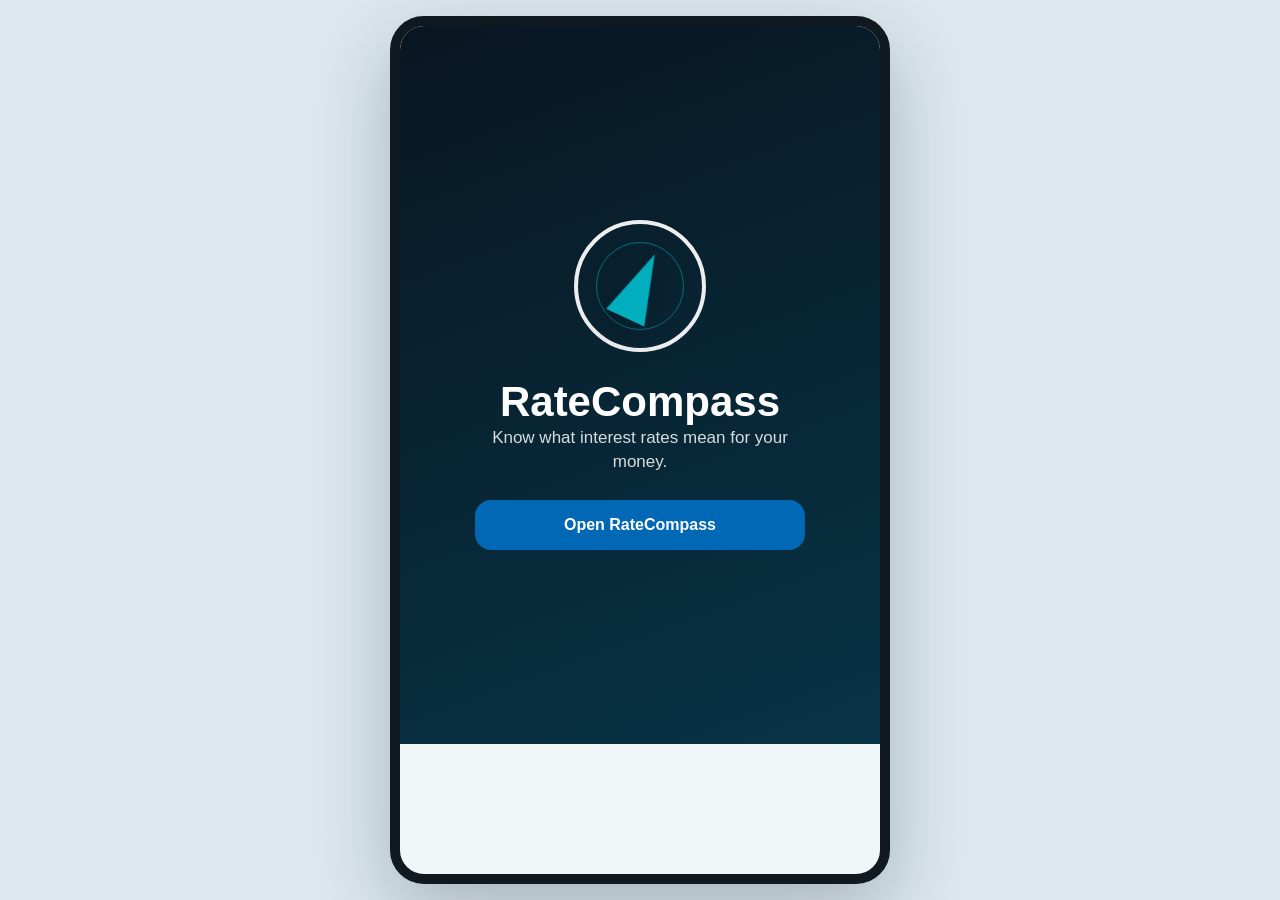
==== docs/index.html @ f4883182 "Add plans paywall prototype" ====
<!doctype html>
<html lang="en">
<head>
  <meta charset="utf-8" />
  <meta name="viewport" content="width=device-width, initial-scale=1" />
  <title>RateCompass Preview</title>
  <style>
    :root {
      --ink: #091622;
      --blue: #0068b4;
      --cyan: #00aebe;
      --green: #24ae7c;
      --amber: #f4a320;
      --mist: #f1f6f9;
      --text: #243342;
      --muted: #6b7886;
      --card: #ffffff;
    }

    * { box-sizing: border-box; }

    body {
      margin: 0;
      min-height: 100vh;
      background: #dce8ee;
      color: var(--text);
      font-family: -apple-system, BlinkMacSystemFont, "SF Pro Display", "Segoe UI", sans-serif;
      display: grid;
      place-items: center;
      padding: 16px;
    }

    .phone {
      width: min(500px, calc(100vw - 32px));
      height: min(940px, calc(100vh - 32px));
      background: var(--mist);
      overflow: hidden;
      position: relative;
      box-shadow: 0 28px 80px rgba(9, 22, 34, 0.24);
    }

    .screen {
      display: none;
      height: 100%;
      overflow: auto;
      padding: 22px 20px 108px;
    }

    .screen.active { display: block; }

    .onboarding {
      display: flex;
      flex-direction: column;
      align-items: center;
      justify-content: center;
      gap: 26px;
      min-height: 100%;
      text-align: center;
      color: white;
      background: linear-gradient(160deg, var(--ink), #073446);
      margin: -22px -20px -92px;
      padding: 40px 24px;
    }

    .logo {
      width: 132px;
      height: 132px;
      border: 4px solid rgba(255,255,255,.92);
      border-radius: 50%;
      display: grid;
      place-items: center;
      position: relative;
    }

    .logo::before {
      content: "";
      position: absolute;
      inset: 18px;
      border: 1px solid rgba(0,174,190,.55);
      border-radius: 50%;
    }

    .arrow {
      width: 0;
      height: 0;
      border-left: 21px solid transparent;
      border-right: 21px solid transparent;
      border-bottom: 70px solid var(--cyan);
      transform: rotate(25deg);
      filter: drop-shadow(0 8px 18px rgba(0,0,0,.24));
    }

    h1 {
      color: var(--ink);
      margin: 0;
      font-size: 36px;
      letter-spacing: 0;
    }

    h2 {
      margin: 0;
      font-size: 22px;
      color: var(--ink);
    }

    p {
      margin: 0;
      color: var(--muted);
      line-height: 1.4;
    }

    .onboarding h1 {
      color: white;
      font-size: 42px;
    }

    .onboarding p {
      color: rgba(255,255,255,.84);
      font-size: 17px;
      max-width: 320px;
    }

    .button {
      appearance: none;
      border: 0;
      width: 100%;
      max-width: 330px;
      border-radius: 16px;
      background: var(--blue);
      color: white;
      padding: 16px 18px;
      font-size: 16px;
      font-weight: 700;
      cursor: pointer;
    }

    .secondary-button {
      appearance: none;
      border: 1px solid rgba(255,255,255,.48);
      width: 100%;
      max-width: 330px;
      border-radius: 16px;
      background: transparent;
      color: white;
      padding: 16px 18px;
      font-size: 16px;
      font-weight: 700;
      cursor: pointer;
    }

    .ghost-button {
      appearance: none;
      border: 0;
      background: transparent;
      color: rgba(255,255,255,.74);
      padding: 10px 18px;
      font-size: 15px;
      font-weight: 700;
      cursor: pointer;
    }

    .header {
      margin: 8px 0 18px;
    }

    .header .sub {
      font-size: 14px;
      font-weight: 600;
      color: var(--muted);
      margin-top: 4px;
    }

    .card {
      background: var(--card);
      border-radius: 8px;
      padding: 18px;
      margin-bottom: 14px;
      box-shadow: 0 1px 0 rgba(9, 22, 34, .04);
    }

    .hero {
      color: white;
      background: linear-gradient(135deg, var(--ink), var(--blue));
    }

    .hero h2,
    .hero p {
      color: white;
    }

    .hero p {
      color: rgba(255,255,255,.84);
      margin-top: 10px;
    }

    .hero-top,
    .row,
    .section-title,
    .metric {
      display: flex;
      align-items: center;
      gap: 12px;
    }

    .section-title {
      color: var(--ink);
      font-size: 20px;
      font-weight: 800;
      margin: 22px 0 12px;
    }

    .icon {
      width: 54px;
      height: 54px;
      border-radius: 12px;
      display: grid;
      place-items: center;
      background: var(--green);
      color: white;
      font-size: 27px;
      font-weight: 900;
      flex: 0 0 auto;
    }

    .gauge {
      margin-top: 16px;
      display: flex;
      align-items: center;
      gap: 12px;
    }

    .ring {
      width: 58px;
      height: 58px;
      border-radius: 50%;
      background:
        radial-gradient(circle at center, var(--ink) 48%, transparent 50%),
        conic-gradient(var(--green) 0 260deg, rgba(255,255,255,.18) 260deg);
      display: grid;
      place-items: center;
      color: white;
      font-size: 13px;
      font-weight: 800;
    }

    .prob-grid,
    .snapshot-grid {
      display: grid;
      grid-template-columns: repeat(3, 1fr);
      gap: 10px;
      margin-top: 14px;
    }

    .snapshot-grid {
      grid-template-columns: repeat(2, 1fr);
    }

    .pill,
    .snapshot {
      background: var(--mist);
      border-radius: 8px;
      padding: 12px;
    }

    .pill span,
    .snapshot span {
      display: block;
      color: var(--muted);
      font-size: 12px;
      font-weight: 700;
    }

    .pill strong,
    .snapshot strong {
      display: block;
      color: var(--blue);
      margin-top: 4px;
      font-size: 20px;
    }

    #rates .prob-grid .pill {
      padding: 10px 8px;
    }

    #rates .prob-grid .pill span {
      font-size: 10.5px;
      line-height: 1.15;
    }

    #rates .prob-grid .pill strong {
      font-size: 15px;
      line-height: 1.15;
    }

    #home .prob-grid .pill strong {
      font-size: 16px;
      line-height: 1.15;
    }

    .source-note,
    .why-note {
      color: var(--muted);
      font-size: 12px;
      font-weight: 600;
      line-height: 1.35;
      margin-top: 10px;
    }

    .hero .source-note {
      color: rgba(255,255,255,.72);
    }

    .source-row {
      display: grid;
      gap: 4px;
      padding: 10px 0;
      border-top: 1px solid #edf2f5;
    }

    .source-row:first-of-type {
      border-top: 0;
      padding-top: 0;
    }

    .source-row-head {
      display: flex;
      justify-content: space-between;
      gap: 10px;
      align-items: center;
      color: var(--ink);
      font-weight: 800;
    }

    .status-badge {
      border-radius: 8px;
      padding: 4px 8px;
      background: rgba(36, 174, 124, .14);
      color: var(--green);
      font-size: 11px;
      font-weight: 900;
      white-space: nowrap;
    }

    .status-badge.sample {
      background: rgba(244, 163, 32, .16);
      color: #9a620f;
    }

    .status-badge.later {
      background: #edf2f5;
      color: var(--muted);
    }

    .snapshot strong {
      font-size: 17px;
    }

    .metric {
      justify-content: space-between;
      padding: 12px 0;
      border-top: 1px solid #edf2f5;
    }

    .metric:first-of-type {
      border-top: 0;
      padding-top: 0;
    }

    .metric strong {
      color: var(--green);
      font-size: 19px;
      white-space: nowrap;
    }

    .segmented {
      display: grid;
      grid-template-columns: repeat(4, 1fr);
      gap: 4px;
      background: #e3edf2;
      padding: 4px;
      border-radius: 10px;
      margin-bottom: 16px;
    }

    .segmented button {
      border: 0;
      border-radius: 8px;
      padding: 9px 4px;
      background: transparent;
      color: var(--muted);
      font-weight: 700;
      cursor: pointer;
    }

    .segmented button.active {
      background: white;
      color: var(--ink);
      box-shadow: 0 1px 4px rgba(9,22,34,.10);
    }

    .term-panel {
      display: grid;
      gap: 10px;
      margin-bottom: 16px;
    }

    .term-panel[hidden],
    #prime-reference-card[hidden] {
      display: none !important;
    }

    .term-label {
      color: var(--ink);
      font-size: 15px;
      font-weight: 800;
    }

    .term-strip {
      display: grid;
      grid-template-columns: repeat(3, minmax(0, 1fr));
      gap: 6px;
      padding: 2px 0;
    }

    .term-strip button {
      border: 1px solid #dfe7ec;
      border-radius: 999px;
      background: white;
      color: var(--ink);
      min-width: 0;
      width: 100%;
      height: 32px;
      padding: 0 6px;
      font-size: 11px;
      font-weight: 800;
      cursor: pointer;
      white-space: nowrap;
    }

    .term-strip button.active {
      border-color: var(--blue);
      background: var(--blue);
      color: white;
    }

    .term-note {
      color: var(--muted);
      font-size: 12px;
      font-weight: 600;
      line-height: 1.35;
    }

    .reference-top {
      display: flex;
      align-items: center;
      justify-content: space-between;
      gap: 12px;
      margin-bottom: 14px;
    }

    .reference-badge {
      border-radius: 8px;
      background: var(--mist);
      color: var(--ink);
      padding: 6px 10px;
      font-size: 12px;
      font-weight: 800;
    }

    .reference-grid {
      display: grid;
      grid-template-columns: repeat(2, 1fr);
      gap: 10px;
      margin-bottom: 12px;
    }

    .reference-metric {
      border-radius: 8px;
      background: var(--mist);
      padding: 12px;
    }

    .reference-metric span {
      display: block;
      color: var(--muted);
      font-size: 12px;
      font-weight: 700;
      line-height: 1.3;
    }

    .reference-metric strong {
      display: block;
      color: var(--blue);
      margin-top: 5px;
      font-size: 20px;
    }

    .rate-row {
      display: flex;
      justify-content: space-between;
      align-items: center;
      background: white;
      border-radius: 8px;
      padding: 16px;
      margin-bottom: 10px;
      cursor: grab;
      user-select: none;
      transition: opacity .14s ease, transform .14s ease, box-shadow .14s ease;
    }

    .rate-row.dragging {
      opacity: .52;
      transform: scale(.99);
      box-shadow: 0 8px 18px rgba(9, 22, 34, .12);
    }

    .rate-main {
      display: flex;
      align-items: center;
      gap: 10px;
      min-width: 0;
    }

    .drag-handle {
      color: var(--muted);
      font-size: 17px;
      font-weight: 900;
      line-height: 1;
      cursor: grab;
      flex: 0 0 auto;
    }

    .rate-row strong {
      color: var(--blue);
      font-size: 18px;
    }

    .watchlist-note {
      display: flex;
      justify-content: space-between;
      gap: 12px;
      align-items: center;
      color: var(--muted);
      font-size: 12px;
      font-weight: 600;
      line-height: 1.35;
      margin: -2px 0 12px;
    }

    .plus-badge {
      border-radius: 8px;
      background: rgba(244, 163, 32, .16);
      color: #9a620f;
      padding: 5px 8px;
      font-size: 11px;
      font-weight: 900;
      white-space: nowrap;
    }

    .slider-card label {
      display: flex;
      justify-content: space-between;
      font-weight: 800;
      color: var(--ink);
      margin-bottom: 8px;
    }

    .slider-card h2 {
      margin-bottom: 14px;
    }

    .premium-title {
      display: grid;
      gap: 8px;
      margin: 14px 0 2px;
      padding: 14px;
      border-radius: 8px;
      background: var(--mist);
    }

    .premium-title-top,
    .summary-row {
      display: flex;
      justify-content: space-between;
      align-items: flex-start;
      gap: 12px;
    }

    .premium-title label {
      margin: 0;
    }

    .premium-title input {
      width: 100%;
      border: 1px solid #dfe7ec;
      border-radius: 12px;
      background: white;
      color: var(--muted);
      padding: 12px;
      font: inherit;
      font-weight: 700;
    }

    .summary-row {
      padding: 12px 0;
      border-top: 1px solid #edf2f5;
    }

    .summary-row:first-of-type {
      border-top: 0;
      padding-top: 0;
    }

    .summary-row b {
      display: block;
      color: var(--ink);
      margin-bottom: 4px;
    }

    .summary-row strong {
      color: var(--blue);
      text-align: right;
      white-space: nowrap;
    }

    .scenario-card {
      margin-top: 0;
    }

    .quote-grid {
      display: grid;
      gap: 12px;
    }

    .quote-field {
      display: grid;
      gap: 7px;
    }

    .quote-field label {
      margin: 0;
      color: var(--ink);
      font-size: 13px;
      font-weight: 800;
    }

    .quote-field select,
    .quote-field input[type="number"] {
      width: 100%;
      border: 0;
      border-radius: 12px;
      background: var(--mist);
      color: var(--ink);
      padding: 13px;
      font: inherit;
      font-weight: 750;
    }

    .quote-field[hidden] {
      display: none !important;
    }

    .quote-meter {
      display: grid;
      gap: 12px;
      padding: 14px;
      border-radius: 8px;
      background: var(--mist);
    }

    .quote-meter-top {
      display: flex;
      justify-content: space-between;
      gap: 12px;
      align-items: flex-start;
    }

    .quote-rating {
      color: var(--green);
      font-size: 22px;
      font-weight: 900;
    }

    .benchmark-pill {
      border-radius: 8px;
      background: white;
      color: var(--blue);
      padding: 6px 9px;
      font-size: 12px;
      font-weight: 900;
      white-space: nowrap;
    }

    .meter-bars {
      display: grid;
      grid-template-columns: repeat(4, 1fr);
      gap: 5px;
    }

    .meter-bars span {
      display: block;
      height: 9px;
      border-radius: 4px;
      background: #dfe7ec;
    }

    .guide-card {
      display: grid;
      gap: 12px;
    }

    .guide-top {
      display: flex;
      align-items: flex-start;
      gap: 12px;
    }

    .guide-icon {
      width: 42px;
      height: 42px;
      border-radius: 8px;
      display: grid;
      place-items: center;
      background: var(--mist);
      color: var(--blue);
      font-size: 22px;
      font-weight: 900;
      flex: 0 0 auto;
    }

    .guide-tag {
      display: inline-block;
      margin-top: 4px;
      color: var(--blue);
      font-size: 12px;
      font-weight: 900;
    }

    .guide-steps {
      display: grid;
      gap: 8px;
      padding: 12px;
      border-radius: 8px;
      background: var(--mist);
    }

    .guide-step {
      display: grid;
      grid-template-columns: 22px 1fr;
      gap: 8px;
      color: var(--ink);
      font-size: 13px;
      font-weight: 650;
      line-height: 1.35;
    }

    .guide-step span {
      width: 22px;
      height: 22px;
      border-radius: 50%;
      display: grid;
      place-items: center;
      background: rgba(36, 174, 124, .14);
      color: var(--green);
      font-size: 12px;
      font-weight: 900;
    }

    .date-row {
      display: grid;
      gap: 8px;
      margin-top: 14px;
    }

    .date-row label {
      margin-bottom: 0;
    }

    .date-row input {
      width: 100%;
      border: 0;
      border-radius: 14px;
      background: var(--mist);
      color: var(--ink);
      padding: 14px;
      font: inherit;
      font-weight: 700;
    }

    .upgrade-row {
      display: flex;
      align-items: flex-start;
      gap: 12px;
      margin-top: 16px;
      padding: 14px;
      border-radius: 8px;
      background: var(--mist);
    }

    .upgrade-button,
    .premium-title.upgrade-button,
    .watchlist-note.upgrade-button {
      width: 100%;
      border: 0;
      color: inherit;
      font: inherit;
      text-align: left;
      cursor: pointer;
    }

    .upgrade-button:hover,
    .premium-title.upgrade-button:hover,
    .watchlist-note.upgrade-button:hover {
      box-shadow: inset 0 0 0 2px rgba(0,104,180,.14);
    }

    .lock-dot {
      width: 26px;
      height: 26px;
      border-radius: 50%;
      display: grid;
      place-items: center;
      background: rgba(244, 163, 32, .16);
      color: var(--amber);
      font-size: 13px;
      font-weight: 900;
      flex: 0 0 auto;
    }

    .upgrade-row b {
      display: block;
      color: var(--ink);
      margin-bottom: 3px;
    }

    .plan-card {
      display: grid;
      gap: 14px;
    }

    .plan-head {
      display: flex;
      justify-content: space-between;
      align-items: flex-start;
      gap: 12px;
    }

    .plan-price {
      color: var(--blue);
      font-size: 30px;
      font-weight: 900;
      margin-top: 4px;
    }

    .plan-badge {
      color: var(--green);
      background: rgba(36, 174, 124, .14);
      border-radius: 8px;
      padding: 6px 9px;
      font-size: 11px;
      font-weight: 900;
      white-space: nowrap;
    }

    .plan-features {
      display: grid;
      gap: 9px;
    }

    .plan-feature,
    .compare-row {
      display: grid;
      gap: 8px;
    }

    .plan-feature {
      grid-template-columns: 18px 1fr;
      color: var(--ink);
      font-size: 13px;
      font-weight: 650;
    }

    .plan-feature span {
      color: var(--green);
      font-weight: 900;
    }

    .trial-button {
      width: 100%;
      border: 0;
      border-radius: 8px;
      background: var(--blue);
      color: white;
      padding: 13px;
      font: inherit;
      font-weight: 900;
      cursor: pointer;
    }

    .trial-button.plus {
      background: var(--green);
    }

    .compare-grid {
      display: grid;
      grid-template-columns: 1fr 1fr;
      gap: 10px;
    }

    .compare-pill {
      padding: 10px;
      border-radius: 8px;
      background: var(--mist);
      font-size: 12px;
      font-weight: 750;
    }

    .compare-pill span {
      display: block;
      color: var(--blue);
      font-size: 11px;
      font-weight: 900;
      margin-bottom: 3px;
    }

    .form {
      display: grid;
      gap: 14px;
    }

    .field {
      width: 100%;
      border: 0;
      border-radius: 14px;
      background: white;
      color: var(--ink);
      padding: 16px;
      font: inherit;
      outline: none;
    }

    .field:focus {
      box-shadow: 0 0 0 3px rgba(0,104,180,.18);
    }

    .link-button {
      appearance: none;
      border: 0;
      background: transparent;
      color: var(--blue);
      font-size: 15px;
      font-weight: 800;
      cursor: pointer;
      padding: 8px;
    }

    .button:disabled {
      cursor: not-allowed;
      opacity: .48;
    }

    .form-note {
      color: var(--muted);
      font-size: 13px;
      font-weight: 600;
      text-align: center;
      min-height: 18px;
    }

    .form-note.error {
      color: #b22f39;
    }

    input[type="range"] {
      width: 100%;
      accent-color: var(--blue);
    }

    .toggle {
      display: flex;
      justify-content: space-between;
      align-items: center;
      gap: 14px;
      padding: 12px 0;
      border-top: 1px solid #edf2f5;
      font-weight: 700;
      color: var(--ink);
      position: relative;
    }

    .toggle-copy {
      display: flex;
      align-items: center;
      gap: 8px;
      min-width: 0;
    }

    .info-dot {
      width: 20px;
      height: 20px;
      border-radius: 50%;
      display: inline-grid;
      place-items: center;
      background: var(--mist);
      color: var(--blue);
      font-size: 12px;
      font-weight: 900;
      flex: 0 0 auto;
      cursor: help;
    }

    .info-dot:focus-visible {
      outline: 3px solid rgba(0,104,180,.22);
      outline-offset: 2px;
    }

    .tooltip {
      position: absolute;
      left: 0;
      right: 0;
      top: calc(100% - 4px);
      z-index: 5;
      padding: 12px;
      border-radius: 8px;
      background: var(--ink);
      color: white;
      font-size: 13px;
      font-weight: 600;
      line-height: 1.35;
      opacity: 0;
      transform: translateY(-4px);
      pointer-events: none;
      transition: opacity .16s ease, transform .16s ease;
      transition-delay: 0s;
      box-shadow: 0 14px 35px rgba(9, 22, 34, .28);
    }

    .toggle.tooltip-active .tooltip {
      opacity: 1;
      transform: translateY(0);
      transition-delay: .55s;
    }

    .switch {
      appearance: none;
      border: 0;
      width: 48px;
      height: 28px;
      border-radius: 20px;
      background: var(--blue);
      padding: 3px;
      cursor: pointer;
      flex: 0 0 auto;
      transition: background .16s ease;
    }

    .switch::after {
      content: "";
      display: block;
      width: 22px;
      height: 22px;
      border-radius: 50%;
      background: white;
      margin-left: auto;
      transition: margin .16s ease;
      box-shadow: 0 1px 4px rgba(9, 22, 34, .18);
    }

    .switch.off {
      background: #c5d0d8;
    }

    .switch.off::after {
      margin-left: 0;
    }

    .tabbar {
      position: absolute;
      left: 0;
      right: 0;
      bottom: 0;
      display: grid;
      grid-template-columns: repeat(5, 1fr);
      background: #ffffff;
      border-top: 1px solid #cfdce5;
      padding: 11px 6px 18px;
      box-shadow: 0 -10px 26px rgba(9, 22, 34, .12);
      z-index: 20;
    }

    .tabbar[hidden] {
      display: none !important;
    }

    .tabbar button {
      border: 0;
      background: transparent;
      color: #4f6070;
      font-size: 12px;
      font-weight: 800;
      cursor: pointer;
      display: grid;
      justify-items: center;
      align-items: center;
      gap: 4px;
      min-width: 0;
      text-align: center;
    }

    .tabbar button.active {
      color: var(--blue);
    }

    .emoji {
      display: inline-grid;
      place-items: center;
      width: 32px;
      height: 28px;
      font-size: 22px;
      line-height: 1;
      border-radius: 999px;
    }

    .emoji-large {
      font-size: 27px;
    }

    .tabbar button.active .emoji {
      background: rgba(0,104,180,.12);
    }

    .profile-icon {
      width: 32px;
      height: 28px;
      font-size: 0;
    }

    .profile-icon svg {
      width: 24px;
      height: 24px;
      display: block;
    }

    @media (min-width: 700px) {
      .phone {
        border-radius: 34px;
        border: 10px solid #101820;
      }
    }
  </style>
</head>
<body>
  <main class="phone" aria-label="RateCompass app preview">
    <section id="onboarding" class="screen active">
      <div class="onboarding">
        <div class="logo"><div class="arrow"></div></div>
        <div>
          <h1>RateCompass</h1>
          <p>Know what interest rates mean for your money.</p>
        </div>
        <button class="button" onclick="showAuth()">Open RateCompass</button>
      </div>
    </section>

    <section id="auth" class="screen">
      <div class="onboarding">
        <div class="logo"><div class="arrow"></div></div>
        <div>
          <h1>Welcome to RateCompass</h1>
          <p>Sign in to save your profile, rate alerts, and personal impact estimates.</p>
        </div>
        <button class="button" onclick="showScreen('signup')">Create Account</button>
        <button class="secondary-button" onclick="showScreen('login')">Sign In</button>
        <button class="ghost-button" onclick="showApp()">Preview Without Account</button>
      </div>
    </section>

    <section id="login" class="screen">
      <div class="header">
        <h1>Sign In</h1>
        <div class="sub">Continue tracking your rates and alerts.</div>
      </div>
      <div class="form">
        <input id="login-email" class="field" type="email" placeholder="Email" autocomplete="email" />
        <input id="login-password" class="field" type="password" placeholder="Password" autocomplete="current-password" />
        <button id="login-submit" class="button" onclick="validateLogin()">Sign In</button>
        <div id="login-note" class="form-note">Prototype sign-in only; no password is sent yet.</div>
        <button class="link-button" onclick="showScreen('auth')">Back</button>
      </div>
      <div class="card" style="margin-top:18px;">
        <h2>Saved to your profile</h2>
        <p>Bank of Canada alerts, personal rate impact estimates, and mortgage, savings, GIC, and prime tracking.</p>
      </div>
    </section>

    <section id="signup" class="screen">
      <div class="header">
        <h1>Create Account</h1>
        <div class="sub">Save your RateCompass profile and notification settings.</div>
      </div>
      <div class="form">
        <input id="signup-name" class="field" type="text" placeholder="Full Name" autocomplete="name" />
        <input id="signup-email" class="field" type="email" placeholder="Email" autocomplete="email" />
        <input id="signup-password" class="field" type="password" placeholder="Password" autocomplete="new-password" />
        <input id="signup-confirm" class="field" type="password" placeholder="Confirm Password" autocomplete="new-password" />
        <button id="signup-submit" class="button" onclick="validateSignup()" disabled>Create Account</button>
        <div id="signup-note" class="form-note error">Enter your name to continue.</div>
        <button class="link-button" onclick="showScreen('auth')">Back</button>
      </div>
      <div class="card" style="margin-top:18px;">
        <h2>What this enables</h2>
        <p>Rate alerts, saved impact assumptions, renewal timing, and future RateCompass Plus reports.</p>
      </div>
    </section>

    <section id="home" class="screen">
      <div class="header">
        <h1 id="home-greeting">Good Morning</h1>
        <div class="sub">RateCompass by The Wealth Map</div>
      </div>

      <div class="card hero">
        <div class="hero-top">
          <div class="icon">⌖</div>
          <div>
            <div style="opacity:.78;font-weight:700;">RateCompass Signal</div>
            <h2>Reference Baseline</h2>
          </div>
        </div>
        <p>Verified rate anchors are in place. Forecast signals stay muted until a live model is connected.</p>
        <div class="gauge">
          <div class="ring">Ref</div>
          <div>
            <div style="opacity:.7;font-size:12px;font-weight:700;">BoC policy / Prime</div>
            <strong id="home-reference-rates">2.25% / 4.45%</strong>
          </div>
        </div>
        <p id="home-trust-note" class="source-note">Reference values checked Jun 5-6, 2026. Institution rows remain sample until live feeds are connected.</p>
      </div>

      <div class="card">
        <h2>Next Bank of Canada Decision</h2>
        <p id="next-boc-date" style="margin-top:4px;">Jun 10, 2026</p>
        <div class="prob-grid">
          <div class="pill"><span>Policy rate</span><strong id="home-policy-rate">2.25%</strong></div>
          <div class="pill"><span>Last decision</span><strong style="color:var(--cyan)">Hold</strong></div>
          <div class="pill"><span>Movement</span><strong style="color:var(--green)">Unchanged</strong></div>
        </div>
        <p id="home-policy-note" style="margin-top:12px;font-size:12px;">Held Apr 29, 2026. Last cut Oct 29, 2025. Forecast probabilities are hidden until a live model is connected.</p>
        <p class="source-note">Verified source: Bank of Canada policy-rate reference.</p>
      </div>

      <div class="section-title">Today's Snapshot</div>
      <div class="snapshot-grid">
        <div class="snapshot"><span>Mortgage</span><strong style="color:var(--green)">Likely Lower</strong></div>
        <div class="snapshot"><span>Savings</span><strong>Stable</strong></div>
        <div class="snapshot"><span>GIC</span><strong style="color:var(--amber)">Mixed</strong></div>
        <div class="snapshot"><span>Prime</span><strong style="color:var(--cyan)">Hold</strong></div>
      </div>

      <div class="card" style="margin-top:14px;">
        <h2>For You</h2>
        <div class="metric"><div><b>Mortgage renewal</b><p>possible savings if rates soften</p></div><strong>$94/mo</strong></div>
        <div class="metric"><div><b>Savings account</b><p>possible upside from switching</p></div><strong style="color:var(--blue)">$180/yr</strong></div>
        <div class="metric"><div><b>Line of credit</b><p>prime-linked debt can move quickly</p></div><strong style="color:var(--amber)">Watch</strong></div>
      </div>

      <div class="card">
        <h2>Guidance</h2>
        <p>Turn rate signals into practical questions and next steps.</p>
        <button class="link-button" onclick="openGuidance()">Open Guidance</button>
      </div>
    </section>

    <section id="rates" class="screen">
      <div class="header">
        <h1>Rates</h1>
        <div class="sub">Canada-first market view</div>
      </div>
      <div class="segmented">
        <button class="active" data-rate-tab="mortgage" onclick="selectRateCategory('mortgage', this)">Mortgage</button>
        <button data-rate-tab="savings" onclick="selectRateCategory('savings', this)">Savings</button>
        <button data-rate-tab="gic" onclick="selectRateCategory('gic', this)">GIC</button>
        <button data-rate-tab="prime" onclick="selectRateCategory('prime', this)">Prime</button>
      </div>
      <div id="mortgage-term-panel" class="term-panel">
        <div class="term-label">Mortgage Term</div>
        <div class="term-strip" aria-label="Mortgage term options">
          <button data-mortgage-term="oneYearFixed" onclick="selectMortgageTerm('oneYearFixed')">1Y Fixed</button>
          <button data-mortgage-term="twoYearFixed" onclick="selectMortgageTerm('twoYearFixed')">2Y Fixed</button>
          <button data-mortgage-term="threeYearFixed" onclick="selectMortgageTerm('threeYearFixed')">3Y Fixed</button>
          <button data-mortgage-term="fourYearFixed" onclick="selectMortgageTerm('fourYearFixed')">4Y Fixed</button>
          <button class="active" data-mortgage-term="fiveYearFixed" onclick="selectMortgageTerm('fiveYearFixed')">5Y Fixed</button>
          <button data-mortgage-term="fiveYearVariable" onclick="selectMortgageTerm('fiveYearVariable')">5Y Variable</button>
        </div>
        <div class="term-note">V1 includes common term views. Personalized term-fit guidance stays a future Plus feature.</div>
      </div>
      <div id="prime-reference-card" class="card" hidden>
        <div class="reference-top">
          <h2>Policy And Prime Reference</h2>
          <span class="reference-badge">Verified</span>
        </div>
        <div class="reference-grid">
          <div class="reference-metric"><span>Bank of Canada policy rate</span><strong style="color:var(--cyan)">2.25%</strong></div>
          <div class="reference-metric"><span>Major bank prime rate</span><strong>4.45%</strong></div>
        </div>
        <p style="font-size:12px;">Held Apr 29, 2026. Prime as of Jun 5, 2026. The Bank of Canada does not set prime directly; banks set prime, usually in response to policy-rate changes.</p>
      </div>
      <div class="card">
        <h2 id="rate-title">Mortgage Outlook</h2>
        <h1 id="rate-trend" style="color:var(--green);font-size:30px;margin-top:6px;">Likely Lower</h1>
        <p id="rate-summary">Fixed mortgage rates are watched through lender pricing and bond-yield trends.</p>
        <p id="rate-why" class="why-note">Why this matters: Your renewal timing can change how useful fixed-rate trends are.</p>
        <p id="rate-freshness" class="source-note">Last checked: Jun 5-6, 2026. Institution rows are sample until live feeds are connected.</p>
        <div class="prob-grid">
          <div class="pill"><span id="rate-prob-1-label">Direction</span><strong id="rate-prob-1" style="color:var(--green)">Likely Lower</strong></div>
          <div class="pill"><span id="rate-prob-2-label">Primary driver</span><strong id="rate-prob-2">Bond yields</strong></div>
          <div class="pill"><span id="rate-prob-3-label">Rate rows</span><strong id="rate-prob-3" style="color:var(--amber)">Sample</strong></div>
        </div>
      </div>
      <div class="section-title">Institution Watchlist</div>
      <button class="watchlist-note upgrade-button" type="button" onclick="openPlans('Custom institution order')">
        <span>Drag rows to preview a custom order. Saving this order belongs in RateCompass Plus.</span>
        <span class="plus-badge">Plus</span>
      </button>
      <div id="rate-list"></div>
    </section>

    <section id="impact" class="screen">
      <div class="header">
        <h1>My Impact</h1>
        <div class="sub">Personalized estimates from sample data</div>
      </div>
      <div class="card slider-card">
        <h2>Mortgage 1</h2>
        <label>Mortgage balance <span id="mortgage-balance-label">$475,000</span></label>
        <input id="mortgage-balance" type="range" min="50000" max="1200000" step="5000" value="475000" />
        <label>Current mortgage rate <span id="mortgage-rate-label">4.90%</span></label>
        <input id="mortgage-rate" type="range" min="1" max="9" step="0.05" value="4.90" />
        <div class="date-row">
          <label>Renewal date</label>
          <input id="mortgage-renewal" type="date" />
        </div>
        <button class="premium-title upgrade-button" type="button" onclick="openPlans('Custom mortgage title')">
          <div class="premium-title-top">
            <label>Custom title</label>
            <span class="plus-badge">Plus</span>
          </div>
          <input type="text" value="Home mortgage" disabled aria-label="Custom mortgage title requires RateCompass Plus" />
          <p>Rename saved items, such as Home mortgage or Rental renewal, with RateCompass Plus.</p>
        </button>
        <button class="upgrade-row upgrade-button" type="button" onclick="openPlans('Add another mortgage')">
          <span class="lock-dot">◆</span>
          <p><b>Add another mortgage</b>Track multiple properties with RateCompass Plus.</p>
        </button>
      </div>
      <div class="card slider-card">
        <h2>GIC 1</h2>
        <label>GIC balance <span id="gic-balance-label">$25,000</span></label>
        <input id="gic-balance" type="range" min="0" max="250000" step="1000" value="25000" />
        <label>Current GIC rate <span id="gic-rate-label">4.15%</span></label>
        <input id="gic-rate" type="range" min="0.5" max="7" step="0.05" value="4.15" />
        <div class="date-row">
          <label>Maturity date</label>
          <input id="gic-maturity" type="date" />
        </div>
        <button class="premium-title upgrade-button" type="button" onclick="openPlans('Custom GIC title')">
          <div class="premium-title-top">
            <label>Custom title</label>
            <span class="plus-badge">Plus</span>
          </div>
          <input type="text" value="Emergency fund GIC" disabled aria-label="Custom GIC title requires RateCompass Plus" />
          <p>Rename saved GICs, such as Emergency fund GIC or Ladder year 2, with RateCompass Plus.</p>
        </button>
        <button class="upgrade-row upgrade-button" type="button" onclick="openPlans('Add another GIC')">
          <span class="lock-dot">◆</span>
          <p><b>Add another GIC</b>Track multiple GICs and maturity dates with RateCompass Plus.</p>
        </button>
      </div>
      <div class="card slider-card">
        <h2>Debt Profile</h2>
        <label>LOC balance <span id="loc-balance-label">$18,000</span></label>
        <input id="loc-balance" type="range" min="0" max="100000" step="1000" value="18000" />
      </div>
      <div class="card">
        <h2>Personal Summary</h2>
        <div class="summary-row"><div><b>Mortgage 1</b><p id="summary-mortgage-detail">Renewal is 6 months away.</p></div><strong id="summary-mortgage-value">$475,000 at 4.90%</strong></div>
        <div class="summary-row"><div><b>GIC 1</b><p id="summary-gic-detail">Maturity is 12 months away.</p></div><strong id="summary-gic-value">$25,000 at 4.15%</strong></div>
        <div class="summary-row"><div><b>Prime-linked debt</b><p>Watch for policy-rate and prime-rate changes.</p></div><strong id="summary-debt-value">$18,000</strong></div>
      </div>
      <div class="card slider-card scenario-card">
        <h2>Rate Change Scenario</h2>
        <label id="scenario-label">Rates down 0.50% <span id="scenario-rate-label">-0.50%</span></label>
        <input id="scenario-rate-move" type="range" min="-1" max="1" step="0.25" value="-0.5" />
        <div class="metric"><div><b>Mortgage 1</b><p id="scenario-mortgage-detail">At 4.40%, your payment would decrease.</p></div><strong id="scenario-mortgage-value">$142/mo</strong></div>
        <div class="metric"><div><b>GIC 1</b><p id="scenario-gic-detail">At 3.65%, annual interest changes.</p></div><strong id="scenario-gic-value" style="color:var(--blue)">$913/yr</strong></div>
        <div class="metric"><div><b>Prime-linked debt</b><p id="scenario-debt-detail">Lower rates reduce interest cost.</p></div><strong id="scenario-debt-value" style="color:var(--amber)">-$90/yr</strong></div>
      </div>
      <div class="card">
        <h2>Opportunity Report</h2>
        <div class="metric"><div><b>Mortgage</b><p id="mortgage-impact-detail">If renewal rates move from 4.90% to 4.40%, payment impact is clearer because we know your balance and timing.</p></div><strong id="mortgage-impact-value">$142/mo</strong></div>
        <div class="metric"><div><b>GIC</b><p id="gic-impact-detail">Your current GIC estimates about $1,038/year. At maturity, a 0.75% better reinvestment rate could add about $188/year.</p></div><strong id="gic-impact-value" style="color:var(--blue)">$1,038/yr</strong></div>
        <div class="metric"><div><b>Debt</b><p id="debt-impact-detail">$18,000 in prime-linked debt should stay visible.</p></div><strong style="color:var(--amber)">Prioritize</strong></div>
      </div>
    </section>

    <section id="rate-check" class="screen">
      <div class="header">
        <h1>Rate Check</h1>
        <div class="sub">Check a bank quote against sample benchmarks</div>
      </div>
      <div class="card quote-grid">
        <h2>Quote Details</h2>
        <p>Compare a quoted rate from your bank against the current sample benchmark.</p>
        <div class="quote-field">
          <label for="quote-product">Product</label>
          <select id="quote-product">
            <option value="mortgage">Mortgage</option>
            <option value="gic">GIC</option>
            <option value="savings">Savings</option>
            <option value="lineOfCredit">LOC / HELOC</option>
          </select>
        </div>
        <div id="quote-term-wrap" class="quote-field">
          <label for="quote-term">Term</label>
          <select id="quote-term">
            <option value="oneYear">1 year</option>
            <option value="twoYear">2 year</option>
            <option value="threeYear">3 year</option>
            <option value="fiveYear" selected>5 year</option>
            <option value="fiveYearVariable">5 year variable</option>
          </select>
        </div>
        <div id="quote-gic-type-wrap" class="quote-field" hidden>
          <label for="quote-gic-type">GIC type</label>
          <select id="quote-gic-type">
            <option value="nonRedeemable">Non-redeemable</option>
            <option value="redeemable">Redeemable</option>
          </select>
        </div>
        <div class="quote-field">
          <label for="quote-rate">Quoted rate</label>
          <input id="quote-rate" type="number" min="0.5" max="10" step="0.05" value="4.79" />
        </div>
        <div class="quote-meter">
          <div class="quote-meter-top">
            <div>
              <p style="font-size:12px;font-weight:800;">Quote rating</p>
              <div id="quote-rating" class="quote-rating" style="color:var(--amber);">Fair</div>
            </div>
            <span id="quote-benchmark" class="benchmark-pill">Benchmark 4.39%</span>
          </div>
          <div id="quote-bars" class="meter-bars"><span></span><span></span><span></span><span></span></div>
          <p id="quote-detail">Compared with a 4.39% sample benchmark, this quote is weaker than the current sample view but still within the fair range.</p>
        </div>
        <p id="quote-source-note" class="source-note">Prototype benchmark catalog. Last checked: Jun 5-6, 2026. 5-year fixed sample benchmark.</p>
      </div>
      <div class="card">
        <h2>How To Use It</h2>
        <div class="source-row"><span class="status-pill sample">Tip</span><p>Mortgage and LOC quotes score better when they are lower.</p></div>
        <div class="source-row"><span class="status-pill sample">Tip</span><p>GIC and savings quotes score better when they are higher.</p></div>
        <div class="source-row"><span class="status-pill sample">Tip</span><p>Restrictions, penalties, deposit insurance, and promo expiry still matter.</p></div>
      </div>
      <button class="upgrade-row upgrade-button" type="button" onclick="openPlans('Save quote history')">
        <span class="lock-dot">◆</span>
        <p><b>Save quote history</b>Save multiple quotes and compare changes over time with RateCompass Plus.</p>
      </button>
    </section>

    <section id="guidance" class="screen">
      <div class="header">
        <h1>Guidance</h1>
        <div class="sub">Turn rate signals into practical next steps</div>
        <button class="link-button" onclick="showScreen('home')">Back to Home</button>
      </div>
      <div class="card guide-card">
        <div class="guide-top">
          <div class="guide-icon" style="background:var(--green);color:white;">*</div>
          <div>
            <h2>This Week</h2>
            <p>Check the Bank of Canada date, review your renewal or maturity timeline, and decide whether any rate-sensitive item needs attention.</p>
          </div>
        </div>
      </div>
      <div class="card guide-card">
        <div class="guide-top">
          <div class="guide-icon">⌂</div>
          <div>
            <h2>Before You Renew</h2>
            <span class="guide-tag">Start 4-6 months ahead</span>
          </div>
        </div>
        <p>Use RateCompass to compare your current rate, renewal timing, and fixed or variable exposure before accepting a renewal offer.</p>
        <div class="guide-steps">
          <div class="guide-step"><span>1</span>Ask your lender for the renewal offer and payout details.</div>
          <div class="guide-step"><span>2</span>Compare at least one broker or competing lender quote.</div>
          <div class="guide-step"><span>3</span>Use My Impact to test payment changes before choosing a term.</div>
        </div>
      </div>
      <div class="card guide-card">
        <div class="guide-top">
          <div class="guide-icon" style="color:var(--green);">↓</div>
          <div>
            <h2>When Rates Fall</h2>
            <span class="guide-tag" style="color:var(--green);">Look for opportunity</span>
          </div>
        </div>
        <p>Lower rates can help borrowers, but they can also reduce savings and GIC returns.</p>
        <div class="guide-steps">
          <div class="guide-step"><span>1</span>Review variable mortgage, HELOC, and line of credit costs.</div>
          <div class="guide-step"><span>2</span>Watch savings promos before moving cash.</div>
          <div class="guide-step"><span>3</span>Check whether locking a GIC still fits your timeline.</div>
        </div>
      </div>
      <div class="card guide-card">
        <div class="guide-top">
          <div class="guide-icon" style="color:var(--amber);">↑</div>
          <div>
            <h2>When Rates Rise</h2>
            <span class="guide-tag" style="color:#9a620f;">Protect cash flow</span>
          </div>
        </div>
        <p>Higher rates can raise borrowing costs but may improve some savings and GIC opportunities.</p>
        <div class="guide-steps">
          <div class="guide-step"><span>1</span>Stress-test mortgage and debt payments.</div>
          <div class="guide-step"><span>2</span>Prioritize expensive prime-linked debt.</div>
          <div class="guide-step"><span>3</span>Compare GIC terms before chasing the highest posted rate.</div>
        </div>
      </div>
      <div class="card guide-card">
        <div class="guide-top">
          <div class="guide-icon" style="color:var(--cyan);">?</div>
          <div>
            <h2>Questions To Ask</h2>
            <span class="guide-tag" style="color:var(--cyan);">Use before a call</span>
          </div>
        </div>
        <p>Bring clear questions to your bank, broker, or advisor so rate conversations stay practical.</p>
        <div class="guide-steps">
          <div class="guide-step"><span>1</span>What rate, term, and payment options are available today?</div>
          <div class="guide-step"><span>2</span>What penalties, fees, or restrictions apply?</div>
          <div class="guide-step"><span>3</span>How would this choice change if rates moved by 0.50%?</div>
        </div>
      </div>
      <button class="upgrade-row upgrade-button" type="button" onclick="openPlans('Personalized action plan')">
        <span class="lock-dot">◆</span>
        <p><b>Personalized action plan</b>Future RateCompass Plus can turn saved mortgages, GICs, debts, and watchlists into a monthly next-steps report.</p>
      </button>
    </section>

    <section id="profile" class="screen">
      <div class="header">
        <h1>Profile</h1>
        <div class="sub">Settings for a focused MVP</div>
      </div>
      <div class="card">
        <h2>Notification Toggles</h2>
        <div class="toggle">
          <span class="toggle-copy">Bank of Canada announcements <span class="info-dot" tabindex="0" aria-label="More about Bank of Canada announcements" onclick="event.stopPropagation(); setTooltipState(this, true)" onmouseenter="setTooltipState(this, true)" onmouseleave="setTooltipState(this, false)" onfocus="setTooltipState(this, true)" onblur="setTooltipState(this, false)">i</span><span class="tooltip">Receive reminders before scheduled Bank of Canada decisions and a plain-English summary when the rate decision is released.</span></span>
          <button class="switch" type="button" aria-pressed="true" aria-label="Notification enabled" onclick="toggleNotification(this)"></button>
        </div>
        <div class="toggle">
          <span class="toggle-copy">RateCompass signal updates <span class="info-dot" tabindex="0" aria-label="More about RateCompass signal updates" onclick="event.stopPropagation(); setTooltipState(this, true)" onmouseenter="setTooltipState(this, true)" onmouseleave="setTooltipState(this, false)" onfocus="setTooltipState(this, true)" onblur="setTooltipState(this, false)">i</span><span class="tooltip">Get notified when verified rate movement or future forecast signals meaningfully change.</span></span>
          <button class="switch" type="button" aria-pressed="true" aria-label="Notification enabled" onclick="toggleNotification(this)"></button>
        </div>
        <div class="toggle">
          <span class="toggle-copy">Personal impact alerts <span class="info-dot" tabindex="0" aria-label="More about personal impact alerts" onclick="event.stopPropagation(); setTooltipState(this, true)" onmouseenter="setTooltipState(this, true)" onmouseleave="setTooltipState(this, false)" onfocus="setTooltipState(this, true)" onblur="setTooltipState(this, false)">i</span><span class="tooltip">Receive alerts tied to your own mortgage renewal, GIC maturity, savings opportunity, or prime-linked debt exposure.</span></span>
          <button class="switch" type="button" aria-pressed="true" aria-label="Notification enabled" onclick="toggleNotification(this)"></button>
        </div>
        <div class="toggle">
          <span class="toggle-copy">Mortgage renewal reminders <span class="info-dot" tabindex="0" aria-label="More about mortgage renewal reminders" onclick="event.stopPropagation(); setTooltipState(this, true)" onmouseenter="setTooltipState(this, true)" onmouseleave="setTooltipState(this, false)" onfocus="setTooltipState(this, true)" onblur="setTooltipState(this, false)">i</span><span class="tooltip">Receive reminders as your renewal date approaches, with prompts to compare options, review penalties, and watch the current rate outlook.</span></span>
          <button class="switch" type="button" aria-pressed="true" aria-label="Notification enabled" onclick="toggleNotification(this)"></button>
        </div>
        <div class="toggle">
          <span class="toggle-copy">GIC maturity reminders <span class="info-dot" tabindex="0" aria-label="More about GIC maturity reminders" onclick="event.stopPropagation(); setTooltipState(this, true)" onmouseenter="setTooltipState(this, true)" onmouseleave="setTooltipState(this, false)" onfocus="setTooltipState(this, true)" onblur="setTooltipState(this, false)">i</span><span class="tooltip">Receive reminders before your GIC matures, with prompts to compare current rates, avoid weak auto-renewals, and review reinvestment options.</span></span>
          <button class="switch" type="button" aria-pressed="true" aria-label="Notification enabled" onclick="toggleNotification(this)"></button>
        </div>
        <div class="toggle">
          <span class="toggle-copy">Wealth Map tips <span class="info-dot" tabindex="0" aria-label="More about Wealth Map tips" onclick="event.stopPropagation(); setTooltipState(this, true)" onmouseenter="setTooltipState(this, true)" onmouseleave="setTooltipState(this, false)" onfocus="setTooltipState(this, true)" onblur="setTooltipState(this, false)">i</span><span class="tooltip">Receive short educational tips from The Wealth Map, such as how rate changes affect mortgages, savings, GICs, and debt.</span></span>
          <button class="switch off" type="button" aria-pressed="false" aria-label="Notification disabled" onclick="toggleNotification(this)"></button>
        </div>
      </div>
      <div class="card">
        <h2>Data Sources</h2>
        <div id="data-source-list"></div>
      </div>
      <div class="card">
        <h2>V1 Scope</h2>
        <p>Canada-first launch. Consumer users first. Professional users later. No ads in the premium experience.</p>
      </div>
      <div class="card">
        <h2>RateCompass Plans</h2>
        <div class="summary-row"><div><b>RateCompass Core</b><p>Rate dashboards, basic Rate Check, one mortgage, one GIC, and key alerts.</p></div><strong>$23.95/yr</strong></div>
        <div class="summary-row"><div><b>RateCompass Plus</b><p>Multiple saved items, quote history, custom watchlists, deeper scenarios, and personalized opportunity reports.</p></div><strong>$38.95/yr</strong></div>
        <p class="source-note">Both plans include a 14-day free trial. No ads in the paid experience.</p>
        <button class="trial-button" type="button" onclick="openPlans('Compare plans')">Compare Plans</button>
      </div>
    </section>

    <section id="plans" class="screen">
      <div class="header">
        <h1>Choose Your Plan</h1>
        <div class="sub">Start with 14 days free</div>
        <button class="link-button" onclick="closePlans()">Back</button>
      </div>
      <div class="card">
        <h2 id="plans-context">RateCompass helps you compare rate offers, track renewal timing, and understand what rate changes mean for your money.</h2>
        <p>Both annual plans include a 14-day free trial. Cancel before the trial ends and you will not be charged.</p>
      </div>
      <div class="card plan-card">
        <div class="plan-head">
          <div>
            <h2>RateCompass Core</h2>
            <div class="plan-price">$23.95/yr</div>
          </div>
          <span class="plan-badge" style="color:var(--blue);background:rgba(0,104,180,.14);">Best start</span>
        </div>
        <p>For checking rates, understanding your own impact, and getting basic alerts.</p>
        <div class="plan-features">
          <div class="plan-feature"><span>✓</span>Rates dashboard and institution watchlist</div>
          <div class="plan-feature"><span>✓</span>Basic Rate Check</div>
          <div class="plan-feature"><span>✓</span>One mortgage and one GIC</div>
          <div class="plan-feature"><span>✓</span>Basic impact and rate-change scenarios</div>
          <div class="plan-feature"><span>✓</span>Key alerts and data source visibility</div>
        </div>
        <button class="trial-button" type="button" onclick="startTrial('RateCompass Core')">Start 14-day free trial</button>
        <p id="core-trial-note" class="source-note">Prototype only. Purchase flow will connect later.</p>
      </div>
      <div class="card plan-card">
        <div class="plan-head">
          <div>
            <h2>RateCompass Plus</h2>
            <div class="plan-price" style="color:var(--green);">$38.95/yr</div>
          </div>
          <span class="plan-badge">More personal</span>
        </div>
        <p>For saving more details, comparing quotes over time, and getting personalized planning prompts.</p>
        <div class="plan-features">
          <div class="plan-feature"><span>✓</span>Multiple mortgages and GICs</div>
          <div class="plan-feature"><span>✓</span>Saved quote history</div>
          <div class="plan-feature"><span>✓</span>Custom institution order</div>
          <div class="plan-feature"><span>✓</span>Deeper scenario testing</div>
          <div class="plan-feature"><span>✓</span>Personalized opportunity reports</div>
        </div>
        <button class="trial-button plus" type="button" onclick="startTrial('RateCompass Plus')">Start 14-day free trial</button>
        <p id="plus-trial-note" class="source-note">Prototype only. Purchase flow will connect later.</p>
      </div>
      <div class="card">
        <h2>How The Plans Split</h2>
        <div class="compare-row">
          <b>Explore rates</b>
          <div class="compare-grid"><div class="compare-pill"><span>Core</span>Included</div><div class="compare-pill"><span>Plus</span>Included</div></div>
        </div>
        <div class="compare-row">
          <b>Personal items</b>
          <div class="compare-grid"><div class="compare-pill"><span>Core</span>1 mortgage + 1 GIC</div><div class="compare-pill"><span>Plus</span>Multiple</div></div>
        </div>
        <div class="compare-row">
          <b>Quote history</b>
          <div class="compare-grid"><div class="compare-pill"><span>Core</span>Basic check</div><div class="compare-pill"><span>Plus</span>Save and compare</div></div>
        </div>
        <div class="compare-row">
          <b>Reports</b>
          <div class="compare-grid"><div class="compare-pill"><span>Core</span>Basic guidance</div><div class="compare-pill"><span>Plus</span>Personalized</div></div>
        </div>
      </div>
    </section>

    <nav class="tabbar" id="tabs" hidden>
      <button class="active" onclick="tab('home', this)"><span class="emoji emoji-large">⌂</span>Home</button>
      <button onclick="tab('rates', this)"><span class="emoji">%</span>Rates</button>
      <button onclick="tab('impact', this)"><span class="emoji">◎</span>Impact</button>
      <button onclick="tab('rate-check', this)"><span class="emoji">✓</span>Check</button>
      <button onclick="tab('profile', this)"><span class="emoji profile-icon" aria-hidden="true"><svg viewBox="0 0 24 24" fill="none" stroke="currentColor" stroke-width="2.1" stroke-linecap="round" stroke-linejoin="round"><circle cx="12" cy="7.5" r="3.7"></circle><path d="M5 20c1.45-4 4-6 7-6s5.55 2 7 6"></path></svg></span>Profile</button>
    </nav>
  </main>

  <script>
    const rateTrustStatus = {
      verified: "Verified",
      sample: "Sample",
      calculated: "Calculated",
      later: "Later"
    };

    const rateDataCatalog = {
      checkedRange: "Jun 5-6, 2026",
      policyLastDecision: "Held Apr 29, 2026",
      policyLastChange: "Last cut Oct 29, 2025",
      primeAsOf: "Prime as of Jun 5, 2026",
      policyRate: {
        id: "policy-rate",
        title: "Bank of Canada policy rate",
        value: "2.25%",
        status: rateTrustStatus.verified,
        detail: "Held Apr 29, 2026.",
        source: "Bank of Canada policy-rate reference"
      },
      nextDecision: {
        id: "next-boc-decision",
        title: "Next Bank of Canada decision",
        value: "Jun 10, 2026",
        status: rateTrustStatus.verified,
        detail: "Scheduled policy-rate decision date.",
        source: "Bank of Canada decision calendar"
      },
      primeRate: {
        id: "prime-rate",
        title: "Prime rate reference",
        value: "4.45%",
        status: rateTrustStatus.verified,
        detail: "Prime as of Jun 5, 2026.",
        source: "Major-bank prime-rate references"
      },
      sourceRows: [
        "policyRate",
        "nextDecision",
        "primeRate",
        {
          id: "institution-sample-rows",
          title: "Mortgage, savings, and GIC rows",
          value: "Sample rows",
          status: rateTrustStatus.sample,
          detail: "Source ingestion is not connected yet.",
          source: "Prototype sample data"
        },
        {
          id: "rate-check-benchmarks",
          title: "Rate Check benchmarks",
          value: "Sample benchmarks",
          status: rateTrustStatus.sample,
          detail: "Used to score quoted rates until verified lender feeds are connected.",
          source: "Prototype benchmark catalog"
        },
        {
          id: "floating-spread-ranges",
          title: "Floating-rate spread ranges",
          value: "Profile examples",
          status: rateTrustStatus.sample,
          detail: "Shown off prime, not verified lender offers.",
          source: "Prototype sample data"
        },
        {
          id: "forecast-probabilities",
          title: "Forecast probabilities",
          value: "Not connected",
          status: rateTrustStatus.later,
          detail: "Kept out of V1 until a reliable model or source is connected.",
          source: "Future forecast model"
        }
      ],
      freshness: {
        sampleRows: "Last checked: Jun 5-6, 2026. Institution rows are sample until live feeds are connected.",
        verifiedReferences: "Last checked: Jun 5-6, 2026. Policy and prime references are verified."
      },
      mortgageRows: {
        oneYearFixed: [
          ["RBC", "1-year fixed", "5.19%"],
          ["TD", "1-year fixed", "5.24%"],
          ["BMO", "1-year fixed", "5.14%"],
          ["CIBC", "1-year fixed", "5.18%"],
          ["Scotiabank", "1-year fixed", "5.21%"]
        ],
        twoYearFixed: [
          ["RBC", "2-year fixed", "4.89%"],
          ["TD", "2-year fixed", "4.94%"],
          ["BMO", "2-year fixed", "4.84%"],
          ["CIBC", "2-year fixed", "4.88%"],
          ["Scotiabank", "2-year fixed", "4.91%"]
        ],
        threeYearFixed: [
          ["RBC", "3-year fixed", "4.59%"],
          ["TD", "3-year fixed", "4.64%"],
          ["BMO", "3-year fixed", "4.54%"],
          ["CIBC", "3-year fixed", "4.58%"],
          ["Scotiabank", "3-year fixed", "4.61%"]
        ],
        fourYearFixed: [
          ["RBC", "4-year fixed", "4.49%"],
          ["TD", "4-year fixed", "4.54%"],
          ["BMO", "4-year fixed", "4.44%"],
          ["CIBC", "4-year fixed", "4.48%"],
          ["Scotiabank", "4-year fixed", "4.51%"]
        ],
        fiveYearFixed: [
          ["RBC", "5-year fixed", "4.39%"],
          ["TD", "5-year fixed", "4.44%"],
          ["BMO", "5-year fixed", "4.35%"],
          ["CIBC", "5-year fixed", "4.38%"],
          ["Scotiabank", "5-year fixed", "4.42%"]
        ],
        fiveYearVariable: [
          ["RBC", "Prime +0.60%", "5.05%"],
          ["TD", "Prime +0.65%", "5.10%"],
          ["BMO", "Prime +0.55%", "5.00%"],
          ["CIBC", "Prime +0.59%", "5.04%"],
          ["Scotiabank", "Prime +0.63%", "5.08%"]
        ]
      },
      savingsRows: [
        ["EQ Bank", "HISA", "4.00%"],
        ["Tangerine", "Promo savings", "4.25%"],
        ["RBC", "Savings", "1.70%"],
        ["TD", "Savings", "1.85%"],
        ["BMO", "Savings", "1.75%"],
        ["CIBC", "Savings", "1.80%"],
        ["Scotiabank", "Savings", "1.70%"]
      ],
      gicRows: [
        ["EQ Bank", "1-year GIC", "4.15%"],
        ["CIBC", "2-year GIC", "3.95%"],
        ["TD", "5-year GIC", "3.65%"],
        ["BMO", "3-year GIC", "3.80%"],
        ["RBC", "1-year GIC", "3.90%"],
        ["Scotiabank", "2-year GIC", "3.85%"]
      ],
      primeRows: [
        ["RBC", "Prime rate", "4.45%"],
        ["TD", "Prime rate", "4.45%"],
        ["BMO", "Prime rate", "4.45%"],
        ["CIBC", "Prime rate", "4.45%"],
        ["Scotiabank", "Prime rate", "4.45%"],
        ["Variable mortgage", "Prime +0.50% to +1.50%", "4.95%-5.95%"],
        ["HELOC", "Prime +0.50% to +1.00%", "4.95%-5.45%"],
        ["Line of credit", "Prime +2.00% to +6.00%", "6.45%-10.45%"]
      ],
      quoteBenchmarks: {
        mortgage: {
          oneYear: { rate: 5.19, detail: "1-year fixed sample benchmark." },
          twoYear: { rate: 4.89, detail: "2-year fixed sample benchmark." },
          threeYear: { rate: 4.59, detail: "3-year fixed sample benchmark." },
          fiveYear: { rate: 4.39, detail: "5-year fixed sample benchmark." },
          fiveYearVariable: { rate: 5.05, detail: "5-year variable sample benchmark based on the floating-rate profile." }
        },
        gic: {
          oneYear: { rate: 4.15, detail: "1-year GIC sample benchmark." },
          twoYear: { rate: 3.95, detail: "2-year GIC sample benchmark." },
          threeYear: { rate: 3.80, detail: "3-year GIC sample benchmark." },
          fiveYear: { rate: 3.65, detail: "5-year GIC sample benchmark." },
          fiveYearVariable: { rate: 3.65, detail: "5-year GIC sample benchmark." }
        },
        savings: { rate: 4.00, detail: "High-interest savings sample benchmark." },
        lineOfCredit: { rate: 6.45, detail: "Line of credit sample benchmark based on the prime-rate spread profile." },
        source: "Prototype benchmark catalog",
        lastChecked: "Last checked: Jun 5-6, 2026"
      }
    };

    function rateIndicator(title, value, color) {
      return { title, value, color };
    }

    function categoryFreshness(category) {
      return category === 'prime'
        ? rateDataCatalog.freshness.verifiedReferences
        : rateDataCatalog.freshness.sampleRows;
    }

    function mortgageIndicators(term) {
      return [
        rateIndicator("Direction", term.trend, term.color),
        rateIndicator("Primary driver", term.key === "fiveYearVariable" ? "Prime" : "Bond yields", "var(--blue)"),
        rateIndicator("Rate rows", rateTrustStatus.sample, "var(--amber)")
      ];
    }

    function categoryIndicators(category) {
      switch (category) {
        case 'savings':
          return [
            rateIndicator("Policy rate", rateDataCatalog.policyRate.value, "var(--blue)"),
            rateIndicator("Movement", "Unchanged", "var(--green)"),
            rateIndicator("Promos", "Watch", "var(--amber)")
          ];
        case 'gic':
          return [
            rateIndicator("Policy rate", rateDataCatalog.policyRate.value, "var(--blue)"),
            rateIndicator("Movement", "Unchanged", "var(--green)"),
            rateIndicator("Term impact", "Varies", "var(--amber)")
          ];
        case 'prime':
          return [
            rateIndicator("Policy rate", rateDataCatalog.policyRate.value, "var(--blue)"),
            rateIndicator("Prime", rateDataCatalog.primeRate.value, "var(--cyan)"),
            rateIndicator("Next decision", "Jun 10", "var(--amber)")
          ];
        default:
          return [
            rateIndicator("Direction", "Likely Lower", "var(--green)"),
            rateIndicator("Primary driver", "Bond yields", "var(--blue)"),
            rateIndicator("Rate rows", rateTrustStatus.sample, "var(--amber)")
          ];
      }
    }

    const verifiedRateReference = {
      policyRate: rateDataCatalog.policyRate.value,
      primeRate: rateDataCatalog.primeRate.value,
      policyLastDecision: rateDataCatalog.policyLastDecision,
      policyLastChange: rateDataCatalog.policyLastChange,
      nextDecision: rateDataCatalog.nextDecision.value,
      primeAsOf: rateDataCatalog.primeAsOf
    };

    let activeMortgageTerm = "fiveYearFixed";
    let activeRateRows = [];
    let draggedRateIndex = null;
    let planReturnScreen = "profile";

    const mortgageTerms = {
      oneYearFixed: {
        title: "1Y Fixed Outlook",
        trend: "Sticky",
        color: "var(--green)",
        summary: "Short fixed terms can be useful for flexibility, but posted rates may not soften as quickly as longer fixed terms.",
        why: "A short term keeps options open, but it can expose you to another renewal sooner.",
        key: "oneYearFixed",
        rows: rateDataCatalog.mortgageRows.oneYearFixed
      },
      twoYearFixed: {
        title: "2Y Fixed Outlook",
        trend: "Watch",
        color: "var(--green)",
        summary: "Two-year fixed terms balance flexibility with some payment certainty while the rate outlook develops.",
        why: "A two-year term can bridge uncertainty without locking in for the full five years.",
        key: "twoYearFixed",
        rows: rateDataCatalog.mortgageRows.twoYearFixed
      },
      threeYearFixed: {
        title: "3Y Fixed Outlook",
        trend: "Improving",
        color: "var(--green)",
        summary: "Three-year fixed terms are a common renewal option when borrowers want certainty without locking in for five years.",
        why: "Three-year terms are often a practical middle ground for renewal planning.",
        key: "threeYearFixed",
        rows: rateDataCatalog.mortgageRows.threeYearFixed
      },
      fourYearFixed: {
        title: "4Y Fixed Outlook",
        trend: "Likely Lower",
        color: "var(--green)",
        summary: "Four-year fixed terms can catch lender specials and may move with competitive pricing changes.",
        why: "Four-year specials can be attractive, but comparison shopping matters.",
        key: "fourYearFixed",
        rows: rateDataCatalog.mortgageRows.fourYearFixed
      },
      fiveYearFixed: {
        title: "5Y Fixed Outlook",
        trend: "Likely Lower",
        color: "var(--green)",
        summary: "Five-year fixed terms remain the benchmark for comparing lender pricing and bond-yield trends.",
        why: "Five-year fixed remains the benchmark many borrowers use for payment certainty.",
        key: "fiveYearFixed",
        rows: rateDataCatalog.mortgageRows.fiveYearFixed
      },
      fiveYearVariable: {
        title: "5Y Variable Outlook",
        trend: "Decision Watch",
        color: "var(--green)",
        summary: "Variable mortgage pricing depends heavily on prime-rate moves and Bank of Canada decisions.",
        why: "Variable payments and interest costs can move with prime-rate changes.",
        key: "fiveYearVariable",
        rows: rateDataCatalog.mortgageRows.fiveYearVariable
      }
    };

    const rateCategories = {
      mortgage: {
        title: "Mortgage Outlook",
        trend: "Likely Lower",
        color: "var(--green)",
        summary: "Fixed mortgage rates are watched through lender pricing and bond-yield trends.",
        why: "Your renewal timing can change how useful fixed-rate trends are.",
        indicators: categoryIndicators('mortgage'),
        rows: rateDataCatalog.mortgageRows.fiveYearFixed
      },
      savings: {
        title: "Savings Outlook",
        trend: "Stable",
        color: "var(--blue)",
        summary: "Savings and TFSA rates can change quickly when promotional offers expire.",
        why: "Savings rates can lag policy moves and promo rates can expire quickly.",
        indicators: categoryIndicators('savings'),
        rows: rateDataCatalog.savingsRows
      },
      gic: {
        title: "GIC Outlook",
        trend: "Mixed",
        color: "var(--amber)",
        summary: "GIC rates depend heavily on term length and where the market expects rates to go next.",
        why: "Term choice matters because locking in too early or too late can change annual interest.",
        indicators: categoryIndicators('gic'),
        rows: rateDataCatalog.gicRows
      },
      prime: {
        title: "Prime Outlook",
        trend: "Hold",
        color: "var(--cyan)",
        summary: "Prime rate affects many variable mortgages, HELOCs, and lines of credit.",
        why: "Prime-linked debt can reprice quickly after Bank of Canada decisions.",
        indicators: categoryIndicators('prime'),
        rows: rateDataCatalog.primeRows
      }
    };

    function showApp() {
      document.getElementById('tabs').hidden = false;
      updateTrustCopy();
      updateGreeting();
      showScreen('home');
      selectRateCategory('mortgage', document.querySelector('[data-rate-tab="mortgage"]'));
    }

    function showAuth() {
      document.getElementById('tabs').hidden = true;
      showScreen('auth');
    }

    function showScreen(id) {
      document.querySelectorAll('.screen').forEach(screen => screen.classList.remove('active'));
      document.getElementById(id).classList.add('active');
    }

    function updateGreeting() {
      const hour = new Date().getHours();
      const greeting = hour >= 5 && hour < 12 ? "Good Morning" : hour < 17 ? "Good Afternoon" : "Good Evening";
      document.getElementById('home-greeting').textContent = greeting;
    }

    function validateLogin() {
      showApp();
    }

    function validateSignup() {
      if (!isSignupValid()) return;
      showApp();
    }

    function signupValidationMessage() {
      const name = document.getElementById('signup-name').value.trim();
      const email = document.getElementById('signup-email').value.trim();
      const password = document.getElementById('signup-password').value;
      const confirm = document.getElementById('signup-confirm').value;

      if (!name) return ["Enter your name to continue.", false];
      if (!email.includes('@')) return ["Enter a valid email address.", false];
      if (password.length < 8) return ["Use at least 8 characters for the password.", false];
      if (password !== confirm) return ["Passwords must match.", false];
      return ["Prototype account creation only; no password is sent yet.", true];
    }

    function isSignupValid() {
      return signupValidationMessage()[1];
    }

    function updateAuthForms() {
      const loginNote = document.getElementById('login-note');
      document.getElementById('login-submit').disabled = false;
      loginNote.textContent = "Prototype sign-in only; no password is sent yet.";
      loginNote.classList.remove('error');

      const [message, signupIsValid] = signupValidationMessage();
      const signupNote = document.getElementById('signup-note');
      document.getElementById('signup-submit').disabled = !signupIsValid;
      signupNote.textContent = message;
      signupNote.classList.toggle('error', !signupIsValid);
    }

    function tab(id, button) {
      showScreen(id);
      document.querySelectorAll('.tabbar button').forEach(tab => tab.classList.remove('active'));
      button.classList.add('active');
      if (id === 'rates') {
        const activeRateTab = document.querySelector('[data-rate-tab].active') || document.querySelector('[data-rate-tab="mortgage"]');
        selectRateCategory(activeRateTab.dataset.rateTab, activeRateTab);
      }
    }

    function openGuidance() {
      showScreen('guidance');
      document.querySelectorAll('.tabbar button').forEach(tab => tab.classList.remove('active'));
      document.querySelector('#tabs button[onclick*="home"]')?.classList.add('active');
    }

    function openPlans(context) {
      planReturnScreen = document.querySelector('.screen.active')?.id || 'profile';
      const contextLine = context && context !== 'Compare plans'
        ? `${context} is included with RateCompass Plus. Choose a plan to start with 14 days free.`
        : 'RateCompass helps you compare rate offers, track renewal timing, and understand what rate changes mean for your money.';
      document.getElementById('plans-context').textContent = contextLine;
      showScreen('plans');
    }

    function closePlans() {
      showScreen(planReturnScreen || 'profile');
    }

    function startTrial(planName) {
      const noteId = planName === 'RateCompass Core' ? 'core-trial-note' : 'plus-trial-note';
      document.getElementById(noteId).textContent = `${planName} trial selected for prototype review. Purchase flow will connect later.`;
    }

    function selectRateCategory(category, button) {
      document.querySelectorAll('[data-rate-tab]').forEach(tab => tab.classList.remove('active'));
      if (button) button.classList.add('active');

      const termPanel = document.getElementById('mortgage-term-panel');
      const primeReferenceCard = document.getElementById('prime-reference-card');
      if (category === 'mortgage') {
        termPanel.hidden = false;
        primeReferenceCard.hidden = true;
        selectMortgageTerm(activeMortgageTerm);
        return;
      }

      termPanel.hidden = true;
      primeReferenceCard.hidden = category !== 'prime';
      const data = rateCategories[category];
      if (!data) return;

      document.getElementById('rate-title').textContent = data.title;
      const trend = document.getElementById('rate-trend');
      trend.textContent = data.trend;
      trend.style.color = data.color;
      document.getElementById('rate-summary').textContent = data.summary;
      document.getElementById('rate-why').textContent = `Why this matters: ${data.why}`;
      document.getElementById('rate-freshness').textContent = categoryFreshness(category);

      data.indicators.forEach((indicator, index) => {
        const number = index + 1;
        document.getElementById(`rate-prob-${number}-label`).textContent = indicator.title;
        const value = document.getElementById(`rate-prob-${number}`);
        value.textContent = indicator.value;
        value.style.color = indicator.color;
      });

      renderRateRows(data.rows);
    }

    function selectMortgageTerm(term) {
      const data = mortgageTerms[term] || mortgageTerms.fiveYearFixed;
      activeMortgageTerm = term;

      document.querySelectorAll('[data-mortgage-term]').forEach(button => {
        button.classList.toggle('active', button.dataset.mortgageTerm === term);
      });

      document.getElementById('rate-title').textContent = data.title;
      const trend = document.getElementById('rate-trend');
      trend.textContent = data.trend;
      trend.style.color = data.color;
      document.getElementById('rate-summary').textContent = data.summary;
      document.getElementById('rate-why').textContent = `Why this matters: ${data.why}`;
      document.getElementById('rate-freshness').textContent = rateDataCatalog.freshness.sampleRows;

      mortgageIndicators(data).forEach((indicator, index) => {
        const number = index + 1;
        document.getElementById(`rate-prob-${number}-label`).textContent = indicator.title;
        const value = document.getElementById(`rate-prob-${number}`);
        value.textContent = indicator.value;
        value.style.color = indicator.color;
      });

      renderRateRows(data.rows);
    }

    function renderRateRows(rows) {
      activeRateRows = rows.map(row => [...row]);
      document.getElementById('rate-list').innerHTML = activeRateRows.map((row, index) => `
        <div class="rate-row" draggable="true" data-index="${index}" ondragstart="startRateDrag(event)" ondragover="allowRateDrop(event)" ondrop="dropRateRow(event)" ondragend="endRateDrag()">
          <div class="rate-main">
            <span class="drag-handle" aria-hidden="true">::</span>
            <div><b>${row[0]}</b><p>${row[1]}</p></div>
          </div>
          <strong>${row[2]}</strong>
        </div>
      `).join('');
    }

    function statusClass(status) {
      if (status === rateTrustStatus.sample) return 'sample';
      if (status === rateTrustStatus.later) return 'later';
      return '';
    }

    function catalogSourceRows() {
      return rateDataCatalog.sourceRows.map(row => typeof row === 'string' ? rateDataCatalog[row] : row);
    }

    function renderDataSources() {
      const list = document.getElementById('data-source-list');
      if (!list) return;

      list.innerHTML = catalogSourceRows().map(row => `
        <div class="source-row">
          <div class="source-row-head"><span>${row.title}</span><span class="status-badge ${statusClass(row.status)}">${row.status}</span></div>
          <p>${row.value}. ${row.detail} Source: ${row.source}.</p>
        </div>
      `).join('');
    }

    function updateTrustCopy() {
      document.getElementById('home-trust-note').textContent =
        `Reference values checked ${rateDataCatalog.checkedRange}. Institution rows remain sample until live feeds are connected.`;
      renderDataSources();
    }

    function startRateDrag(event) {
      const row = event.currentTarget;
      draggedRateIndex = Number(row.dataset.index);
      row.classList.add('dragging');
      event.dataTransfer.effectAllowed = 'move';
      event.dataTransfer.setData('text/plain', String(draggedRateIndex));
    }

    function allowRateDrop(event) {
      event.preventDefault();
      event.dataTransfer.dropEffect = 'move';
    }

    function dropRateRow(event) {
      event.preventDefault();
      const targetIndex = Number(event.currentTarget.dataset.index);
      const sourceIndex = draggedRateIndex ?? Number(event.dataTransfer.getData('text/plain'));

      if (!Number.isInteger(sourceIndex) || sourceIndex === targetIndex) {
        endRateDrag();
        return;
      }

      const [movedRow] = activeRateRows.splice(sourceIndex, 1);
      activeRateRows.splice(targetIndex, 0, movedRow);
      renderRateRows(activeRateRows);
      draggedRateIndex = null;
    }

    function endRateDrag() {
      document.querySelectorAll('.rate-row.dragging').forEach(row => row.classList.remove('dragging'));
      draggedRateIndex = null;
    }

    function toggleNotification(button) {
      const isOn = button.getAttribute('aria-pressed') === 'true';
      button.setAttribute('aria-pressed', String(!isOn));
      button.setAttribute('aria-label', !isOn ? 'Notification enabled' : 'Notification disabled');
      button.classList.toggle('off', isOn);
      clearTooltips();
    }

    function clearTooltips() {
      document.querySelectorAll('.toggle.tooltip-active').forEach(row => {
        row.classList.remove('tooltip-active');
      });
    }

    function setTooltipState(dot, isActive) {
      if (isActive) {
        clearTooltips();
      }

      dot.closest('.toggle')?.classList.toggle('tooltip-active', isActive);
    }

    function money(value) {
      return new Intl.NumberFormat('en-CA', {
        style: 'currency',
        currency: 'CAD',
        maximumFractionDigits: 0
      }).format(value);
    }

    function signedMoney(value) {
      const sign = value > 0 ? '+' : value < 0 ? '-' : '';
      return `${sign}${money(Math.abs(value))}`;
    }

    function percent(value) {
      return `${Number(value).toFixed(2)}%`;
    }

    function monthlyPayment(principal, annualRate, years) {
      const monthlyRate = annualRate / 100 / 12;
      const payments = years * 12;
      if (monthlyRate <= 0) return principal / payments;
      return principal * (monthlyRate * Math.pow(1 + monthlyRate, payments)) / (Math.pow(1 + monthlyRate, payments) - 1);
    }

    function quoteBenchmark(product, term, gicType) {
      const catalog = rateDataCatalog.quoteBenchmarks;

      if (product === 'mortgage') {
        const record = catalog.mortgage[term] ?? catalog.mortgage.fiveYear;
        return {
          rate: record.rate,
          detail: record.detail,
          source: catalog.source,
          lastChecked: catalog.lastChecked,
          status: rateTrustStatus.sample
        };
      }

      if (product === 'gic') {
        const record = catalog.gic[term] ?? catalog.gic.fiveYear;
        const adjustment = gicType === 'redeemable' ? 0.50 : 0;
        return {
          rate: Math.max(record.rate - adjustment, 0),
          detail: `${record.detail}${adjustment ? ' Redeemable GICs apply a 0.50% sample adjustment.' : ''}`,
          source: catalog.source,
          lastChecked: catalog.lastChecked,
          status: rateTrustStatus.sample
        };
      }

      const record = product === 'savings' ? catalog.savings : catalog.lineOfCredit;
      return {
        rate: record.rate,
        detail: record.detail,
        source: catalog.source,
        lastChecked: catalog.lastChecked,
        status: rateTrustStatus.sample
      };
    }

    function quoteRating(delta) {
      if (delta >= 0.25) return { label: 'Very Good', color: 'var(--green)', index: 3 };
      if (delta >= 0) return { label: 'Good', color: 'var(--blue)', index: 2 };
      if (delta >= -0.50) return { label: 'Fair', color: 'var(--amber)', index: 1 };
      return { label: 'Poor', color: '#db4d56', index: 0 };
    }

    function updateRateCheck() {
      const product = document.getElementById('quote-product').value;
      const term = document.getElementById('quote-term').value;
      const gicType = document.getElementById('quote-gic-type').value;
      const quotedRate = Number(document.getElementById('quote-rate').value);
      const termWrap = document.getElementById('quote-term-wrap');
      const gicTypeWrap = document.getElementById('quote-gic-type-wrap');
      const variableOption = document.querySelector('#quote-term option[value="fiveYearVariable"]');

      termWrap.hidden = product === 'savings' || product === 'lineOfCredit';
      gicTypeWrap.hidden = product !== 'gic';
      variableOption.disabled = product === 'gic';

      if (product === 'gic' && term === 'fiveYearVariable') {
        document.getElementById('quote-term').value = 'fiveYear';
      }

      const activeTerm = document.getElementById('quote-term').value;
      const benchmark = quoteBenchmark(product, activeTerm, gicType);
      const lowerIsBetter = product === 'mortgage' || product === 'lineOfCredit';
      const delta = lowerIsBetter ? benchmark.rate - quotedRate : quotedRate - benchmark.rate;
      const rating = quoteRating(delta);
      const comparison = Math.abs(delta) < 0.005 ? 'in line with' : delta > 0 ? 'better than' : 'weaker than';
      const direction = lowerIsBetter ? 'lower' : 'higher';

      document.getElementById('quote-rating').textContent = rating.label;
      document.getElementById('quote-rating').style.color = rating.color;
      document.getElementById('quote-benchmark').textContent = `Benchmark ${percent(benchmark.rate)}`;
      document.getElementById('quote-detail').textContent =
        `Compared with a ${percent(benchmark.rate)} sample benchmark, this quote is ${comparison} the current sample view. For this product, a ${direction} rate is generally stronger, but terms, penalties, deposit insurance, and restrictions still matter.`;
      document.getElementById('quote-source-note').textContent =
        `${benchmark.source}. ${benchmark.lastChecked}. ${benchmark.detail}`;

      [...document.querySelectorAll('#quote-bars span')].forEach((bar, index) => {
        bar.style.background = index <= rating.index ? rating.color : '#dfe7ec';
      });
    }

    function monthsUntil(dateValue) {
      if (!dateValue) return "soon";
      const today = new Date();
      const target = new Date(`${dateValue}T00:00:00`);
      const months = (target.getFullYear() - today.getFullYear()) * 12 + target.getMonth() - today.getMonth();
      if (months <= 0) return "now";
      if (months === 1) return "1 month away";
      return `${months} months away`;
    }

    function isoDateMonthsFromNow(monthOffset) {
      const date = new Date();
      date.setMonth(date.getMonth() + monthOffset);
      return date.toISOString().slice(0, 10);
    }

    function initializeDates() {
      document.getElementById('mortgage-renewal').value = isoDateMonthsFromNow(6);
      document.getElementById('gic-maturity').value = isoDateMonthsFromNow(12);
    }

    function updateImpact() {
      const mortgageBalance = Number(document.getElementById('mortgage-balance').value);
      const mortgageRate = Number(document.getElementById('mortgage-rate').value);
      const comparisonRate = Math.max(mortgageRate - 0.5, 0.01);
      const gicBalance = Number(document.getElementById('gic-balance').value);
      const gicRate = Number(document.getElementById('gic-rate').value);
      const locBalance = Number(document.getElementById('loc-balance').value);
      const scenarioMove = Number(document.getElementById('scenario-rate-move').value);
      const renewalDate = document.getElementById('mortgage-renewal').value;
      const maturityDate = document.getElementById('gic-maturity').value;

      const currentPayment = monthlyPayment(mortgageBalance, mortgageRate, 25);
      const comparisonPayment = monthlyPayment(mortgageBalance, comparisonRate, 25);
      const mortgageSavings = Math.max(currentPayment - comparisonPayment, 0);
      const gicAnnualInterest = gicBalance * gicRate / 100;
      const gicUpside = gicBalance * 0.0075;
      const scenarioMortgageRate = Math.max(mortgageRate + scenarioMove, 0.01);
      const scenarioPayment = monthlyPayment(mortgageBalance, scenarioMortgageRate, 25);
      const mortgageScenarioChange = scenarioPayment - currentPayment;
      const scenarioGicRate = Math.max(gicRate + scenarioMove, 0);
      const scenarioGicInterest = gicBalance * scenarioGicRate / 100;
      const debtAnnualChange = locBalance * scenarioMove / 100;
      const scenarioDirection = scenarioMove < 0 ? 'down' : scenarioMove > 0 ? 'up' : 'unchanged';

      document.getElementById('mortgage-balance-label').textContent = money(mortgageBalance);
      document.getElementById('mortgage-rate-label').textContent = percent(mortgageRate);
      document.getElementById('gic-balance-label').textContent = money(gicBalance);
      document.getElementById('gic-rate-label').textContent = percent(gicRate);
      document.getElementById('loc-balance-label').textContent = money(locBalance);
      document.getElementById('scenario-rate-label').textContent = `${scenarioMove > 0 ? '+' : ''}${percent(scenarioMove)}`;
      document.getElementById('scenario-label').firstChild.textContent = `Rates ${scenarioDirection} ${percent(Math.abs(scenarioMove))} `;

      document.getElementById('summary-mortgage-value').textContent = `${money(mortgageBalance)} at ${percent(mortgageRate)}`;
      document.getElementById('summary-mortgage-detail').textContent = `Renewal is ${monthsUntil(renewalDate)}.`;
      document.getElementById('summary-gic-value').textContent = `${money(gicBalance)} at ${percent(gicRate)}`;
      document.getElementById('summary-gic-detail').textContent = `Maturity is ${monthsUntil(maturityDate)}.`;
      document.getElementById('summary-debt-value').textContent = money(locBalance);

      document.getElementById('scenario-mortgage-value').textContent = `${signedMoney(mortgageScenarioChange)}/mo`;
      document.getElementById('scenario-mortgage-value').style.color = mortgageScenarioChange <= 0 ? 'var(--green)' : 'var(--amber)';
      document.getElementById('scenario-mortgage-detail').textContent =
        `At ${percent(scenarioMortgageRate)}, your estimated payment would ${mortgageScenarioChange >= 0 ? 'increase' : 'decrease'} by about ${money(Math.abs(mortgageScenarioChange))} per month.`;

      document.getElementById('scenario-gic-value').textContent = `${money(scenarioGicInterest)}/yr`;
      document.getElementById('scenario-gic-detail').textContent =
        `At ${percent(scenarioGicRate)}, this GIC would estimate about ${money(scenarioGicInterest)} per year before tax.`;

      document.getElementById('scenario-debt-value').textContent = `${signedMoney(debtAnnualChange)}/yr`;
      document.getElementById('scenario-debt-value').style.color = debtAnnualChange <= 0 ? 'var(--green)' : 'var(--amber)';
      document.getElementById('scenario-debt-detail').textContent =
        `A ${percent(Math.abs(scenarioMove))} rate move would ${debtAnnualChange >= 0 ? 'add' : 'reduce'} about ${money(Math.abs(debtAnnualChange))} per year of interest on the LOC balance.`;

      document.getElementById('mortgage-impact-value').textContent = `${money(mortgageSavings)}/mo`;
      document.getElementById('mortgage-impact-detail').textContent =
        `If renewal rates move from ${percent(mortgageRate)} to ${percent(comparisonRate)}, your estimated payment could change by about ${money(mortgageSavings)} per month. Renewal is ${monthsUntil(renewalDate)}.`;

      document.getElementById('gic-impact-value').textContent = `${money(gicAnnualInterest)}/yr`;
      document.getElementById('gic-impact-detail').textContent =
        `Your current GIC estimates about ${money(gicAnnualInterest)} per year. At maturity ${monthsUntil(maturityDate)}, a 0.75% better reinvestment rate could add about ${money(gicUpside)} per year.`;

      document.getElementById('debt-impact-detail').textContent =
        `${money(locBalance)} in prime-linked debt should stay visible because rate changes can affect monthly costs.`;
    }

    document.querySelectorAll('#impact input').forEach(input => {
      input.addEventListener('input', updateImpact);
      input.addEventListener('change', updateImpact);
    });

    document.querySelectorAll('#rate-check input, #rate-check select').forEach(input => {
      input.addEventListener('input', updateRateCheck);
      input.addEventListener('change', updateRateCheck);
    });

    document.querySelectorAll('#login input, #signup input').forEach(input => {
      input.addEventListener('input', updateAuthForms);
      input.addEventListener('change', updateAuthForms);
    });

    document.querySelectorAll('.info-dot').forEach(dot => {
      dot.addEventListener('mouseenter', () => setTooltipState(dot, true));
      dot.addEventListener('mouseleave', () => setTooltipState(dot, false));
      dot.addEventListener('focus', () => setTooltipState(dot, true));
      dot.addEventListener('blur', () => setTooltipState(dot, false));
    });

    document.addEventListener('click', event => {
      if (!event.target.closest('.info-dot')) {
        clearTooltips();
      }
    });

    initializeDates();
    updateTrustCopy();
    updateAuthForms();
    updateGreeting();
    selectRateCategory('mortgage', document.querySelector('[data-rate-tab="mortgage"]'));
    updateImpact();
    updateRateCheck();
  </script>
</body>
</html>
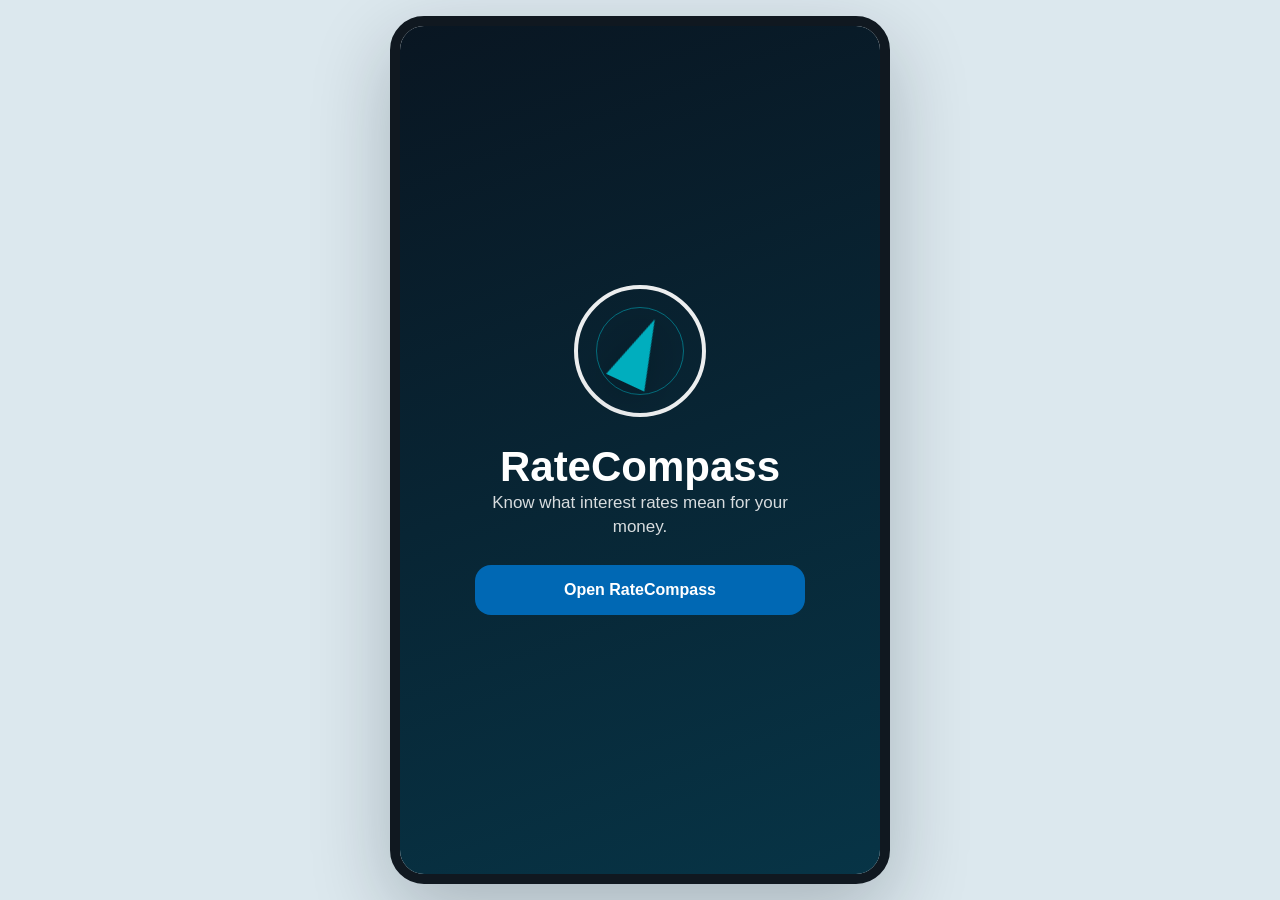
==== commit 670b9b9b: "Update preview onboarding flow" ====
--- a/docs/index.html
+++ b/docs/index.html
@@ -54,7 +54,7 @@
       align-items: center;
       justify-content: center;
       gap: 26px;
-      min-height: 100%;
+      min-height: calc(100% + 130px);
       text-align: center;
       color: white;
       background: linear-gradient(160deg, var(--ink), #073446);
@@ -118,6 +118,14 @@
       color: rgba(255,255,255,.84);
       font-size: 17px;
       max-width: 320px;
+    }
+
+    .auth-actions {
+      width: 100%;
+      max-width: 330px;
+      display: grid;
+      gap: 12px;
+      justify-items: stretch;
     }
 
     .button {
@@ -148,6 +156,19 @@
       cursor: pointer;
     }
 
+    .secondary-inline-button {
+      appearance: none;
+      width: 100%;
+      border: 1px solid rgba(0,104,180,.22);
+      border-radius: 14px;
+      background: white;
+      color: var(--blue);
+      padding: 14px 18px;
+      font-size: 15px;
+      font-weight: 800;
+      cursor: pointer;
+    }
+
     .ghost-button {
       appearance: none;
       border: 0;
@@ -157,6 +178,54 @@
       font-size: 15px;
       font-weight: 700;
       cursor: pointer;
+    }
+
+    .setup-list {
+      display: grid;
+      gap: 12px;
+    }
+
+    .setup-choice {
+      display: grid;
+      grid-template-columns: 34px 1fr;
+      gap: 12px;
+      align-items: flex-start;
+      padding: 14px;
+      border-radius: 8px;
+      background: white;
+      border: 1px solid #dfe7ec;
+    }
+
+    .setup-choice span {
+      width: 32px;
+      height: 32px;
+      border-radius: 50%;
+      display: grid;
+      place-items: center;
+      background: rgba(0,104,180,.12);
+      color: var(--blue);
+      font-weight: 900;
+      font-size: 13px;
+    }
+
+    .setup-choice b {
+      display: block;
+      color: var(--ink);
+      margin-bottom: 4px;
+    }
+
+    button.setup-choice {
+      width: 100%;
+      text-align: left;
+      font: inherit;
+      color: inherit;
+      cursor: pointer;
+    }
+
+    button.setup-choice.selected {
+      border-color: rgba(0,104,180,.62);
+      box-shadow: inset 0 0 0 1px rgba(0,104,180,.22);
+      background: rgba(0,104,180,.06);
     }
 
     .header {
@@ -590,7 +659,7 @@
       margin: 0;
     }
 
-    .premium-title input {
+    .premium-title .locked-field {
       width: 100%;
       border: 1px solid #dfe7ec;
       border-radius: 12px;
@@ -923,9 +992,85 @@
       margin-bottom: 3px;
     }
 
+    .question-stack {
+      display: grid;
+      gap: 10px;
+      margin-top: 14px;
+    }
+
+    .question-button {
+      width: 100%;
+      border: 1px solid #dfe7ec;
+      border-radius: 8px;
+      background: white;
+      color: var(--ink);
+      padding: 14px;
+      font: inherit;
+      font-weight: 800;
+      text-align: left;
+      cursor: pointer;
+    }
+
+    .question-button span {
+      display: block;
+      color: var(--muted);
+      font-size: 12px;
+      font-weight: 650;
+      margin-top: 5px;
+      line-height: 1.4;
+    }
+
+    .question-button:hover {
+      border-color: rgba(0,104,180,.34);
+      box-shadow: inset 0 0 0 1px rgba(0,104,180,.12);
+    }
+
+    .insight-result {
+      display: grid;
+      gap: 12px;
+    }
+
+    .insight-result strong {
+      color: var(--blue);
+      font-size: 26px;
+      line-height: 1.05;
+    }
+
+    .benefit-list {
+      display: grid;
+      gap: 10px;
+    }
+
+    .benefit-list div {
+      display: grid;
+      grid-template-columns: 24px 1fr;
+      gap: 10px;
+      align-items: flex-start;
+      font-size: 13px;
+      font-weight: 750;
+      color: var(--ink);
+    }
+
+    .benefit-list span {
+      width: 22px;
+      height: 22px;
+      border-radius: 50%;
+      display: grid;
+      place-items: center;
+      background: rgba(36, 174, 124, .14);
+      color: var(--green);
+      font-size: 12px;
+      font-weight: 900;
+    }
+
     .form {
       display: grid;
       gap: 14px;
+    }
+
+    .form .button {
+      max-width: none;
+      justify-self: stretch;
     }
 
     .field {
@@ -1169,9 +1314,11 @@
           <h1>Welcome to RateCompass</h1>
           <p>Sign in to save your profile, rate alerts, and personal impact estimates.</p>
         </div>
-        <button class="button" onclick="showScreen('signup')">Create Account</button>
-        <button class="secondary-button" onclick="showScreen('login')">Sign In</button>
-        <button class="ghost-button" onclick="showApp()">Preview Without Account</button>
+        <div class="auth-actions">
+          <button class="button" onclick="showScreen('signup')">Create Account</button>
+          <button class="secondary-button" onclick="showScreen('login')">Sign In</button>
+          <button class="ghost-button" onclick="showApp()">Preview Without Account</button>
+        </div>
       </div>
     </section>
 
@@ -1185,6 +1332,7 @@
         <input id="login-password" class="field" type="password" placeholder="Password" autocomplete="current-password" />
         <button id="login-submit" class="button" onclick="validateLogin()">Sign In</button>
         <div id="login-note" class="form-note">Prototype sign-in only; no password is sent yet.</div>
+        <button class="secondary-inline-button" onclick="showApp()">Preview Without Account</button>
         <button class="link-button" onclick="showScreen('auth')">Back</button>
       </div>
       <div class="card" style="margin-top:18px;">
@@ -1205,12 +1353,70 @@
         <input id="signup-confirm" class="field" type="password" placeholder="Confirm Password" autocomplete="new-password" />
         <button id="signup-submit" class="button" onclick="validateSignup()" disabled>Create Account</button>
         <div id="signup-note" class="form-note error">Enter your name to continue.</div>
+        <button class="secondary-inline-button" onclick="showApp()">Preview Without Account</button>
         <button class="link-button" onclick="showScreen('auth')">Back</button>
       </div>
       <div class="card" style="margin-top:18px;">
         <h2>What this enables</h2>
         <p>Rate alerts, saved impact assumptions, renewal timing, and future RateCompass Plus reports.</p>
       </div>
+    </section>
+
+    <section id="account-setup-priorities" class="screen">
+      <div class="header">
+        <h1>Your Mortgage Picture</h1>
+        <div class="sub">A quick setup before entering the app</div>
+      </div>
+      <div class="card">
+        <h2>Do you currently have a mortgage?</h2>
+        <p>Your answer helps RateCompass show the most useful rate tools first.</p>
+        <div class="setup-list" style="margin-top:14px;">
+          <button class="setup-choice selected" type="button" data-setup-group="mortgage" onclick="selectSetupAnswer('mortgage', 'one', this)"><span>1</span><p><b>Yes, one mortgage</b>Track one renewal and understand how rate moves could affect payment planning.</p></button>
+          <button class="setup-choice" type="button" data-setup-group="mortgage" onclick="selectSetupAnswer('mortgage', 'multiple', this)"><span>2</span><p><b>Yes, more than one</b>Multiple properties can make renewal timing, quote comparison, and alerts more valuable.</p></button>
+          <button class="setup-choice" type="button" data-setup-group="mortgage" onclick="selectSetupAnswer('mortgage', 'future', this)"><span>3</span><p><b>Not yet, but I may buy</b>Use the app to watch rate direction and feel better prepared before shopping.</p></button>
+          <button class="setup-choice" type="button" data-setup-group="mortgage" onclick="selectSetupAnswer('mortgage', 'none', this)"><span>4</span><p><b>No mortgage plans right now</b>Focus on savings, GICs, Bank of Canada decisions, and rate quote checks.</p></button>
+        </div>
+      </div>
+      <button class="trial-button" type="button" onclick="showScreen('account-setup-timing')">Continue</button>
+      <button class="link-button" type="button" onclick="showApp()">Skip setup</button>
+    </section>
+
+    <section id="account-setup-timing" class="screen">
+      <div class="header">
+        <h1>Timing Matters</h1>
+        <div class="sub">Renewal and purchase windows shape the value</div>
+      </div>
+      <div class="card">
+        <h2>Is a mortgage renewal or home purchase likely in the next year?</h2>
+        <div class="setup-list" style="margin-top:14px;">
+          <button class="setup-choice selected" type="button" data-setup-group="timing" onclick="selectSetupAnswer('timing', 'oneYear', this)"><span>✓</span><p><b>Yes, within 12 months</b>Rate alerts and quote checks can help before the decision gets urgent.</p></button>
+          <button class="setup-choice" type="button" data-setup-group="timing" onclick="selectSetupAnswer('timing', 'later', this)"><span>2</span><p><b>Later than a year</b>Use trend context now so you are not starting from zero later.</p></button>
+          <button class="setup-choice" type="button" data-setup-group="timing" onclick="selectSetupAnswer('timing', 'notSure', this)"><span>?</span><p><b>Not sure yet</b>RateCompass can keep the big rate signals visible while plans become clearer.</p></button>
+        </div>
+      </div>
+      <button class="trial-button" type="button" onclick="showSetupSummary()">See my setup summary</button>
+      <button class="link-button" type="button" onclick="showScreen('account-setup-priorities')">Back</button>
+    </section>
+
+    <section id="account-setup-summary" class="screen">
+      <div class="header">
+        <h1>Your RateCompass Setup</h1>
+        <div class="sub">Why the app may be useful for you</div>
+      </div>
+      <div class="card">
+        <h2 id="setup-summary-title">Your first focus is mortgage timing.</h2>
+        <p id="setup-summary-copy">RateCompass will help you watch renewal timing, compare quotes, and understand rate movement before the decision feels rushed.</p>
+      </div>
+      <div class="card">
+        <h2>Suggested starter benefits</h2>
+        <div class="setup-list" style="margin-top:14px;">
+          <div class="setup-choice"><span>✓</span><p><b id="setup-benefit-one-title">Renewal visibility</b><span id="setup-benefit-one">Track rate direction and what it could mean for payment planning.</span></p></div>
+          <div class="setup-choice"><span>✓</span><p><b id="setup-benefit-two-title">Rate Check</b><span id="setup-benefit-two">Compare bank quotes before accepting them.</span></p></div>
+          <div class="setup-choice"><span>✓</span><p><b id="setup-benefit-three-title">Alerts</b><span id="setup-benefit-three">Watch Bank of Canada decisions and personal rate moments.</span></p></div>
+        </div>
+      </div>
+      <button class="trial-button" type="button" onclick="showApp()">Start Using RateCompass</button>
+      <button class="link-button" type="button" onclick="showScreen('account-setup-timing')">Back</button>
     </section>
 
     <section id="home" class="screen">
@@ -1235,18 +1441,18 @@
             <strong id="home-reference-rates">2.25% / 4.45%</strong>
           </div>
         </div>
-        <p id="home-trust-note" class="source-note">Reference values checked Jun 5-6, 2026. Institution rows remain sample until live feeds are connected.</p>
+        <p id="home-trust-note" class="source-note">Reference values checked Jun 5-10, 2026. Institution rows remain sample until live feeds are connected.</p>
       </div>
 
       <div class="card">
         <h2>Next Bank of Canada Decision</h2>
-        <p id="next-boc-date" style="margin-top:4px;">Jun 10, 2026</p>
+        <p id="next-boc-date" style="margin-top:4px;">Jul 15, 2026</p>
         <div class="prob-grid">
           <div class="pill"><span>Policy rate</span><strong id="home-policy-rate">2.25%</strong></div>
           <div class="pill"><span>Last decision</span><strong style="color:var(--cyan)">Hold</strong></div>
           <div class="pill"><span>Movement</span><strong style="color:var(--green)">Unchanged</strong></div>
         </div>
-        <p id="home-policy-note" style="margin-top:12px;font-size:12px;">Held Apr 29, 2026. Last cut Oct 29, 2025. Forecast probabilities are hidden until a live model is connected.</p>
+        <p id="home-policy-note" style="margin-top:12px;font-size:12px;">Held Jun 10, 2026. Last cut Oct 29, 2025. Forecast probabilities are hidden until a live model is connected.</p>
         <p class="source-note">Verified source: Bank of Canada policy-rate reference.</p>
       </div>
 
@@ -1304,14 +1510,14 @@
           <div class="reference-metric"><span>Bank of Canada policy rate</span><strong style="color:var(--cyan)">2.25%</strong></div>
           <div class="reference-metric"><span>Major bank prime rate</span><strong>4.45%</strong></div>
         </div>
-        <p style="font-size:12px;">Held Apr 29, 2026. Prime as of Jun 5, 2026. The Bank of Canada does not set prime directly; banks set prime, usually in response to policy-rate changes.</p>
+        <p style="font-size:12px;">Held Jun 10, 2026. Prime as of Jun 5, 2026. The Bank of Canada does not set prime directly; banks set prime, usually in response to policy-rate changes.</p>
       </div>
       <div class="card">
         <h2 id="rate-title">Mortgage Outlook</h2>
         <h1 id="rate-trend" style="color:var(--green);font-size:30px;margin-top:6px;">Likely Lower</h1>
         <p id="rate-summary">Fixed mortgage rates are watched through lender pricing and bond-yield trends.</p>
         <p id="rate-why" class="why-note">Why this matters: Your renewal timing can change how useful fixed-rate trends are.</p>
-        <p id="rate-freshness" class="source-note">Last checked: Jun 5-6, 2026. Institution rows are sample until live feeds are connected.</p>
+        <p id="rate-freshness" class="source-note">Last checked: Jun 5-10, 2026. Institution rows are sample until live feeds are connected.</p>
         <div class="prob-grid">
           <div class="pill"><span id="rate-prob-1-label">Direction</span><strong id="rate-prob-1" style="color:var(--green)">Likely Lower</strong></div>
           <div class="pill"><span id="rate-prob-2-label">Primary driver</span><strong id="rate-prob-2">Bond yields</strong></div>
@@ -1346,7 +1552,7 @@
             <label>Custom title</label>
             <span class="plus-badge">Plus</span>
           </div>
-          <input type="text" value="Home mortgage" disabled aria-label="Custom mortgage title requires RateCompass Plus" />
+          <div class="locked-field" aria-label="Home mortgage custom title preview">Home mortgage</div>
           <p>Rename saved items, such as Home mortgage or Rental renewal, with RateCompass Plus.</p>
         </button>
         <button class="upgrade-row upgrade-button" type="button" onclick="openPlans('Add another mortgage')">
@@ -1369,7 +1575,7 @@
             <label>Custom title</label>
             <span class="plus-badge">Plus</span>
           </div>
-          <input type="text" value="Emergency fund GIC" disabled aria-label="Custom GIC title requires RateCompass Plus" />
+          <div class="locked-field" aria-label="Emergency fund GIC custom title preview">Emergency fund GIC</div>
           <p>Rename saved GICs, such as Emergency fund GIC or Ladder year 2, with RateCompass Plus.</p>
         </button>
         <button class="upgrade-row upgrade-button" type="button" onclick="openPlans('Add another GIC')">
@@ -1555,6 +1761,7 @@
       </div>
       <div class="card">
         <h2>Notification Toggles</h2>
+        <p class="source-note">Core includes 2 active alerts. RateCompass Plus unlocks unlimited alerts and saved alert history.</p>
         <div class="toggle">
           <span class="toggle-copy">Bank of Canada announcements <span class="info-dot" tabindex="0" aria-label="More about Bank of Canada announcements" onclick="event.stopPropagation(); setTooltipState(this, true)" onmouseenter="setTooltipState(this, true)" onmouseleave="setTooltipState(this, false)" onfocus="setTooltipState(this, true)" onblur="setTooltipState(this, false)">i</span><span class="tooltip">Receive reminders before scheduled Bank of Canada decisions and a plain-English summary when the rate decision is released.</span></span>
           <button class="switch" type="button" aria-pressed="true" aria-label="Notification enabled" onclick="toggleNotification(this)"></button>
@@ -1590,18 +1797,72 @@
       </div>
       <div class="card">
         <h2>RateCompass Plans</h2>
-        <div class="summary-row"><div><b>RateCompass Core</b><p>Rate dashboards, basic Rate Check, one mortgage, one GIC, and key alerts.</p></div><strong>$23.95/yr</strong></div>
-        <div class="summary-row"><div><b>RateCompass Plus</b><p>Multiple saved items, quote history, custom watchlists, deeper scenarios, and personalized opportunity reports.</p></div><strong>$38.95/yr</strong></div>
+        <div class="summary-row"><div><b>RateCompass Core</b><p>Rate dashboards, basic Rate Check, one mortgage, one GIC, and 2 active alerts.</p></div><strong>$23.95/yr</strong></div>
+        <div class="summary-row"><div><b>RateCompass Plus</b><p>Multiple saved items, unlimited alerts, quote history, custom watchlists, and personalized opportunity reports.</p></div><strong>$38.95/yr</strong></div>
         <p class="source-note">Both plans include a 14-day free trial. No ads in the paid experience.</p>
         <button class="trial-button" type="button" onclick="openPlans('Compare plans')">Compare Plans</button>
       </div>
+    </section>
+
+    <section id="paywall-discovery" class="screen">
+      <div class="header">
+        <h1>Before You Choose</h1>
+        <div class="sub">See where RateCompass can help</div>
+        <button class="link-button" onclick="closePlans()">Back</button>
+      </div>
+      <div class="card">
+        <h2 id="paywall-discovery-context">RateCompass helps you compare rate offers, track renewal timing, and understand what rate changes mean for your money.</h2>
+        <p>Pick the situation that feels most familiar. The app will show how it can help before you choose a plan.</p>
+        <div class="question-stack">
+          <button class="question-button" type="button" onclick="selectPaywallConcern('gic')">
+            Have you ever had a GIC mature and sit in cash?
+            <span>Even a short delay can mean missed interest or an auto-renewal you did not really choose.</span>
+          </button>
+          <button class="question-button" type="button" onclick="selectPaywallConcern('banker')">
+            Do you ever feel unprepared discussing rates with your banker?
+            <span>RateCompass can help you compare the quote, understand the context, and ask better questions.</span>
+          </button>
+          <button class="question-button" type="button" onclick="selectPaywallConcern('renewal')">
+            Has a mortgage renewal ever felt rushed?
+            <span>Renewal timing, fixed-versus-variable choices, and rate movement can be easier to review ahead of time.</span>
+          </button>
+          <button class="question-button" type="button" onclick="selectPaywallConcern('savings')">
+            Have you missed a savings or promo-rate change?
+            <span>Rates can change quietly. Alerts and watchlists help keep important moves visible.</span>
+          </button>
+        </div>
+      </div>
+      <button class="trial-button" type="button" onclick="showPlansChoice()">Skip to plans</button>
+    </section>
+
+    <section id="paywall-insight" class="screen">
+      <div class="header">
+        <h1>Your Rate Moment</h1>
+        <div class="sub">What the app helps prevent</div>
+        <button class="link-button" onclick="showScreen('paywall-discovery')">Back</button>
+      </div>
+      <div class="card insight-result">
+        <span id="paywall-fit" class="plan-badge" style="justify-self:start;">Best fit</span>
+        <strong id="paywall-insight-title">Rates are easier when you know what to ask.</strong>
+        <p id="paywall-insight-copy">RateCompass gives you a clearer view before you make a decision.</p>
+      </div>
+      <div class="card">
+        <h2>How RateCompass Helps</h2>
+        <div class="benefit-list">
+          <div><span>1</span><p id="paywall-benefit-one">Compare the rate against a benchmark before accepting it.</p></div>
+          <div><span>2</span><p id="paywall-benefit-two">See how the decision may affect your own mortgage, GIC, savings, or debt.</p></div>
+          <div><span>3</span><p id="paywall-benefit-three">Use reminders and saved context so important dates do not slip by.</p></div>
+        </div>
+      </div>
+      <button class="trial-button plus" type="button" onclick="showPlansChoice()">See recommended plans</button>
+      <button class="link-button" type="button" onclick="showScreen('paywall-discovery')">Answer a different question</button>
     </section>
 
     <section id="plans" class="screen">
       <div class="header">
         <h1>Choose Your Plan</h1>
         <div class="sub">Start with 14 days free</div>
-        <button class="link-button" onclick="closePlans()">Back</button>
+        <button class="link-button" onclick="showScreen('paywall-discovery')">Back</button>
       </div>
       <div class="card">
         <h2 id="plans-context">RateCompass helps you compare rate offers, track renewal timing, and understand what rate changes mean for your money.</h2>
@@ -1615,13 +1876,13 @@
           </div>
           <span class="plan-badge" style="color:var(--blue);background:rgba(0,104,180,.14);">Best start</span>
         </div>
-        <p>For checking rates, understanding your own impact, and getting basic alerts.</p>
+        <p>For checking rates, understanding your own impact, and keeping two key alerts active.</p>
         <div class="plan-features">
           <div class="plan-feature"><span>✓</span>Rates dashboard and institution watchlist</div>
           <div class="plan-feature"><span>✓</span>Basic Rate Check</div>
           <div class="plan-feature"><span>✓</span>One mortgage and one GIC</div>
           <div class="plan-feature"><span>✓</span>Basic impact and rate-change scenarios</div>
-          <div class="plan-feature"><span>✓</span>Key alerts and data source visibility</div>
+          <div class="plan-feature"><span>✓</span>2 active alerts and data source visibility</div>
         </div>
         <button class="trial-button" type="button" onclick="startTrial('RateCompass Core')">Start 14-day free trial</button>
         <p id="core-trial-note" class="source-note">Prototype only. Purchase flow will connect later.</p>
@@ -1639,6 +1900,7 @@
           <div class="plan-feature"><span>✓</span>Multiple mortgages and GICs</div>
           <div class="plan-feature"><span>✓</span>Saved quote history</div>
           <div class="plan-feature"><span>✓</span>Custom institution order</div>
+          <div class="plan-feature"><span>✓</span>Unlimited active alerts and saved alert history</div>
           <div class="plan-feature"><span>✓</span>Deeper scenario testing</div>
           <div class="plan-feature"><span>✓</span>Personalized opportunity reports</div>
         </div>
@@ -1654,6 +1916,10 @@
         <div class="compare-row">
           <b>Personal items</b>
           <div class="compare-grid"><div class="compare-pill"><span>Core</span>1 mortgage + 1 GIC</div><div class="compare-pill"><span>Plus</span>Multiple</div></div>
+        </div>
+        <div class="compare-row">
+          <b>Alerts</b>
+          <div class="compare-grid"><div class="compare-pill"><span>Core</span>2 active</div><div class="compare-pill"><span>Plus</span>Unlimited + history</div></div>
         </div>
         <div class="compare-row">
           <b>Quote history</b>
@@ -1684,8 +1950,8 @@
     };
 
     const rateDataCatalog = {
-      checkedRange: "Jun 5-6, 2026",
-      policyLastDecision: "Held Apr 29, 2026",
+      checkedRange: "Jun 5-10, 2026",
+      policyLastDecision: "Held Jun 10, 2026",
       policyLastChange: "Last cut Oct 29, 2025",
       primeAsOf: "Prime as of Jun 5, 2026",
       policyRate: {
@@ -1693,13 +1959,13 @@
         title: "Bank of Canada policy rate",
         value: "2.25%",
         status: rateTrustStatus.verified,
-        detail: "Held Apr 29, 2026.",
+        detail: "Held Jun 10, 2026.",
         source: "Bank of Canada policy-rate reference"
       },
       nextDecision: {
         id: "next-boc-decision",
         title: "Next Bank of Canada decision",
-        value: "Jun 10, 2026",
+        value: "Jul 15, 2026",
         status: rateTrustStatus.verified,
         detail: "Scheduled policy-rate decision date.",
         source: "Bank of Canada decision calendar"
@@ -1750,8 +2016,8 @@
         }
       ],
       freshness: {
-        sampleRows: "Last checked: Jun 5-6, 2026. Institution rows are sample until live feeds are connected.",
-        verifiedReferences: "Last checked: Jun 5-6, 2026. Policy and prime references are verified."
+        sampleRows: "Last checked: Jun 5-10, 2026. Institution rows are sample until live feeds are connected.",
+        verifiedReferences: "Last checked: Jun 5-10, 2026. Policy and prime references are verified."
       },
       mortgageRows: {
         oneYearFixed: [
@@ -1882,7 +2148,7 @@
           return [
             rateIndicator("Policy rate", rateDataCatalog.policyRate.value, "var(--blue)"),
             rateIndicator("Prime", rateDataCatalog.primeRate.value, "var(--cyan)"),
-            rateIndicator("Next decision", "Jun 10", "var(--amber)")
+            rateIndicator("Next decision", "Jul 15", "var(--amber)")
           ];
         default:
           return [
@@ -1906,6 +2172,54 @@
     let activeRateRows = [];
     let draggedRateIndex = null;
     let planReturnScreen = "profile";
+    let pendingPlanContext = "";
+    const setupAnswers = {
+      mortgage: "one",
+      timing: "oneYear"
+    };
+
+    const paywallInsights = {
+      gic: {
+        fit: "Best fit: RateCompass Plus",
+        title: "Idle cash can quietly shrink your return.",
+        copy: "A matured GIC can lose momentum if it sits in cash or renews without a fresh comparison. RateCompass Plus is built for tracking more GICs, maturity dates, and reinvestment decisions.",
+        benefits: [
+          "Save multiple GICs and maturity dates in one place.",
+          "Compare the quoted reinvestment rate against the current sample benchmark.",
+          "Use alerts so maturity windows and better-rate opportunities are harder to miss."
+        ]
+      },
+      banker: {
+        fit: "Best fit: RateCompass Core",
+        title: "A clearer rate view can change the conversation.",
+        copy: "When you know the benchmark, the trend, and the questions to ask, a bank meeting can feel less like guessing and more like comparing.",
+        benefits: [
+          "Check a quoted mortgage, GIC, savings, or LOC rate before accepting it.",
+          "See whether the quote looks poor, fair, good, or very good against sample benchmarks.",
+          "Bring better questions into the conversation around fees, penalties, restrictions, and timing."
+        ]
+      },
+      renewal: {
+        fit: "Best fit: RateCompass Plus",
+        title: "Renewals are easier when you start before the deadline.",
+        copy: "A rushed renewal can make it harder to compare terms, test scenarios, or understand what a rate change means for your payment.",
+        benefits: [
+          "Track renewal timing and compare common mortgage terms.",
+          "Estimate how a rate move could affect your monthly payment.",
+          "Save more mortgage details and run deeper scenarios with RateCompass Plus."
+        ]
+      },
+      savings: {
+        fit: "Best fit: RateCompass Core",
+        title: "Small rate gaps can add up over time.",
+        copy: "Savings and promo rates can change quietly. RateCompass helps keep rate movement and opportunities visible so cash does not drift unnoticed.",
+        benefits: [
+          "Watch savings and GIC rate movement from one Canada-first dashboard.",
+          "Keep two active alerts in Core for the rate moments that matter most.",
+          "Upgrade to Plus later if you want unlimited alerts and saved alert history."
+        ]
+      }
+    };
 
     const mortgageTerms = {
       oneYearFixed: {
@@ -2021,6 +2335,59 @@
       document.getElementById(id).classList.add('active');
     }
 
+    function selectSetupAnswer(group, value, button) {
+      setupAnswers[group] = value;
+      document.querySelectorAll(`[data-setup-group="${group}"]`).forEach(option => option.classList.remove('selected'));
+      button.classList.add('selected');
+    }
+
+    function showSetupSummary() {
+      const hasMortgage = setupAnswers.mortgage === 'one' || setupAnswers.mortgage === 'multiple';
+      const multipleMortgages = setupAnswers.mortgage === 'multiple';
+      const futureBuyer = setupAnswers.mortgage === 'future';
+      const urgentTiming = setupAnswers.timing === 'oneYear';
+
+      const title = multipleMortgages
+        ? "You may benefit from tracking more than one rate decision."
+        : hasMortgage && urgentTiming
+          ? "Your first focus is renewal timing."
+          : futureBuyer
+            ? "Your first focus is getting prepared before you shop."
+            : "Your first focus is watching rate opportunities.";
+
+      const copy = multipleMortgages
+        ? "RateCompass can help compare terms, keep renewal dates visible, and show when Plus features like multiple saved mortgages may be useful."
+        : hasMortgage
+          ? "RateCompass will help you watch renewal timing, compare quotes, and understand rate movement before the decision feels rushed."
+          : futureBuyer
+            ? "RateCompass can help you understand rate direction, compare future quotes, and feel more prepared before speaking with a lender."
+            : "RateCompass can help you monitor Bank of Canada decisions, savings, GICs, and rate quotes even if mortgages are not your focus right now.";
+
+      document.getElementById('setup-summary-title').textContent = title;
+      document.getElementById('setup-summary-copy').textContent = copy;
+
+      document.getElementById('setup-benefit-one-title').textContent = futureBuyer ? "Buyer readiness" : hasMortgage ? "Renewal visibility" : "Rate awareness";
+      document.getElementById('setup-benefit-one').textContent = futureBuyer
+        ? "Watch fixed, variable, and prime-linked movement before you start shopping."
+        : hasMortgage
+          ? "Track rate direction and what it could mean for payment planning."
+          : "Follow Bank of Canada decisions and how they can affect savings, GICs, and debt.";
+
+      document.getElementById('setup-benefit-two-title').textContent = "Rate Check";
+      document.getElementById('setup-benefit-two').textContent = futureBuyer
+        ? "Use Rate Check when a lender gives you a future quote."
+        : "Compare bank quotes before accepting them.";
+
+      document.getElementById('setup-benefit-three-title').textContent = multipleMortgages ? "Plus fit" : "Alerts";
+      document.getElementById('setup-benefit-three').textContent = multipleMortgages
+        ? "Multiple saved mortgages and deeper scenarios are good candidates for RateCompass Plus."
+        : urgentTiming
+          ? "Use alerts so the next 12 months do not sneak up on you."
+          : "Keep the important rate moments visible while your timing becomes clearer.";
+
+      showScreen('account-setup-summary');
+    }
+
     function updateGreeting() {
       const hour = new Date().getHours();
       const greeting = hour >= 5 && hour < 12 ? "Good Morning" : hour < 17 ? "Good Afternoon" : "Good Evening";
@@ -2033,7 +2400,7 @@
 
     function validateSignup() {
       if (!isSignupValid()) return;
-      showApp();
+      showScreen('account-setup-priorities');
     }
 
     function signupValidationMessage() {
@@ -2084,15 +2451,36 @@
 
     function openPlans(context) {
       planReturnScreen = document.querySelector('.screen.active')?.id || 'profile';
+      pendingPlanContext = context || "";
       const contextLine = context && context !== 'Compare plans'
         ? `${context} is included with RateCompass Plus. Choose a plan to start with 14 days free.`
         : 'RateCompass helps you compare rate offers, track renewal timing, and understand what rate changes mean for your money.';
+      document.getElementById('paywall-discovery-context').textContent = contextLine;
+      document.getElementById('plans-context').textContent = contextLine;
+      showScreen('paywall-discovery');
+    }
+
+    function closePlans() {
+      showScreen(planReturnScreen || 'profile');
+    }
+
+    function selectPaywallConcern(concern) {
+      const insight = paywallInsights[concern] || paywallInsights.banker;
+      document.getElementById('paywall-fit').textContent = insight.fit;
+      document.getElementById('paywall-insight-title').textContent = insight.title;
+      document.getElementById('paywall-insight-copy').textContent = insight.copy;
+      document.getElementById('paywall-benefit-one').textContent = insight.benefits[0];
+      document.getElementById('paywall-benefit-two').textContent = insight.benefits[1];
+      document.getElementById('paywall-benefit-three').textContent = insight.benefits[2];
+      showScreen('paywall-insight');
+    }
+
+    function showPlansChoice() {
+      const contextLine = pendingPlanContext && pendingPlanContext !== 'Compare plans'
+        ? `${pendingPlanContext} is included with RateCompass Plus. Choose a plan to start with 14 days free.`
+        : 'RateCompass helps you compare rate offers, track renewal timing, and understand what rate changes mean for your money.';
       document.getElementById('plans-context').textContent = contextLine;
       showScreen('plans');
-    }
-
-    function closePlans() {
-      showScreen(planReturnScreen || 'profile');
     }
 
     function startTrial(planName) {
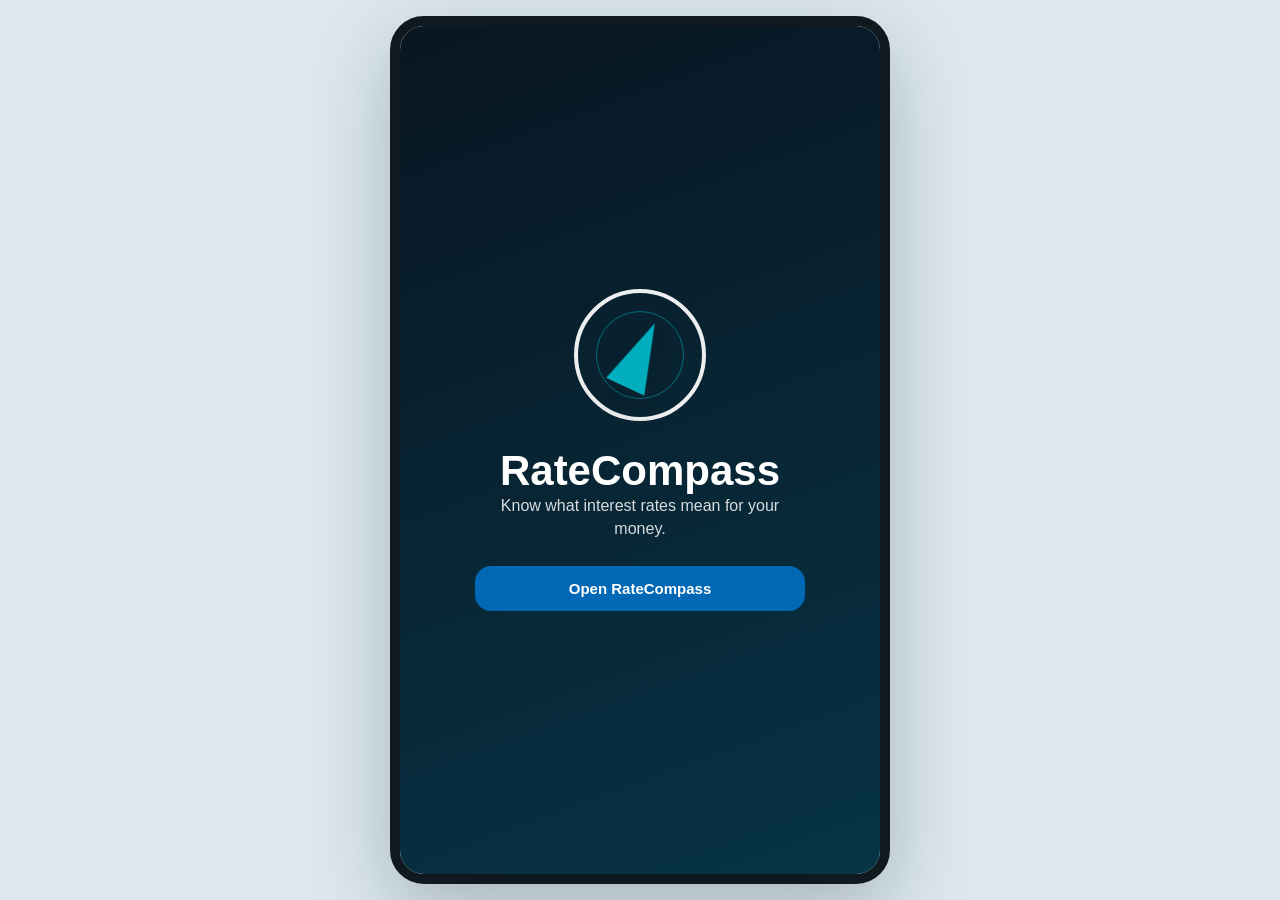
==== commit f170f373: "Add files via upload" ====
--- a/docs/index.html
+++ b/docs/index.html
@@ -93,13 +93,13 @@
     h1 {
       color: var(--ink);
       margin: 0;
-      font-size: 36px;
+      font-size: 32px;
       letter-spacing: 0;
     }
 
     h2 {
       margin: 0;
-      font-size: 22px;
+      font-size: 20px;
       color: var(--ink);
     }
 
@@ -116,7 +116,7 @@
 
     .onboarding p {
       color: rgba(255,255,255,.84);
-      font-size: 17px;
+      font-size: 16px;
       max-width: 320px;
     }
 
@@ -136,8 +136,8 @@
       border-radius: 16px;
       background: var(--blue);
       color: white;
-      padding: 16px 18px;
-      font-size: 16px;
+      padding: 14px 16px;
+      font-size: 15px;
       font-weight: 700;
       cursor: pointer;
     }
@@ -150,8 +150,8 @@
       border-radius: 16px;
       background: transparent;
       color: white;
-      padding: 16px 18px;
-      font-size: 16px;
+      padding: 14px 16px;
+      font-size: 15px;
       font-weight: 700;
       cursor: pointer;
     }
@@ -163,8 +163,8 @@
       border-radius: 14px;
       background: white;
       color: var(--blue);
-      padding: 14px 18px;
-      font-size: 15px;
+      padding: 13px 16px;
+      font-size: 14px;
       font-weight: 800;
       cursor: pointer;
     }
@@ -182,23 +182,79 @@
 
     .setup-list {
       display: grid;
+      gap: 10px;
+    }
+
+    .setup-progress {
+      display: flex;
+      gap: 6px;
+      margin: 4px 0 16px;
+    }
+
+    .setup-progress span {
+      height: 5px;
+      flex: 1;
+      border-radius: 999px;
+      background: #dfe7ec;
+    }
+
+    .setup-progress span.active {
+      background: var(--blue);
+    }
+
+    .setup-hero-card {
+      display: grid;
       gap: 12px;
+      padding: 18px;
+    }
+
+    .setup-hero-card h2 {
+      font-size: 24px;
+      line-height: 1.12;
+    }
+
+    .setup-hero-card p {
+      font-size: 15px;
+      line-height: 1.38;
+    }
+
+    .setup-icon-grid {
+      display: grid;
+      grid-template-columns: repeat(3, 1fr);
+      gap: 10px;
+    }
+
+    .setup-icon-tile {
+      border-radius: 8px;
+      background: var(--mist);
+      padding: 12px 8px;
+      text-align: center;
+      color: var(--ink);
+      font-size: 13px;
+      font-weight: 850;
+    }
+
+    .setup-icon-tile span {
+      display: block;
+      color: var(--blue);
+      font-size: 24px;
+      margin-bottom: 6px;
     }
 
     .setup-choice {
       display: grid;
-      grid-template-columns: 34px 1fr;
-      gap: 12px;
+      grid-template-columns: 32px 1fr;
+      gap: 10px;
       align-items: flex-start;
-      padding: 14px;
+      padding: 12px;
       border-radius: 8px;
       background: white;
       border: 1px solid #dfe7ec;
     }
 
     .setup-choice span {
-      width: 32px;
-      height: 32px;
+      width: 30px;
+      height: 30px;
       border-radius: 50%;
       display: grid;
       place-items: center;
@@ -212,6 +268,14 @@
       display: block;
       color: var(--ink);
       margin-bottom: 4px;
+      font-size: 15px;
+      line-height: 1.2;
+    }
+
+    .setup-choice p {
+      color: var(--muted);
+      font-size: 13px;
+      line-height: 1.35;
     }
 
     button.setup-choice {
@@ -228,6 +292,38 @@
       background: rgba(0,104,180,.06);
     }
 
+    .setup-snapshot-metric {
+      display: grid;
+      grid-template-columns: 1fr auto;
+      align-items: center;
+      gap: 12px;
+      padding: 12px 0;
+      border-top: 1px solid #edf2f5;
+    }
+
+    .setup-snapshot-metric:first-of-type {
+      border-top: 0;
+      padding-top: 0;
+    }
+
+    .setup-snapshot-metric b {
+      display: block;
+      color: var(--ink);
+      font-size: 15px;
+      margin-bottom: 3px;
+    }
+
+    .setup-snapshot-metric p {
+      font-size: 13px;
+    }
+
+    .setup-snapshot-metric strong {
+      color: var(--blue);
+      font-size: 16px;
+      text-align: right;
+      white-space: nowrap;
+    }
+
     .header {
       margin: 8px 0 18px;
     }
@@ -242,8 +338,8 @@
     .card {
       background: var(--card);
       border-radius: 8px;
-      padding: 18px;
-      margin-bottom: 14px;
+      padding: 16px;
+      margin-bottom: 12px;
       box-shadow: 0 1px 0 rgba(9, 22, 34, .04);
     }
 
@@ -273,9 +369,9 @@
 
     .section-title {
       color: var(--ink);
-      font-size: 20px;
+      font-size: 18px;
       font-weight: 800;
-      margin: 22px 0 12px;
+      margin: 18px 0 10px;
     }
 
     .icon {
@@ -489,6 +585,10 @@
       grid-template-columns: repeat(3, minmax(0, 1fr));
       gap: 6px;
       padding: 2px 0;
+    }
+
+    .term-strip.two-col {
+      grid-template-columns: repeat(2, minmax(0, 1fr));
     }
 
     .term-strip button {
@@ -519,6 +619,41 @@
       line-height: 1.35;
     }
 
+    .term-card {
+      padding: 14px;
+      border-radius: 8px;
+      background: var(--mist);
+      border: 1px solid #dfe7ec;
+    }
+
+    .term-card h3 {
+      margin-bottom: 5px;
+      color: var(--ink);
+      font-size: 15px;
+    }
+
+    .term-card p {
+      margin: 0;
+      color: var(--muted);
+      font-size: 13px;
+      line-height: 1.4;
+    }
+
+    .term-card + .term-card {
+      margin-top: 10px;
+    }
+
+    .helper-row {
+      display: flex;
+      align-items: center;
+      justify-content: space-between;
+      gap: 10px;
+      margin-top: 10px;
+      color: var(--muted);
+      font-size: 12px;
+      font-weight: 700;
+    }
+
     .reference-top {
       display: flex;
       align-items: center;
@@ -713,7 +848,6 @@
       font-weight: 800;
     }
 
-    .quote-field select,
     .quote-field input[type="number"] {
       width: 100%;
       border: 0;
@@ -725,6 +859,38 @@
       font-weight: 750;
     }
 
+    .quote-options {
+      display: grid;
+      grid-template-columns: repeat(2, minmax(0, 1fr));
+      gap: 8px;
+    }
+
+    .quote-options.compact {
+      grid-template-columns: repeat(3, minmax(0, 1fr));
+    }
+
+    .quote-option {
+      border: 1px solid #dfe7ec;
+      border-radius: 8px;
+      background: var(--mist);
+      color: var(--ink);
+      padding: 10px 8px;
+      min-height: 42px;
+      font: inherit;
+      font-size: 12px;
+      font-weight: 850;
+      line-height: 1.15;
+      cursor: pointer;
+      text-align: center;
+    }
+
+    .quote-option.active {
+      border-color: var(--blue);
+      background: rgba(0,104,180,.12);
+      color: var(--blue);
+      box-shadow: inset 0 0 0 1px rgba(0,104,180,.18);
+    }
+
     .quote-field[hidden] {
       display: none !important;
     }
@@ -762,8 +928,8 @@
 
     .meter-bars {
       display: grid;
-      grid-template-columns: repeat(4, 1fr);
-      gap: 5px;
+      grid-template-columns: repeat(5, minmax(0, 1fr));
+      gap: 4px;
     }
 
     .meter-bars span {
@@ -990,6 +1156,192 @@
       font-size: 11px;
       font-weight: 900;
       margin-bottom: 3px;
+    }
+
+    .plan-compare {
+      display: grid;
+      grid-template-columns: 1fr 1fr;
+      gap: 8px;
+    }
+
+    .plan-column {
+      border: 1px solid #dfe7ec;
+      border-radius: 8px;
+      background: white;
+      padding: 12px;
+      display: grid;
+      gap: 8px;
+      align-content: start;
+    }
+
+    .plan-column.plus {
+      border-color: rgba(36, 174, 124, .45);
+      background: rgba(36, 174, 124, .06);
+    }
+
+    .plan-column h2 {
+      font-size: 17px;
+    }
+
+    .plan-column .plan-price {
+      font-size: 22px;
+    }
+
+    .alternate-price {
+      color: var(--muted);
+      font-size: 12px;
+      font-weight: 800;
+      margin-top: -4px;
+    }
+
+    .plan-column p {
+      font-size: 13px;
+      line-height: 1.35;
+    }
+
+    .plan-value-preview {
+      display: grid;
+      grid-template-columns: repeat(2, 1fr);
+      gap: 8px;
+      margin-top: 10px;
+    }
+
+    .plan-value-item {
+      border-radius: 8px;
+      background: var(--mist);
+      padding: 10px;
+      display: grid;
+      gap: 4px;
+    }
+
+    .plan-value-item span {
+      color: var(--blue);
+      font-size: 12px;
+      font-weight: 900;
+      text-transform: uppercase;
+    }
+
+    .plan-value-item b {
+      color: var(--ink);
+      font-size: 13px;
+      line-height: 1.2;
+    }
+
+    .plan-timeline {
+      display: grid;
+      gap: 8px;
+      margin-top: 10px;
+    }
+
+    .plan-timeline-step {
+      display: grid;
+      grid-template-columns: 58px 1fr;
+      gap: 10px;
+      align-items: start;
+      padding: 10px;
+      border-radius: 8px;
+      background: var(--mist);
+    }
+
+    .plan-timeline-step span {
+      color: var(--blue);
+      font-size: 12px;
+      font-weight: 900;
+    }
+
+    .plan-timeline-step b {
+      display: block;
+      color: var(--ink);
+      font-size: 14px;
+      margin-bottom: 3px;
+    }
+
+    .plan-timeline-step p {
+      font-size: 12px;
+      line-height: 1.35;
+    }
+
+    .billing-toggle {
+      display: grid;
+      grid-template-columns: 1fr 1fr;
+      gap: 6px;
+      padding: 5px;
+      border-radius: 10px;
+      background: #dfe7ec;
+      margin: 10px 0 0;
+    }
+
+    .billing-toggle button {
+      border: 0;
+      border-radius: 8px;
+      background: transparent;
+      color: var(--muted);
+      padding: 9px;
+      font: inherit;
+      font-size: 13px;
+      font-weight: 900;
+      cursor: pointer;
+    }
+
+    .billing-toggle button.active {
+      background: white;
+      color: var(--blue);
+      box-shadow: 0 1px 0 rgba(9, 22, 34, .05);
+    }
+
+    .save-note {
+      display: inline-flex;
+      align-items: center;
+      justify-content: center;
+      width: fit-content;
+      border-radius: 999px;
+      padding: 5px 9px;
+      background: rgba(244, 163, 32, .16);
+      color: #9a620f;
+      font-size: 10.5px;
+      font-weight: 900;
+    }
+
+    .feature-compare {
+      display: grid;
+      gap: 0;
+      border: 1px solid #dfe7ec;
+      border-radius: 8px;
+      overflow: hidden;
+      background: white;
+    }
+
+    .feature-compare-row {
+      display: grid;
+      grid-template-columns: 1.15fr .85fr .85fr;
+      gap: 0;
+      border-top: 1px solid #edf2f5;
+      font-size: 12px;
+      line-height: 1.3;
+    }
+
+    .feature-compare-row:first-child {
+      border-top: 0;
+      background: var(--mist);
+      color: var(--ink);
+      font-weight: 900;
+    }
+
+    .feature-compare-row div {
+      padding: 10px;
+      border-left: 1px solid #edf2f5;
+    }
+
+    .feature-compare-row div:first-child {
+      border-left: 0;
+      color: var(--ink);
+      font-weight: 800;
+    }
+
+    .feature-compare-row div:nth-child(2),
+    .feature-compare-row div:nth-child(3) {
+      text-align: center;
+      font-weight: 750;
     }
 
     .question-stack {
@@ -1292,6 +1644,44 @@
         border: 10px solid #101820;
       }
     }
+
+    @media (max-width: 699px) {
+      body {
+        padding: 0;
+        place-items: stretch;
+      }
+
+      .phone {
+        width: 100vw;
+        height: 100dvh;
+        min-height: 100vh;
+        box-shadow: none;
+      }
+
+      .screen {
+        padding: 18px 16px 96px;
+      }
+
+      .onboarding {
+        margin: -18px -16px -80px;
+        min-height: calc(100% + 112px);
+      }
+
+      .logo {
+        width: 116px;
+        height: 116px;
+      }
+
+      .arrow {
+        border-left-width: 18px;
+        border-right-width: 18px;
+        border-bottom-width: 62px;
+      }
+
+      .onboarding h1 {
+        font-size: 38px;
+      }
+    }
   </style>
 </head>
 <body>
@@ -1362,61 +1752,120 @@
       </div>
     </section>
 
+    <section id="account-setup-value" class="screen">
+      <div class="header">
+        <h1>Quick Setup</h1>
+        <div class="sub">Make RateCompass fit your situation</div>
+      </div>
+      <div class="setup-progress"><span class="active"></span><span></span><span></span><span></span><span></span></div>
+      <div class="card setup-hero-card">
+        <h2>Rates can affect more than one part of your money.</h2>
+        <p>Answer a few quick questions and RateCompass will show the tools that matter most for you.</p>
+        <div class="setup-icon-grid">
+          <div class="setup-icon-tile"><span>⌂</span>Mortgage</div>
+          <div class="setup-icon-tile"><span>%</span>Savings</div>
+          <div class="setup-icon-tile"><span>↔</span>Debt</div>
+        </div>
+      </div>
+      <button class="trial-button" type="button" onclick="showScreen('account-setup-priorities')">Start setup</button>
+      <button class="link-button" type="button" onclick="showApp()">Skip setup</button>
+    </section>
+
     <section id="account-setup-priorities" class="screen">
       <div class="header">
         <h1>Your Mortgage Picture</h1>
-        <div class="sub">A quick setup before entering the app</div>
-      </div>
+        <div class="sub">Step 1 of 4</div>
+      </div>
+      <div class="setup-progress"><span class="active"></span><span class="active"></span><span></span><span></span><span></span></div>
       <div class="card">
         <h2>Do you currently have a mortgage?</h2>
-        <p>Your answer helps RateCompass show the most useful rate tools first.</p>
         <div class="setup-list" style="margin-top:14px;">
-          <button class="setup-choice selected" type="button" data-setup-group="mortgage" onclick="selectSetupAnswer('mortgage', 'one', this)"><span>1</span><p><b>Yes, one mortgage</b>Track one renewal and understand how rate moves could affect payment planning.</p></button>
-          <button class="setup-choice" type="button" data-setup-group="mortgage" onclick="selectSetupAnswer('mortgage', 'multiple', this)"><span>2</span><p><b>Yes, more than one</b>Multiple properties can make renewal timing, quote comparison, and alerts more valuable.</p></button>
-          <button class="setup-choice" type="button" data-setup-group="mortgage" onclick="selectSetupAnswer('mortgage', 'future', this)"><span>3</span><p><b>Not yet, but I may buy</b>Use the app to watch rate direction and feel better prepared before shopping.</p></button>
-          <button class="setup-choice" type="button" data-setup-group="mortgage" onclick="selectSetupAnswer('mortgage', 'none', this)"><span>4</span><p><b>No mortgage plans right now</b>Focus on savings, GICs, Bank of Canada decisions, and rate quote checks.</p></button>
+          <button class="setup-choice selected" type="button" data-setup-group="mortgage" onclick="selectSetupAnswer('mortgage', 'one', this)"><span>1</span><p><b>Yes, one mortgage</b>Track one renewal and compare quotes.</p></button>
+          <button class="setup-choice" type="button" data-setup-group="mortgage" onclick="selectSetupAnswer('mortgage', 'multiple', this)"><span>2</span><p><b>Yes, more than one</b>Multiple renewals and properties.</p></button>
+          <button class="setup-choice" type="button" data-setup-group="mortgage" onclick="selectSetupAnswer('mortgage', 'future', this)"><span>3</span><p><b>Not yet, I may buy</b>Prepare before speaking with a lender.</p></button>
+          <button class="setup-choice" type="button" data-setup-group="mortgage" onclick="selectSetupAnswer('mortgage', 'none', this)"><span>4</span><p><b>No mortgage focus</b>Show savings, GICs, debt, and rate alerts.</p></button>
         </div>
       </div>
       <button class="trial-button" type="button" onclick="showScreen('account-setup-timing')">Continue</button>
-      <button class="link-button" type="button" onclick="showApp()">Skip setup</button>
+      <button class="link-button" type="button" onclick="showScreen('account-setup-value')">Back</button>
     </section>
 
     <section id="account-setup-timing" class="screen">
       <div class="header">
         <h1>Timing Matters</h1>
-        <div class="sub">Renewal and purchase windows shape the value</div>
-      </div>
+        <div class="sub">Step 2 of 4</div>
+      </div>
+      <div class="setup-progress"><span class="active"></span><span class="active"></span><span class="active"></span><span></span><span></span></div>
       <div class="card">
-        <h2>Is a mortgage renewal or home purchase likely in the next year?</h2>
+        <h2>Any mortgage decision in the next year?</h2>
         <div class="setup-list" style="margin-top:14px;">
-          <button class="setup-choice selected" type="button" data-setup-group="timing" onclick="selectSetupAnswer('timing', 'oneYear', this)"><span>✓</span><p><b>Yes, within 12 months</b>Rate alerts and quote checks can help before the decision gets urgent.</p></button>
-          <button class="setup-choice" type="button" data-setup-group="timing" onclick="selectSetupAnswer('timing', 'later', this)"><span>2</span><p><b>Later than a year</b>Use trend context now so you are not starting from zero later.</p></button>
-          <button class="setup-choice" type="button" data-setup-group="timing" onclick="selectSetupAnswer('timing', 'notSure', this)"><span>?</span><p><b>Not sure yet</b>RateCompass can keep the big rate signals visible while plans become clearer.</p></button>
-        </div>
-      </div>
-      <button class="trial-button" type="button" onclick="showSetupSummary()">See my setup summary</button>
+          <button class="setup-choice selected" type="button" data-setup-group="timing" onclick="selectSetupAnswer('timing', 'oneYear', this)"><span>✓</span><p><b>Yes, within 12 months</b>Useful for reminders and quote checks.</p></button>
+          <button class="setup-choice" type="button" data-setup-group="timing" onclick="selectSetupAnswer('timing', 'later', this)"><span>2</span><p><b>Later than a year</b>Watch trends before it gets urgent.</p></button>
+          <button class="setup-choice" type="button" data-setup-group="timing" onclick="selectSetupAnswer('timing', 'notSure', this)"><span>?</span><p><b>Not sure yet</b>Keep the big rate signals visible.</p></button>
+        </div>
+      </div>
+      <button class="trial-button" type="button" onclick="showScreen('account-setup-savings')">Continue</button>
       <button class="link-button" type="button" onclick="showScreen('account-setup-priorities')">Back</button>
     </section>
 
+    <section id="account-setup-savings" class="screen">
+      <div class="header">
+        <h1>Savings & GICs</h1>
+        <div class="sub">Step 3 of 4</div>
+      </div>
+      <div class="setup-progress"><span class="active"></span><span class="active"></span><span class="active"></span><span class="active"></span><span></span></div>
+      <div class="card">
+        <h2>Do you hold savings or GICs?</h2>
+        <div class="setup-list" style="margin-top:14px;">
+          <button class="setup-choice selected" type="button" data-setup-group="savings" onclick="selectSetupAnswer('savings', 'both', this)"><span>%</span><p><b>Yes, savings and GICs</b>Compare rates and maturity timing.</p></button>
+          <button class="setup-choice" type="button" data-setup-group="savings" onclick="selectSetupAnswer('savings', 'savings', this)"><span>$</span><p><b>Savings only</b>Watch everyday and high-interest rates.</p></button>
+          <button class="setup-choice" type="button" data-setup-group="savings" onclick="selectSetupAnswer('savings', 'gic', this)"><span>G</span><p><b>GICs only</b>Track maturity and reinvestment windows.</p></button>
+          <button class="setup-choice" type="button" data-setup-group="savings" onclick="selectSetupAnswer('savings', 'none', this)"><span>-</span><p><b>Not right now</b>Keep this lighter in your setup.</p></button>
+        </div>
+      </div>
+      <button class="trial-button" type="button" onclick="showScreen('account-setup-goal')">Continue</button>
+      <button class="link-button" type="button" onclick="showScreen('account-setup-timing')">Back</button>
+    </section>
+
+    <section id="account-setup-goal" class="screen">
+      <div class="header">
+        <h1>Your Main Goal</h1>
+        <div class="sub">Step 4 of 4</div>
+      </div>
+      <div class="setup-progress"><span class="active"></span><span class="active"></span><span class="active"></span><span class="active"></span><span class="active"></span></div>
+      <div class="card">
+        <h2>What matters most right now?</h2>
+        <div class="setup-list" style="margin-top:14px;">
+          <button class="setup-choice selected" type="button" data-setup-group="goal" onclick="selectSetupAnswer('goal', 'lowerPayments', this)"><span>↓</span><p><b>Lower payments</b>Focus on mortgage and debt impact.</p></button>
+          <button class="setup-choice" type="button" data-setup-group="goal" onclick="selectSetupAnswer('goal', 'growSavings', this)"><span>↑</span><p><b>Grow savings</b>Find better savings and GIC opportunities.</p></button>
+          <button class="setup-choice" type="button" data-setup-group="goal" onclick="selectSetupAnswer('goal', 'reduceDebt', this)"><span>↔</span><p><b>Reduce debt costs</b>Watch prime-linked borrowing.</p></button>
+          <button class="setup-choice" type="button" data-setup-group="goal" onclick="selectSetupAnswer('goal', 'stayInformed', this)"><span>i</span><p><b>Stay informed</b>Keep important rate moves visible.</p></button>
+        </div>
+      </div>
+      <button class="trial-button" type="button" onclick="showSetupSummary()">See my snapshot</button>
+      <button class="link-button" type="button" onclick="showScreen('account-setup-savings')">Back</button>
+    </section>
+
     <section id="account-setup-summary" class="screen">
       <div class="header">
-        <h1>Your RateCompass Setup</h1>
-        <div class="sub">Why the app may be useful for you</div>
-      </div>
-      <div class="card">
+        <h1>Your Snapshot</h1>
+        <div class="sub">A calmer starting point</div>
+      </div>
+      <div class="card setup-hero-card">
         <h2 id="setup-summary-title">Your first focus is mortgage timing.</h2>
         <p id="setup-summary-copy">RateCompass will help you watch renewal timing, compare quotes, and understand rate movement before the decision feels rushed.</p>
       </div>
       <div class="card">
-        <h2>Suggested starter benefits</h2>
-        <div class="setup-list" style="margin-top:14px;">
-          <div class="setup-choice"><span>✓</span><p><b id="setup-benefit-one-title">Renewal visibility</b><span id="setup-benefit-one">Track rate direction and what it could mean for payment planning.</span></p></div>
-          <div class="setup-choice"><span>✓</span><p><b id="setup-benefit-two-title">Rate Check</b><span id="setup-benefit-two">Compare bank quotes before accepting them.</span></p></div>
-          <div class="setup-choice"><span>✓</span><p><b id="setup-benefit-three-title">Alerts</b><span id="setup-benefit-three">Watch Bank of Canada decisions and personal rate moments.</span></p></div>
-        </div>
-      </div>
-      <button class="trial-button" type="button" onclick="showApp()">Start Using RateCompass</button>
-      <button class="link-button" type="button" onclick="showScreen('account-setup-timing')">Back</button>
+        <h2>Recommended focus</h2>
+        <div style="margin-top:10px;">
+          <div class="setup-snapshot-metric"><div><b id="setup-benefit-one-title">Renewal visibility</b><p id="setup-benefit-one">Track rate direction and what it could mean for payment planning.</p></div><strong id="setup-metric-one">High</strong></div>
+          <div class="setup-snapshot-metric"><div><b id="setup-benefit-two-title">Rate Check</b><p id="setup-benefit-two">Compare bank quotes before accepting them.</p></div><strong id="setup-metric-two">Useful</strong></div>
+          <div class="setup-snapshot-metric"><div><b id="setup-benefit-three-title">Alerts</b><p id="setup-benefit-three">Watch Bank of Canada decisions and personal rate moments.</p></div><strong id="setup-metric-three">2 Core</strong></div>
+        </div>
+      </div>
+      <button id="snapshot-see-plans" class="trial-button plus" type="button" onclick="goToPlansFromSnapshot()">See plans</button>
+      <button id="snapshot-continue-preview" class="secondary-inline-button" type="button" onclick="continueFromSnapshot()">Continue with preview</button>
+      <button class="link-button" type="button" onclick="showScreen('account-setup-goal')">Back</button>
     </section>
 
     <section id="home" class="screen">
@@ -1500,6 +1949,26 @@
           <button data-mortgage-term="fiveYearVariable" onclick="selectMortgageTerm('fiveYearVariable')">5Y Variable</button>
         </div>
         <div class="term-note">V1 includes common term views. Personalized term-fit guidance stays a future Plus feature.</div>
+        <div class="helper-row"><span>New to rate terms?</span><button class="link-button" type="button" onclick="openTerms('rates')">View terms</button></div>
+      </div>
+      <div id="savings-type-panel" class="term-panel" hidden>
+        <div class="term-label">Savings Type</div>
+        <div class="term-strip two-col" aria-label="Savings type options">
+          <button data-savings-type="standard" onclick="selectSavingsType('standard')">Standard</button>
+          <button class="active" data-savings-type="highInterest" onclick="selectSavingsType('highInterest')">High Interest</button>
+        </div>
+        <div class="term-note">Promo rates are sample rows and may have short expiry windows or conditions.</div>
+        <div class="helper-row"><span>Standard, high interest, promo?</span><button class="link-button" type="button" onclick="openTerms('rates')">View terms</button></div>
+      </div>
+      <div id="gic-type-panel" class="term-panel" hidden>
+        <div class="term-label">GIC Type</div>
+        <div class="term-strip" aria-label="GIC type options">
+          <button class="active" data-gic-type="nonRedeemable" onclick="selectGICType('nonRedeemable')">Non-red.</button>
+          <button data-gic-type="redeemable" onclick="selectGICType('redeemable')">Redeemable</button>
+          <button data-gic-type="cashable" onclick="selectGICType('cashable')">Cashable</button>
+        </div>
+        <div class="term-note">Redeemable and cashable GICs usually trade a lower rate for earlier access.</div>
+        <div class="helper-row"><span>Unsure which GIC type fits?</span><button class="link-button" type="button" onclick="openTerms('rates')">View terms</button></div>
       </div>
       <div id="prime-reference-card" class="card" hidden>
         <div class="reference-top">
@@ -1619,33 +2088,63 @@
         <h2>Quote Details</h2>
         <p>Compare a quoted rate from your bank against the current sample benchmark.</p>
         <div class="quote-field">
-          <label for="quote-product">Product</label>
-          <select id="quote-product">
-            <option value="mortgage">Mortgage</option>
-            <option value="gic">GIC</option>
-            <option value="savings">Savings</option>
-            <option value="lineOfCredit">LOC / HELOC</option>
-          </select>
+          <label>Product</label>
+          <div class="quote-options" id="quote-product-options">
+            <button class="quote-option active" type="button" data-quote-field="product" data-value="mortgage">Mortgage</button>
+            <button class="quote-option" type="button" data-quote-field="product" data-value="gic">GIC</button>
+            <button class="quote-option" type="button" data-quote-field="product" data-value="savings">Savings</button>
+            <button class="quote-option" type="button" data-quote-field="product" data-value="lineOfCredit">LOC / HELOC</button>
+          </div>
+        </div>
+        <div id="quote-mortgage-use-wrap" class="quote-field">
+          <label>Property use</label>
+          <div class="quote-options">
+            <button class="quote-option active" type="button" data-quote-field="mortgageUse" data-value="ownerOccupied">Owner-occupied</button>
+            <button class="quote-option" type="button" data-quote-field="mortgageUse" data-value="rental">Rental / investment</button>
+          </div>
+        </div>
+        <div id="quote-mortgage-insurance-wrap" class="quote-field">
+          <label>Default insurance</label>
+          <div class="quote-options compact">
+            <button class="quote-option" type="button" data-quote-field="mortgageInsurance" data-value="insured">Default insured</button>
+            <button class="quote-option active" type="button" data-quote-field="mortgageInsurance" data-value="insurable">Conventional / insurable</button>
+            <button class="quote-option" type="button" data-quote-field="mortgageInsurance" data-value="uninsured">Uninsured / uninsurable</button>
+          </div>
         </div>
         <div id="quote-term-wrap" class="quote-field">
-          <label for="quote-term">Term</label>
-          <select id="quote-term">
-            <option value="oneYear">1 year</option>
-            <option value="twoYear">2 year</option>
-            <option value="threeYear">3 year</option>
-            <option value="fiveYear" selected>5 year</option>
-            <option value="fiveYearVariable">5 year variable</option>
-          </select>
+          <label>Term</label>
+          <div class="quote-options compact" id="quote-term-options">
+            <button class="quote-option" type="button" data-quote-field="term" data-value="oneYear">1 year</button>
+            <button class="quote-option" type="button" data-quote-field="term" data-value="twoYear">2 year</button>
+            <button class="quote-option" type="button" data-quote-field="term" data-value="threeYear">3 year</button>
+            <button class="quote-option active" type="button" data-quote-field="term" data-value="fiveYear">5 year</button>
+            <button class="quote-option" type="button" data-quote-field="term" data-value="fiveYearVariable">5 year variable</button>
+          </div>
         </div>
         <div id="quote-gic-type-wrap" class="quote-field" hidden>
-          <label for="quote-gic-type">GIC type</label>
-          <select id="quote-gic-type">
-            <option value="nonRedeemable">Non-redeemable</option>
-            <option value="redeemable">Redeemable</option>
-          </select>
+          <label>GIC type</label>
+          <div class="quote-options compact">
+            <button class="quote-option active" type="button" data-quote-field="gicType" data-value="nonRedeemable">Non-redeemable</button>
+            <button class="quote-option" type="button" data-quote-field="gicType" data-value="redeemable">Redeemable</button>
+            <button class="quote-option" type="button" data-quote-field="gicType" data-value="cashable">Cashable</button>
+          </div>
+        </div>
+        <div id="quote-loc-type-wrap" class="quote-field" hidden>
+          <label>LOC type</label>
+          <div class="quote-options">
+            <button class="quote-option" type="button" data-quote-field="locType" data-value="secured">Secured</button>
+            <button class="quote-option active" type="button" data-quote-field="locType" data-value="unsecured">Unsecured</button>
+          </div>
+        </div>
+        <div id="quote-savings-type-wrap" class="quote-field" hidden>
+          <label>Savings type</label>
+          <div class="quote-options">
+            <button class="quote-option" type="button" data-quote-field="savingsType" data-value="standard">Standard savings</button>
+            <button class="quote-option active" type="button" data-quote-field="savingsType" data-value="highInterest">High interest savings</button>
+          </div>
         </div>
         <div class="quote-field">
-          <label for="quote-rate">Quoted rate</label>
+          <label id="quote-rate-label" for="quote-rate">Quoted rate</label>
           <input id="quote-rate" type="number" min="0.5" max="10" step="0.05" value="4.79" />
         </div>
         <div class="quote-meter">
@@ -1656,16 +2155,18 @@
             </div>
             <span id="quote-benchmark" class="benchmark-pill">Benchmark 4.39%</span>
           </div>
-          <div id="quote-bars" class="meter-bars"><span></span><span></span><span></span><span></span></div>
-          <p id="quote-detail">Compared with a 4.39% sample benchmark, this quote is weaker than the current sample view but still within the fair range.</p>
-        </div>
-        <p id="quote-source-note" class="source-note">Prototype benchmark catalog. Last checked: Jun 5-6, 2026. 5-year fixed sample benchmark.</p>
+          <div id="quote-bars" class="meter-bars"><span></span><span></span><span></span><span></span><span></span></div>
+          <p id="quote-detail">Compared with a 4.39% weighted sample benchmark, this quote is weaker than the current sample view but still within the fair range.</p>
+        </div>
+        <p id="quote-source-note" class="source-note">Weighted sample benchmark catalog. Last checked: Jun 12-14, 2026. 5-year fixed sample benchmark.</p>
       </div>
       <div class="card">
         <h2>How To Use It</h2>
-        <div class="source-row"><span class="status-pill sample">Tip</span><p>Mortgage and LOC quotes score better when they are lower.</p></div>
+        <div class="source-row"><span class="status-pill sample">Tip</span><p>Mortgage rates and LOC/HELOC prime spreads score better when they are lower.</p></div>
         <div class="source-row"><span class="status-pill sample">Tip</span><p>GIC and savings quotes score better when they are higher.</p></div>
+        <div class="source-row"><span class="status-pill sample">Tip</span><p>The benchmark quietly gives more weight to major Canadian bank comparables.</p></div>
         <div class="source-row"><span class="status-pill sample">Tip</span><p>Restrictions, penalties, deposit insurance, and promo expiry still matter.</p></div>
+        <button class="link-button" type="button" onclick="openTerms('rate-check')">View Terms Index</button>
       </div>
       <button class="upgrade-row upgrade-button" type="button" onclick="openPlans('Save quote history')">
         <span class="lock-dot">◆</span>
@@ -1752,6 +2253,41 @@
         <span class="lock-dot">◆</span>
         <p><b>Personalized action plan</b>Future RateCompass Plus can turn saved mortgages, GICs, debts, and watchlists into a monthly next-steps report.</p>
       </button>
+      <button class="upgrade-row" type="button" onclick="openTerms('guidance')">
+        <span class="lock-dot" style="background:rgba(0,104,180,.12);color:var(--blue);">i</span>
+        <p><b>Terms Index</b>Plain-language explanations for mortgage, GIC, savings, and prime-rate terminology.</p>
+      </button>
+    </section>
+
+    <section id="terms" class="screen">
+      <div class="header">
+        <h1>Terms Index</h1>
+        <div class="sub">Plain-language rate terminology</div>
+        <button class="link-button" onclick="closeTerms()">Back</button>
+      </div>
+      <div class="card">
+        <h2>Mortgages And Debt</h2>
+        <div class="term-card"><h3>Default insured mortgage</h3><p>A mortgage where insurance protects the lender if the borrower cannot repay. These rates can differ from uninsured mortgages because lender risk is different.</p></div>
+        <div class="term-card"><h3>Uninsured mortgage</h3><p>A mortgage that does not have default insurance. Rates may be higher when the loan, property, or borrower profile creates more lender risk.</p></div>
+        <div class="term-card"><h3>Variable mortgage</h3><p>A mortgage where the rate is tied to prime. The cost can change when lenders change prime after Bank of Canada decisions.</p></div>
+        <div class="term-card"><h3>Prime rate</h3><p>A reference lending rate set by banks, often influenced by Bank of Canada policy-rate changes. Variable mortgages, HELOCs, and lines of credit are commonly priced from prime.</p></div>
+        <div class="term-card"><h3>Prime + spread</h3><p>A rate shown as prime plus an extra amount, such as Prime +0.50%. HELOCs and lines of credit are often quoted this way.</p></div>
+        <div class="term-card"><h3>HELOC</h3><p>A home equity line of credit secured by your property. It is usually quoted as a spread over prime.</p></div>
+      </div>
+      <div class="card">
+        <h2>GICs</h2>
+        <div class="term-card"><h3>Non-redeemable GIC</h3><p>A GIC where the money is usually locked in until maturity. The tradeoff is often a stronger posted rate.</p></div>
+        <div class="term-card"><h3>Redeemable GIC</h3><p>A GIC that may allow early access before maturity. The tradeoff is usually a lower rate than a non-redeemable GIC.</p></div>
+        <div class="term-card"><h3>Cashable GIC</h3><p>A GIC designed for easier access to funds, often after a short waiting period. The rate is usually lower because flexibility has value.</p></div>
+      </div>
+      <div class="card">
+        <h2>Savings And Comparisons</h2>
+        <div class="term-card"><h3>High-interest savings account</h3><p>A savings account that aims to pay more than a standard account. The rate can depend on the institution, balance, and conditions.</p></div>
+        <div class="term-card"><h3>Promo rate</h3><p>A temporary savings or GIC offer. It can be attractive, but expiry dates, limits, and conditions matter.</p></div>
+        <div class="term-card"><h3>Weighted benchmark</h3><p>A sample comparison point that gives more influence to major Canadian bank rates while still considering smaller or online institution samples.</p></div>
+        <div class="term-card"><h3>Quote rating</h3><p>A plain-language score that compares a quoted rate or prime spread against the current sample benchmark.</p></div>
+      </div>
+      <button class="link-button" onclick="closeTerms()">Back</button>
     </section>
 
     <section id="profile" class="screen">
@@ -1790,6 +2326,15 @@
       <div class="card">
         <h2>Data Sources</h2>
         <div id="data-source-list"></div>
+      </div>
+      <div class="card">
+        <h2>Learning Preferences</h2>
+        <p>Keep plain-language terms available while you are learning the app.</p>
+        <button class="link-button" type="button" onclick="openTerms('profile')">Open Terms Index</button>
+        <button class="upgrade-row upgrade-button" style="margin-top:12px;" type="button" onclick="openPlans('Hide term helpers')">
+          <span class="lock-dot">◆</span>
+          <p><b>Hide term helpers</b>RateCompass Plus can turn off the helper prompts once the terminology feels familiar.</p>
+        </button>
       </div>
       <div class="card">
         <h2>V1 Scope</h2>
@@ -1839,7 +2384,7 @@
       <div class="header">
         <h1>Your Rate Moment</h1>
         <div class="sub">What the app helps prevent</div>
-        <button class="link-button" onclick="showScreen('paywall-discovery')">Back</button>
+        <button class="link-button" onclick="backFromPlans()">Back</button>
       </div>
       <div class="card insight-result">
         <span id="paywall-fit" class="plan-badge" style="justify-self:start;">Best fit</span>
@@ -1860,76 +2405,81 @@
 
     <section id="plans" class="screen">
       <div class="header">
-        <h1>Choose Your Plan</h1>
+        <h1>Your setup is ready</h1>
         <div class="sub">Start with 14 days free</div>
-        <button class="link-button" onclick="showScreen('paywall-discovery')">Back</button>
+        <button class="link-button" onclick="backFromPlans()">Back</button>
       </div>
       <div class="card">
         <h2 id="plans-context">RateCompass helps you compare rate offers, track renewal timing, and understand what rate changes mean for your money.</h2>
-        <p>Both annual plans include a 14-day free trial. Cancel before the trial ends and you will not be charged.</p>
-      </div>
-      <div class="card plan-card">
-        <div class="plan-head">
+        <div class="plan-value-preview">
+          <div class="plan-value-item"><span>Compare</span><b>Check a quoted rate before accepting it</b></div>
+          <div class="plan-value-item"><span>Watch</span><b>Track Bank of Canada and prime moves</b></div>
+          <div class="plan-value-item"><span>Plan</span><b>See mortgage, GIC, savings, and debt impact</b></div>
+          <div class="plan-value-item"><span>Alert</span><b>Keep important rate moments visible</b></div>
+        </div>
+      </div>
+      <div class="card">
+        <h2>How RateCompass helps over time</h2>
+        <div class="plan-timeline">
+          <div class="plan-timeline-step"><span>Today</span><div><b>See your rate snapshot</b><p>Start with the rate categories and alerts that match your setup.</p></div></div>
+          <div class="plan-timeline-step"><span>Before</span><div><b>Prepare for the bank conversation</b><p>Use Rate Check and the terms index before accepting a quote.</p></div></div>
+          <div class="plan-timeline-step"><span>Later</span><div><b>Stay ahead of renewal or maturity dates</b><p>Use saved items, scenarios, and alerts as decisions get closer.</p></div></div>
+        </div>
+      </div>
+      <div class="card">
+        <h2>Choose your access</h2>
+        <p>Yearly is selected by default for the best value. Monthly is available for flexibility.</p>
+        <div class="billing-toggle" aria-label="Billing options">
+          <button id="billing-yearly" class="active" type="button" onclick="setBilling('yearly')">Yearly</button>
+          <button id="billing-monthly" type="button" onclick="setBilling('monthly')">Monthly</button>
+        </div>
+      </div>
+      <div class="plan-compare">
+        <div class="plan-column">
+          <span class="plan-badge" style="justify-self:start;color:var(--blue);background:rgba(0,104,180,.14);">Best start</span>
           <div>
             <h2>RateCompass Core</h2>
-            <div class="plan-price">$23.95/yr</div>
+            <div id="core-price" class="plan-price">$23.95/yr</div>
           </div>
-          <span class="plan-badge" style="color:var(--blue);background:rgba(0,104,180,.14);">Best start</span>
-        </div>
-        <p>For checking rates, understanding your own impact, and keeping two key alerts active.</p>
-        <div class="plan-features">
-          <div class="plan-feature"><span>✓</span>Rates dashboard and institution watchlist</div>
-          <div class="plan-feature"><span>✓</span>Basic Rate Check</div>
-          <div class="plan-feature"><span>✓</span>One mortgage and one GIC</div>
-          <div class="plan-feature"><span>✓</span>Basic impact and rate-change scenarios</div>
-          <div class="plan-feature"><span>✓</span>2 active alerts and data source visibility</div>
-        </div>
-        <button class="trial-button" type="button" onclick="startTrial('RateCompass Core')">Start 14-day free trial</button>
-        <p id="core-trial-note" class="source-note">Prototype only. Purchase flow will connect later.</p>
-      </div>
-      <div class="card plan-card">
-        <div class="plan-head">
+          <div id="core-alt-price" class="alternate-price">Monthly option: $2.99/mo</div>
+          <span id="core-save-note" class="save-note">Save 33% yearly</span>
+          <p>For checking rates, impact, and two key alerts.</p>
+          <button id="core-trial-button" class="trial-button" type="button" onclick="startTrial('RateCompass Core')">Start Core yearly trial</button>
+        </div>
+        <div class="plan-column plus">
+          <span class="plan-badge" style="justify-self:start;">More personal</span>
           <div>
             <h2>RateCompass Plus</h2>
-            <div class="plan-price" style="color:var(--green);">$38.95/yr</div>
+            <div id="plus-price" class="plan-price" style="color:var(--green);">$38.95/yr</div>
           </div>
-          <span class="plan-badge">More personal</span>
-        </div>
-        <p>For saving more details, comparing quotes over time, and getting personalized planning prompts.</p>
-        <div class="plan-features">
-          <div class="plan-feature"><span>✓</span>Multiple mortgages and GICs</div>
-          <div class="plan-feature"><span>✓</span>Saved quote history</div>
-          <div class="plan-feature"><span>✓</span>Custom institution order</div>
-          <div class="plan-feature"><span>✓</span>Unlimited active alerts and saved alert history</div>
-          <div class="plan-feature"><span>✓</span>Deeper scenario testing</div>
-          <div class="plan-feature"><span>✓</span>Personalized opportunity reports</div>
-        </div>
-        <button class="trial-button plus" type="button" onclick="startTrial('RateCompass Plus')">Start 14-day free trial</button>
+          <div id="plus-alt-price" class="alternate-price">Monthly option: $4.99/mo</div>
+          <span id="plus-save-note" class="save-note">Save 35% yearly</span>
+          <p>For multiple items, unlimited alerts, and deeper reports.</p>
+          <button id="plus-trial-button" class="trial-button plus" type="button" onclick="startTrial('RateCompass Plus')">Start Plus yearly trial</button>
+        </div>
+      </div>
+      <div class="card" style="margin-top:14px;">
+        <h2>Side-by-side features</h2>
+        <div class="feature-compare" style="margin-top:12px;">
+          <div class="feature-compare-row"><div>Feature</div><div>Core</div><div>Plus</div></div>
+          <div class="feature-compare-row"><div>Rates dashboard</div><div>Yes</div><div>Yes</div></div>
+          <div class="feature-compare-row"><div>Bank of Canada watch</div><div>Yes</div><div>Yes</div></div>
+          <div class="feature-compare-row"><div>Prime outlook</div><div>Yes</div><div>Yes</div></div>
+          <div class="feature-compare-row"><div>Rate Check</div><div>Basic</div><div>Saved history</div></div>
+          <div class="feature-compare-row"><div>Quote rating</div><div>Yes</div><div>Yes</div></div>
+          <div class="feature-compare-row"><div>Terms index</div><div>Yes</div><div>Yes</div></div>
+          <div class="feature-compare-row"><div>Data source notes</div><div>Yes</div><div>Yes</div></div>
+          <div class="feature-compare-row"><div>Mortgages</div><div>1</div><div>Multiple</div></div>
+          <div class="feature-compare-row"><div>GICs</div><div>1</div><div>Multiple</div></div>
+          <div class="feature-compare-row"><div>Alerts</div><div>2 active</div><div>Unlimited</div></div>
+          <div class="feature-compare-row"><div>Scenario testing</div><div>Basic</div><div>Deeper</div></div>
+          <div class="feature-compare-row"><div>Opportunity reports</div><div>-</div><div>Included</div></div>
+          <div class="feature-compare-row"><div>Custom order</div><div>-</div><div>Included</div></div>
+        </div>
+        <p id="core-trial-note" class="source-note">Prototype only. Purchase flow will connect later.</p>
         <p id="plus-trial-note" class="source-note">Prototype only. Purchase flow will connect later.</p>
       </div>
-      <div class="card">
-        <h2>How The Plans Split</h2>
-        <div class="compare-row">
-          <b>Explore rates</b>
-          <div class="compare-grid"><div class="compare-pill"><span>Core</span>Included</div><div class="compare-pill"><span>Plus</span>Included</div></div>
-        </div>
-        <div class="compare-row">
-          <b>Personal items</b>
-          <div class="compare-grid"><div class="compare-pill"><span>Core</span>1 mortgage + 1 GIC</div><div class="compare-pill"><span>Plus</span>Multiple</div></div>
-        </div>
-        <div class="compare-row">
-          <b>Alerts</b>
-          <div class="compare-grid"><div class="compare-pill"><span>Core</span>2 active</div><div class="compare-pill"><span>Plus</span>Unlimited + history</div></div>
-        </div>
-        <div class="compare-row">
-          <b>Quote history</b>
-          <div class="compare-grid"><div class="compare-pill"><span>Core</span>Basic check</div><div class="compare-pill"><span>Plus</span>Save and compare</div></div>
-        </div>
-        <div class="compare-row">
-          <b>Reports</b>
-          <div class="compare-grid"><div class="compare-pill"><span>Core</span>Basic guidance</div><div class="compare-pill"><span>Plus</span>Personalized</div></div>
-        </div>
-      </div>
+      <button class="link-button" type="button" onclick="showApp()">Continue with free preview</button>
     </section>
 
     <nav class="tabbar" id="tabs" hidden>
@@ -1995,8 +2545,8 @@
           title: "Rate Check benchmarks",
           value: "Sample benchmarks",
           status: rateTrustStatus.sample,
-          detail: "Used to score quoted rates until verified lender feeds are connected.",
-          source: "Prototype benchmark catalog"
+          detail: "Weighted toward major Canadian bank comparables until verified lender feeds are connected.",
+          source: "Weighted sample benchmark catalog"
         },
         {
           id: "floating-spread-ranges",
@@ -2063,23 +2613,45 @@
           ["Scotiabank", "Prime +0.63%", "5.08%"]
         ]
       },
-      savingsRows: [
-        ["EQ Bank", "HISA", "4.00%"],
-        ["Tangerine", "Promo savings", "4.25%"],
-        ["RBC", "Savings", "1.70%"],
-        ["TD", "Savings", "1.85%"],
-        ["BMO", "Savings", "1.75%"],
-        ["CIBC", "Savings", "1.80%"],
-        ["Scotiabank", "Savings", "1.70%"]
-      ],
-      gicRows: [
-        ["EQ Bank", "1-year GIC", "4.15%"],
-        ["CIBC", "2-year GIC", "3.95%"],
-        ["TD", "5-year GIC", "3.65%"],
-        ["BMO", "3-year GIC", "3.80%"],
-        ["RBC", "1-year GIC", "3.90%"],
-        ["Scotiabank", "2-year GIC", "3.85%"]
-      ],
+      savingsRows: {
+        standard: [
+          ["RBC", "Standard savings", "1.70%"],
+          ["TD", "Standard savings", "1.85%"],
+          ["BMO", "Standard savings", "1.75%"],
+          ["CIBC", "Standard savings", "1.80%"],
+          ["Scotiabank", "Standard savings", "1.70%"]
+        ],
+        highInterest: [
+          ["EQ Bank", "High interest savings", "4.00%"],
+          ["Tangerine", "Promo savings", "4.25%"],
+          ["RBC", "High interest savings", "1.70%"],
+          ["TD", "High interest savings", "1.85%"],
+          ["CIBC", "High interest savings", "1.80%"]
+        ]
+      },
+      gicRows: {
+        nonRedeemable: [
+          ["EQ Bank", "1-year non-redeemable GIC", "4.15%"],
+          ["CIBC", "2-year non-redeemable GIC", "3.95%"],
+          ["TD", "5-year non-redeemable GIC", "3.65%"],
+          ["BMO", "3-year non-redeemable GIC", "3.80%"],
+          ["RBC", "1-year non-redeemable GIC", "3.90%"]
+        ],
+        redeemable: [
+          ["EQ Bank", "1-year redeemable GIC", "3.65%"],
+          ["CIBC", "2-year redeemable GIC", "3.45%"],
+          ["TD", "5-year redeemable GIC", "3.15%"],
+          ["BMO", "3-year redeemable GIC", "3.30%"],
+          ["RBC", "1-year redeemable GIC", "3.40%"]
+        ],
+        cashable: [
+          ["EQ Bank", "1-year cashable GIC", "3.40%"],
+          ["CIBC", "2-year cashable GIC", "3.20%"],
+          ["TD", "5-year cashable GIC", "2.90%"],
+          ["BMO", "3-year cashable GIC", "3.05%"],
+          ["RBC", "1-year cashable GIC", "3.15%"]
+        ]
+      },
       primeRows: [
         ["RBC", "Prime rate", "4.45%"],
         ["TD", "Prime rate", "4.45%"],
@@ -2099,16 +2671,19 @@
           fiveYearVariable: { rate: 5.05, detail: "5-year variable sample benchmark based on the floating-rate profile." }
         },
         gic: {
-          oneYear: { rate: 4.15, detail: "1-year GIC sample benchmark." },
-          twoYear: { rate: 3.95, detail: "2-year GIC sample benchmark." },
-          threeYear: { rate: 3.80, detail: "3-year GIC sample benchmark." },
-          fiveYear: { rate: 3.65, detail: "5-year GIC sample benchmark." },
-          fiveYearVariable: { rate: 3.65, detail: "5-year GIC sample benchmark." }
+          oneYear: { rate: 3.96, detail: "1-year GIC weighted sample benchmark." },
+          twoYear: { rate: 3.90, detail: "2-year GIC weighted sample benchmark." },
+          threeYear: { rate: 3.80, detail: "3-year GIC weighted sample benchmark." },
+          fiveYear: { rate: 3.65, detail: "5-year GIC weighted sample benchmark." },
+          fiveYearVariable: { rate: 3.65, detail: "5-year GIC weighted sample benchmark." }
         },
-        savings: { rate: 4.00, detail: "High-interest savings sample benchmark." },
-        lineOfCredit: { rate: 6.45, detail: "Line of credit sample benchmark based on the prime-rate spread profile." },
-        source: "Prototype benchmark catalog",
-        lastChecked: "Last checked: Jun 5-6, 2026"
+        savings: {
+          standard: { rate: 1.75, detail: "Standard savings sample benchmark." },
+          highInterest: { rate: 2.94, detail: "High-interest savings weighted sample benchmark." }
+        },
+        lineOfCredit: { unsecuredSpread: 2.00, securedSpread: 0.50, detail: "LOC/HELOC sample benchmark based on the prime-rate spread profile." },
+        source: "Weighted sample benchmark catalog",
+        lastChecked: "Last checked: Jun 12-14, 2026"
       }
     };
 
@@ -2169,13 +2744,42 @@
     };
 
     let activeMortgageTerm = "fiveYearFixed";
+    let activeSavingsType = "highInterest";
+    let activeGICType = "nonRedeemable";
     let activeRateRows = [];
     let draggedRateIndex = null;
     let planReturnScreen = "profile";
+    let plansBackScreen = "paywall-discovery";
     let pendingPlanContext = "";
+    let termReturnScreen = "guidance";
+    let activeBilling = "yearly";
+    const planPricing = {
+      yearly: {
+        core: "$23.95/yr",
+        plus: "$38.95/yr",
+        coreAlt: "Monthly option: $2.99/mo",
+        plusAlt: "Monthly option: $4.99/mo",
+        coreNote: "Save 33% yearly",
+        plusNote: "Save 35% yearly",
+        coreButton: "Start Core yearly trial",
+        plusButton: "Start Plus yearly trial"
+      },
+      monthly: {
+        core: "$2.99/mo",
+        plus: "$4.99/mo",
+        coreAlt: "Yearly option: $23.95/yr",
+        plusAlt: "Yearly option: $38.95/yr",
+        coreNote: "$35.88/yr if paid monthly",
+        plusNote: "$59.88/yr if paid monthly",
+        coreButton: "Start Core monthly trial",
+        plusButton: "Start Plus monthly trial"
+      }
+    };
     const setupAnswers = {
       mortgage: "one",
-      timing: "oneYear"
+      timing: "oneYear",
+      savings: "both",
+      goal: "lowerPayments"
     };
 
     const paywallInsights = {
@@ -2278,6 +2882,42 @@
       }
     };
 
+    const savingsTypes = {
+      standard: {
+        title: "Standard Savings Outlook",
+        summary: "Standard savings accounts tend to move slowly and may lag promotional or online alternatives.",
+        why: "A low everyday savings rate can quietly reduce return on cash that is sitting idle.",
+        rows: rateDataCatalog.savingsRows.standard
+      },
+      highInterest: {
+        title: "High Interest Savings Outlook",
+        summary: "High-interest savings accounts and promos can be stronger, but conditions and expiry dates matter.",
+        why: "Promo and online rates can be useful, but they should be compared against terms, limits, and expiry windows.",
+        rows: rateDataCatalog.savingsRows.highInterest
+      }
+    };
+
+    const gicTypes = {
+      nonRedeemable: {
+        title: "Non-redeemable GIC Outlook",
+        summary: "Non-redeemable GICs usually offer stronger posted rates because the funds are locked in for the term.",
+        why: "Locking in can improve yield, but the maturity date needs to match your cash timeline.",
+        rows: rateDataCatalog.gicRows.nonRedeemable
+      },
+      redeemable: {
+        title: "Redeemable GIC Outlook",
+        summary: "Redeemable GICs trade some yield for the option to access funds before maturity.",
+        why: "Flexibility may be worth a lower rate if you may need the money before maturity.",
+        rows: rateDataCatalog.gicRows.redeemable
+      },
+      cashable: {
+        title: "Cashable GIC Outlook",
+        summary: "Cashable GICs focus on access and flexibility, so the posted rate is usually lower than locked-in GICs.",
+        why: "Cashable products can be useful for liquidity, but the rate gap should be visible before choosing one.",
+        rows: rateDataCatalog.gicRows.cashable
+      }
+    };
+
     const rateCategories = {
       mortgage: {
         title: "Mortgage Outlook",
@@ -2295,7 +2935,7 @@
         summary: "Savings and TFSA rates can change quickly when promotional offers expire.",
         why: "Savings rates can lag policy moves and promo rates can expire quickly.",
         indicators: categoryIndicators('savings'),
-        rows: rateDataCatalog.savingsRows
+        rows: rateDataCatalog.savingsRows.highInterest
       },
       gic: {
         title: "GIC Outlook",
@@ -2304,7 +2944,7 @@
         summary: "GIC rates depend heavily on term length and where the market expects rates to go next.",
         why: "Term choice matters because locking in too early or too late can change annual interest.",
         indicators: categoryIndicators('gic'),
-        rows: rateDataCatalog.gicRows
+        rows: rateDataCatalog.gicRows.nonRedeemable
       },
       prime: {
         title: "Prime Outlook",
@@ -2333,6 +2973,22 @@
     function showScreen(id) {
       document.querySelectorAll('.screen').forEach(screen => screen.classList.remove('active'));
       document.getElementById(id).classList.add('active');
+      if (id === 'plans') setBilling(activeBilling);
+    }
+
+    function setBilling(billing) {
+      activeBilling = billing;
+      const pricing = planPricing[billing];
+      document.getElementById('billing-yearly')?.classList.toggle('active', billing === 'yearly');
+      document.getElementById('billing-monthly')?.classList.toggle('active', billing === 'monthly');
+      document.getElementById('core-price').textContent = pricing.core;
+      document.getElementById('plus-price').textContent = pricing.plus;
+      document.getElementById('core-alt-price').textContent = pricing.coreAlt;
+      document.getElementById('plus-alt-price').textContent = pricing.plusAlt;
+      document.getElementById('core-save-note').textContent = pricing.coreNote;
+      document.getElementById('plus-save-note').textContent = pricing.plusNote;
+      document.getElementById('core-trial-button').textContent = pricing.coreButton;
+      document.getElementById('plus-trial-button').textContent = pricing.plusButton;
     }
 
     function selectSetupAnswer(group, value, button) {
@@ -2346,44 +3002,66 @@
       const multipleMortgages = setupAnswers.mortgage === 'multiple';
       const futureBuyer = setupAnswers.mortgage === 'future';
       const urgentTiming = setupAnswers.timing === 'oneYear';
-
-      const title = multipleMortgages
-        ? "You may benefit from tracking more than one rate decision."
-        : hasMortgage && urgentTiming
-          ? "Your first focus is renewal timing."
-          : futureBuyer
-            ? "Your first focus is getting prepared before you shop."
-            : "Your first focus is watching rate opportunities.";
-
-      const copy = multipleMortgages
-        ? "RateCompass can help compare terms, keep renewal dates visible, and show when Plus features like multiple saved mortgages may be useful."
-        : hasMortgage
-          ? "RateCompass will help you watch renewal timing, compare quotes, and understand rate movement before the decision feels rushed."
-          : futureBuyer
-            ? "RateCompass can help you understand rate direction, compare future quotes, and feel more prepared before speaking with a lender."
-            : "RateCompass can help you monitor Bank of Canada decisions, savings, GICs, and rate quotes even if mortgages are not your focus right now.";
+      const hasGIC = setupAnswers.savings === 'both' || setupAnswers.savings === 'gic';
+      const hasSavings = setupAnswers.savings === 'both' || setupAnswers.savings === 'savings';
+      const savingsFocused = setupAnswers.goal === 'growSavings' || hasGIC || hasSavings;
+      const debtFocused = setupAnswers.goal === 'reduceDebt';
+
+      const title = debtFocused
+        ? "Your first focus is watching prime-linked costs."
+        : setupAnswers.goal === 'growSavings'
+          ? "Your first focus is finding better return on cash."
+          : multipleMortgages
+            ? "You may benefit from tracking more than one rate decision."
+            : hasMortgage && urgentTiming
+              ? "Your first focus is renewal timing."
+              : futureBuyer
+                ? "Your first focus is getting prepared before you shop."
+                : "Your first focus is watching rate opportunities.";
+
+      const copy = debtFocused
+        ? "RateCompass can keep Bank of Canada decisions, prime, HELOCs, and lines of credit easier to monitor."
+        : savingsFocused && !hasMortgage
+          ? "RateCompass can help you compare savings and GIC opportunities before cash sits idle or renews without a fresh look."
+          : multipleMortgages
+            ? "RateCompass can help compare terms, keep renewal dates visible, and show when Plus features like multiple saved mortgages may be useful."
+            : hasMortgage
+              ? "RateCompass will help you watch renewal timing, compare quotes, and understand rate movement before the decision feels rushed."
+              : futureBuyer
+                ? "RateCompass can help you understand rate direction, compare future quotes, and feel more prepared before speaking with a lender."
+                : "RateCompass can help you monitor Bank of Canada decisions, savings, GICs, and rate quotes even if mortgages are not your focus right now.";
 
       document.getElementById('setup-summary-title').textContent = title;
       document.getElementById('setup-summary-copy').textContent = copy;
 
-      document.getElementById('setup-benefit-one-title').textContent = futureBuyer ? "Buyer readiness" : hasMortgage ? "Renewal visibility" : "Rate awareness";
-      document.getElementById('setup-benefit-one').textContent = futureBuyer
-        ? "Watch fixed, variable, and prime-linked movement before you start shopping."
-        : hasMortgage
-          ? "Track rate direction and what it could mean for payment planning."
-          : "Follow Bank of Canada decisions and how they can affect savings, GICs, and debt.";
-
-      document.getElementById('setup-benefit-two-title').textContent = "Rate Check";
-      document.getElementById('setup-benefit-two').textContent = futureBuyer
-        ? "Use Rate Check when a lender gives you a future quote."
-        : "Compare bank quotes before accepting them.";
-
-      document.getElementById('setup-benefit-three-title').textContent = multipleMortgages ? "Plus fit" : "Alerts";
-      document.getElementById('setup-benefit-three').textContent = multipleMortgages
-        ? "Multiple saved mortgages and deeper scenarios are good candidates for RateCompass Plus."
+      document.getElementById('setup-benefit-one-title').textContent = debtFocused ? "Prime watch" : futureBuyer ? "Buyer readiness" : hasMortgage ? "Renewal visibility" : "Rate awareness";
+      document.getElementById('setup-benefit-one').textContent = debtFocused
+        ? "Watch prime and rate decisions that can affect variable debt."
+        : futureBuyer
+          ? "Watch fixed, variable, and prime-linked movement before you start shopping."
+          : hasMortgage
+            ? "Track rate direction and what it could mean for payment planning."
+            : "Follow Bank of Canada decisions and how they can affect savings, GICs, and debt.";
+      document.getElementById('setup-metric-one').textContent = urgentTiming || debtFocused ? "High" : "Helpful";
+
+      document.getElementById('setup-benefit-two-title').textContent = savingsFocused ? "Savings and GIC watch" : "Rate Check";
+      document.getElementById('setup-benefit-two').textContent = savingsFocused
+        ? hasGIC
+          ? "Compare GIC quotes and keep maturity timing visible."
+          : "Compare standard and high-interest savings options."
+        : futureBuyer
+          ? "Use Rate Check when a lender gives you a future quote."
+          : "Compare bank quotes before accepting them.";
+      document.getElementById('setup-metric-two').textContent = savingsFocused ? "Good fit" : "Useful";
+
+      const plusFit = multipleMortgages || (hasMortgage && hasGIC) || setupAnswers.savings === 'both';
+      document.getElementById('setup-benefit-three-title').textContent = plusFit ? "Plus fit" : "Alerts";
+      document.getElementById('setup-benefit-three').textContent = plusFit
+        ? "Multiple saved items and unlimited alerts may be worth comparing against Core."
         : urgentTiming
           ? "Use alerts so the next 12 months do not sneak up on you."
           : "Keep the important rate moments visible while your timing becomes clearer.";
+      document.getElementById('setup-metric-three').textContent = plusFit ? "Compare" : "2 Core";
 
       showScreen('account-setup-summary');
     }
@@ -2400,7 +3078,7 @@
 
     function validateSignup() {
       if (!isSignupValid()) return;
-      showScreen('account-setup-priorities');
+      showScreen('account-setup-value');
     }
 
     function signupValidationMessage() {
@@ -2449,8 +3127,18 @@
       document.querySelector('#tabs button[onclick*="home"]')?.classList.add('active');
     }
 
+    function openTerms(returnScreen) {
+      termReturnScreen = returnScreen || document.querySelector('.screen.active')?.id || 'guidance';
+      showScreen('terms');
+    }
+
+    function closeTerms() {
+      showScreen(termReturnScreen || 'guidance');
+    }
+
     function openPlans(context) {
       planReturnScreen = document.querySelector('.screen.active')?.id || 'profile';
+      plansBackScreen = 'paywall-discovery';
       pendingPlanContext = context || "";
       const contextLine = context && context !== 'Compare plans'
         ? `${context} is included with RateCompass Plus. Choose a plan to start with 14 days free.`
@@ -2460,8 +3148,36 @@
       showScreen('paywall-discovery');
     }
 
+    function openPlansDirect(context) {
+      planReturnScreen = document.querySelector('.screen.active')?.id || 'profile';
+      plansBackScreen = planReturnScreen;
+      pendingPlanContext = context || "";
+      const contextLine = context
+        ? `${context} is ready. Compare Core and Plus, then start with 14 days free.`
+        : 'RateCompass helps you compare rate offers, track renewal timing, and understand what rate changes mean for your money.';
+      document.getElementById('plans-context').textContent = contextLine;
+      showScreen('plans');
+    }
+
+    function goToPlansFromSnapshot() {
+      document.getElementById('tabs').hidden = true;
+      planReturnScreen = 'account-setup-summary';
+      plansBackScreen = 'account-setup-summary';
+      pendingPlanContext = 'Your personalized setup';
+      document.getElementById('plans-context').textContent = 'Your personalized setup is ready. Compare Core and Plus, then start with 14 days free.';
+      showScreen('plans');
+    }
+
+    function continueFromSnapshot() {
+      showApp();
+    }
+
     function closePlans() {
       showScreen(planReturnScreen || 'profile');
+    }
+
+    function backFromPlans() {
+      showScreen(plansBackScreen || 'paywall-discovery');
     }
 
     function selectPaywallConcern(concern) {
@@ -2476,6 +3192,7 @@
     }
 
     function showPlansChoice() {
+      plansBackScreen = document.querySelector('.screen.active')?.id || 'paywall-discovery';
       const contextLine = pendingPlanContext && pendingPlanContext !== 'Compare plans'
         ? `${pendingPlanContext} is included with RateCompass Plus. Choose a plan to start with 14 days free.`
         : 'RateCompass helps you compare rate offers, track renewal timing, and understand what rate changes mean for your money.';
@@ -2493,11 +3210,30 @@
       if (button) button.classList.add('active');
 
       const termPanel = document.getElementById('mortgage-term-panel');
+      const savingsTypePanel = document.getElementById('savings-type-panel');
+      const gicTypePanel = document.getElementById('gic-type-panel');
       const primeReferenceCard = document.getElementById('prime-reference-card');
+      savingsTypePanel.hidden = category !== 'savings';
+      gicTypePanel.hidden = category !== 'gic';
+
       if (category === 'mortgage') {
         termPanel.hidden = false;
         primeReferenceCard.hidden = true;
         selectMortgageTerm(activeMortgageTerm);
+        return;
+      }
+
+      if (category === 'savings') {
+        termPanel.hidden = true;
+        primeReferenceCard.hidden = true;
+        selectSavingsType(activeSavingsType);
+        return;
+      }
+
+      if (category === 'gic') {
+        termPanel.hidden = true;
+        primeReferenceCard.hidden = true;
+        selectGICType(activeGICType);
         return;
       }
 
@@ -2542,6 +3278,60 @@
       document.getElementById('rate-freshness').textContent = rateDataCatalog.freshness.sampleRows;
 
       mortgageIndicators(data).forEach((indicator, index) => {
+        const number = index + 1;
+        document.getElementById(`rate-prob-${number}-label`).textContent = indicator.title;
+        const value = document.getElementById(`rate-prob-${number}`);
+        value.textContent = indicator.value;
+        value.style.color = indicator.color;
+      });
+
+      renderRateRows(data.rows);
+    }
+
+    function selectSavingsType(type) {
+      const data = savingsTypes[type] || savingsTypes.highInterest;
+      activeSavingsType = type;
+
+      document.querySelectorAll('[data-savings-type]').forEach(button => {
+        button.classList.toggle('active', button.dataset.savingsType === type);
+      });
+
+      document.getElementById('rate-title').textContent = data.title;
+      const trend = document.getElementById('rate-trend');
+      trend.textContent = rateCategories.savings.trend;
+      trend.style.color = rateCategories.savings.color;
+      document.getElementById('rate-summary').textContent = data.summary;
+      document.getElementById('rate-why').textContent = `Why this matters: ${data.why}`;
+      document.getElementById('rate-freshness').textContent = categoryFreshness('savings');
+
+      rateCategories.savings.indicators.forEach((indicator, index) => {
+        const number = index + 1;
+        document.getElementById(`rate-prob-${number}-label`).textContent = indicator.title;
+        const value = document.getElementById(`rate-prob-${number}`);
+        value.textContent = indicator.value;
+        value.style.color = indicator.color;
+      });
+
+      renderRateRows(data.rows);
+    }
+
+    function selectGICType(type) {
+      const data = gicTypes[type] || gicTypes.nonRedeemable;
+      activeGICType = type;
+
+      document.querySelectorAll('[data-gic-type]').forEach(button => {
+        button.classList.toggle('active', button.dataset.gicType === type);
+      });
+
+      document.getElementById('rate-title').textContent = data.title;
+      const trend = document.getElementById('rate-trend');
+      trend.textContent = rateCategories.gic.trend;
+      trend.style.color = rateCategories.gic.color;
+      document.getElementById('rate-summary').textContent = data.summary;
+      document.getElementById('rate-why').textContent = `Why this matters: ${data.why}`;
+      document.getElementById('rate-freshness').textContent = categoryFreshness('gic');
+
+      rateCategories.gic.indicators.forEach((indicator, index) => {
         const number = index + 1;
         document.getElementById(`rate-prob-${number}-label`).textContent = indicator.title;
         const value = document.getElementById(`rate-prob-${number}`);
@@ -2673,14 +3463,73 @@
       return principal * (monthlyRate * Math.pow(1 + monthlyRate, payments)) / (Math.pow(1 + monthlyRate, payments) - 1);
     }
 
-    function quoteBenchmark(product, term, gicType) {
+    function mortgageRateAdjustment(propertyUse, insuranceStatus) {
+      const useAdjustment = propertyUse === 'rental' ? 0.25 : 0;
+      const insuranceAdjustment = insuranceStatus === 'insured' ? -0.15 : insuranceStatus === 'uninsured' ? 0.15 : 0;
+      return useAdjustment + insuranceAdjustment;
+    }
+
+    function mortgageAdjustmentDetail(propertyUse, insuranceStatus, adjustment) {
+      const parts = [];
+      parts.push(propertyUse === 'rental'
+        ? 'Rental/investment properties use a +0.25% sample premium.'
+        : 'Owner-occupied properties use the base property-use assumption.');
+      if (insuranceStatus === 'insured') {
+        parts.push('Default-insured mortgages use a -0.15% sample adjustment.');
+      } else if (insuranceStatus === 'uninsured') {
+        parts.push('Uninsured/uninsurable mortgages use a +0.15% sample adjustment.');
+      } else {
+        parts.push('Conventional/insurable mortgages use the base insurance assumption.');
+      }
+      parts.push(`Total mortgage adjustment: ${adjustment >= 0 ? '+' : ''}${adjustment.toFixed(2)}%.`);
+      parts.push('Adjustment model informed by Canadian rate categories for insured, insurable, uninsurable, and rental mortgages.');
+      return parts.join(' ');
+    }
+
+    function gicAdjustment(gicType) {
+      if (gicType === 'cashable') return 0.75;
+      if (gicType === 'redeemable') return 0.50;
+      return 0;
+    }
+
+    function gicAdjustmentDetail(gicType, adjustment) {
+      if (gicType === 'cashable') {
+        return ' Cashable GICs apply a 0.75% sample adjustment because added access typically lowers the rate.';
+      }
+      if (gicType === 'redeemable') {
+        return ' Redeemable GICs apply a 0.50% sample adjustment because early redemption flexibility typically lowers the rate.';
+      }
+      return ' Non-redeemable GICs use the base benchmark because they usually offer the highest posted GIC rates.';
+    }
+
+    function locAdjustment(locType) {
+      return locType === 'secured' ? -1.50 : 0;
+    }
+
+    function locBenchmarkSpread(locType) {
+      return locType === 'secured'
+        ? rateDataCatalog.quoteBenchmarks.lineOfCredit.securedSpread
+        : rateDataCatalog.quoteBenchmarks.lineOfCredit.unsecuredSpread;
+    }
+
+    function locAdjustmentDetail(locType) {
+      return locType === 'secured'
+        ? ' Secured LOC/HELOC samples use a Prime +0.50% benchmark because collateral can support lower spreads.'
+        : ' Unsecured LOC samples use a Prime +2.00% benchmark because no collateral is pledged.';
+    }
+
+    const weightedComparableDetail = ' Comparable-rate benchmark gives more weight to RBC, TD, BMO, CIBC, and Scotiabank rows; smaller, promo, and online institution samples are included with lower weight until verified feeds are connected.';
+
+    function quoteBenchmark(product, term, gicType, propertyUse = 'ownerOccupied', insuranceStatus = 'insurable', locType = 'unsecured', savingsType = 'highInterest') {
       const catalog = rateDataCatalog.quoteBenchmarks;
 
       if (product === 'mortgage') {
         const record = catalog.mortgage[term] ?? catalog.mortgage.fiveYear;
+        const adjustment = mortgageRateAdjustment(propertyUse, insuranceStatus);
         return {
-          rate: record.rate,
-          detail: record.detail,
+          rate: Math.max(record.rate + adjustment, 0),
+          display: percent(Math.max(record.rate + adjustment, 0)),
+          detail: `${record.detail} ${mortgageAdjustmentDetail(propertyUse, insuranceStatus, adjustment)}${weightedComparableDetail}`,
           source: catalog.source,
           lastChecked: catalog.lastChecked,
           status: rateTrustStatus.sample
@@ -2689,20 +3538,36 @@
 
       if (product === 'gic') {
         const record = catalog.gic[term] ?? catalog.gic.fiveYear;
-        const adjustment = gicType === 'redeemable' ? 0.50 : 0;
+        const adjustment = gicAdjustment(gicType);
         return {
           rate: Math.max(record.rate - adjustment, 0),
-          detail: `${record.detail}${adjustment ? ' Redeemable GICs apply a 0.50% sample adjustment.' : ''}`,
+          display: percent(Math.max(record.rate - adjustment, 0)),
+          detail: `${record.detail}${gicAdjustmentDetail(gicType, adjustment)}${weightedComparableDetail}`,
           source: catalog.source,
           lastChecked: catalog.lastChecked,
           status: rateTrustStatus.sample
         };
       }
 
-      const record = product === 'savings' ? catalog.savings : catalog.lineOfCredit;
+      if (product === 'lineOfCredit') {
+        const spread = locBenchmarkSpread(locType);
+        const primeRate = parseFloat(rateDataCatalog.primeRate.value);
+        const allInRate = primeRate + spread;
+        return {
+          rate: spread,
+          display: `Prime +${percent(spread)}`,
+          detail: `${catalog.lineOfCredit.detail}${locAdjustmentDetail(locType)} At the current prime reference of ${rateDataCatalog.primeRate.value}, this sample implies an all-in rate near ${percent(allInRate)}. Major-bank and secured/unsecured spread assumptions carry the highest weight until verified lender feeds are connected.`,
+          source: catalog.source,
+          lastChecked: catalog.lastChecked,
+          status: rateTrustStatus.sample
+        };
+      }
+
+      const record = catalog.savings[savingsType] ?? catalog.savings.highInterest;
       return {
         rate: record.rate,
-        detail: record.detail,
+        display: percent(record.rate),
+        detail: `${record.detail} Online and promo savings samples are included with lower weight than major-bank comparables until verified feeds are connected.`,
         source: catalog.source,
         lastChecked: catalog.lastChecked,
         status: rateTrustStatus.sample
@@ -2710,31 +3575,75 @@
     }
 
     function quoteRating(delta) {
+      if (delta >= 0.50) return { label: 'Excellent', color: 'var(--green)', index: 4 };
       if (delta >= 0.25) return { label: 'Very Good', color: 'var(--green)', index: 3 };
       if (delta >= 0) return { label: 'Good', color: 'var(--blue)', index: 2 };
       if (delta >= -0.50) return { label: 'Fair', color: 'var(--amber)', index: 1 };
       return { label: 'Poor', color: '#db4d56', index: 0 };
     }
 
+    function quoteOptionValue(field) {
+      return document.querySelector(`[data-quote-field="${field}"].active`)?.dataset.value;
+    }
+
+    function setQuoteOption(field, value) {
+      document.querySelectorAll(`[data-quote-field="${field}"]`).forEach(button => {
+        button.classList.toggle('active', button.dataset.value === value);
+      });
+    }
+
+    function defaultQuoteValue(product) {
+      if (product === 'lineOfCredit') return locBenchmarkSpread(quoteOptionValue('locType') || 'unsecured');
+      if (product === 'gic') return 3.90;
+      if (product === 'savings') return 2.94;
+      return 4.79;
+    }
+
+    function chooseQuoteOption(button) {
+      setQuoteOption(button.dataset.quoteField, button.dataset.value);
+      const activeProduct = quoteOptionValue('product') || 'mortgage';
+      if (button.dataset.quoteField === 'product' || (activeProduct === 'lineOfCredit' && button.dataset.quoteField === 'locType')) {
+        document.getElementById('quote-rate').value = defaultQuoteValue(activeProduct).toFixed(2);
+      }
+      updateRateCheck();
+    }
+
     function updateRateCheck() {
-      const product = document.getElementById('quote-product').value;
-      const term = document.getElementById('quote-term').value;
-      const gicType = document.getElementById('quote-gic-type').value;
+      const product = quoteOptionValue('product') || 'mortgage';
+      const term = quoteOptionValue('term') || 'fiveYear';
+      const gicType = quoteOptionValue('gicType') || 'nonRedeemable';
+      const mortgageUse = quoteOptionValue('mortgageUse') || 'ownerOccupied';
+      const mortgageInsurance = quoteOptionValue('mortgageInsurance') || 'insurable';
+      const locType = quoteOptionValue('locType') || 'unsecured';
+      const savingsType = quoteOptionValue('savingsType') || 'highInterest';
       const quotedRate = Number(document.getElementById('quote-rate').value);
       const termWrap = document.getElementById('quote-term-wrap');
       const gicTypeWrap = document.getElementById('quote-gic-type-wrap');
-      const variableOption = document.querySelector('#quote-term option[value="fiveYearVariable"]');
+      const mortgageUseWrap = document.getElementById('quote-mortgage-use-wrap');
+      const mortgageInsuranceWrap = document.getElementById('quote-mortgage-insurance-wrap');
+      const locTypeWrap = document.getElementById('quote-loc-type-wrap');
+      const savingsTypeWrap = document.getElementById('quote-savings-type-wrap');
+      const variableButton = document.querySelector('[data-quote-field="term"][data-value="fiveYearVariable"]');
+      const quotedRateInput = document.getElementById('quote-rate');
+      const quotedRateLabel = document.getElementById('quote-rate-label');
 
       termWrap.hidden = product === 'savings' || product === 'lineOfCredit';
       gicTypeWrap.hidden = product !== 'gic';
-      variableOption.disabled = product === 'gic';
+      mortgageUseWrap.hidden = product !== 'mortgage';
+      mortgageInsuranceWrap.hidden = product !== 'mortgage';
+      locTypeWrap.hidden = product !== 'lineOfCredit';
+      savingsTypeWrap.hidden = product !== 'savings';
+      variableButton.hidden = product === 'gic';
+      quotedRateLabel.textContent = product === 'lineOfCredit' ? 'Quoted spread over prime' : 'Quoted rate';
+      quotedRateInput.min = product === 'lineOfCredit' ? '0' : '0.5';
+      quotedRateInput.max = product === 'lineOfCredit' ? '6' : '10';
 
       if (product === 'gic' && term === 'fiveYearVariable') {
-        document.getElementById('quote-term').value = 'fiveYear';
+        setQuoteOption('term', 'fiveYear');
       }
 
-      const activeTerm = document.getElementById('quote-term').value;
-      const benchmark = quoteBenchmark(product, activeTerm, gicType);
+      const activeTerm = quoteOptionValue('term') || 'fiveYear';
+      const benchmark = quoteBenchmark(product, activeTerm, gicType, mortgageUse, mortgageInsurance, locType, savingsType);
       const lowerIsBetter = product === 'mortgage' || product === 'lineOfCredit';
       const delta = lowerIsBetter ? benchmark.rate - quotedRate : quotedRate - benchmark.rate;
       const rating = quoteRating(delta);
@@ -2743,9 +3652,9 @@
 
       document.getElementById('quote-rating').textContent = rating.label;
       document.getElementById('quote-rating').style.color = rating.color;
-      document.getElementById('quote-benchmark').textContent = `Benchmark ${percent(benchmark.rate)}`;
+      document.getElementById('quote-benchmark').textContent = `Benchmark ${benchmark.display || percent(benchmark.rate)}`;
       document.getElementById('quote-detail').textContent =
-        `Compared with a ${percent(benchmark.rate)} sample benchmark, this quote is ${comparison} the current sample view. For this product, a ${direction} rate is generally stronger, but terms, penalties, deposit insurance, and restrictions still matter.`;
+        `Compared with a ${benchmark.display || percent(benchmark.rate)} weighted sample benchmark, this quote is ${comparison} the current sample view. For this product, a ${product === 'lineOfCredit' ? 'lower spread over prime' : `${direction} rate`} is generally stronger, but terms, penalties, deposit insurance, and restrictions still matter.`;
       document.getElementById('quote-source-note').textContent =
         `${benchmark.source}. ${benchmark.lastChecked}. ${benchmark.detail}`;
 
@@ -2844,7 +3753,11 @@
       input.addEventListener('change', updateImpact);
     });
 
-    document.querySelectorAll('#rate-check input, #rate-check select').forEach(input => {
+    document.querySelectorAll('[data-quote-field]').forEach(button => {
+      button.addEventListener('click', () => chooseQuoteOption(button));
+    });
+
+    document.querySelectorAll('#rate-check input').forEach(input => {
       input.addEventListener('input', updateRateCheck);
       input.addEventListener('change', updateRateCheck);
     });
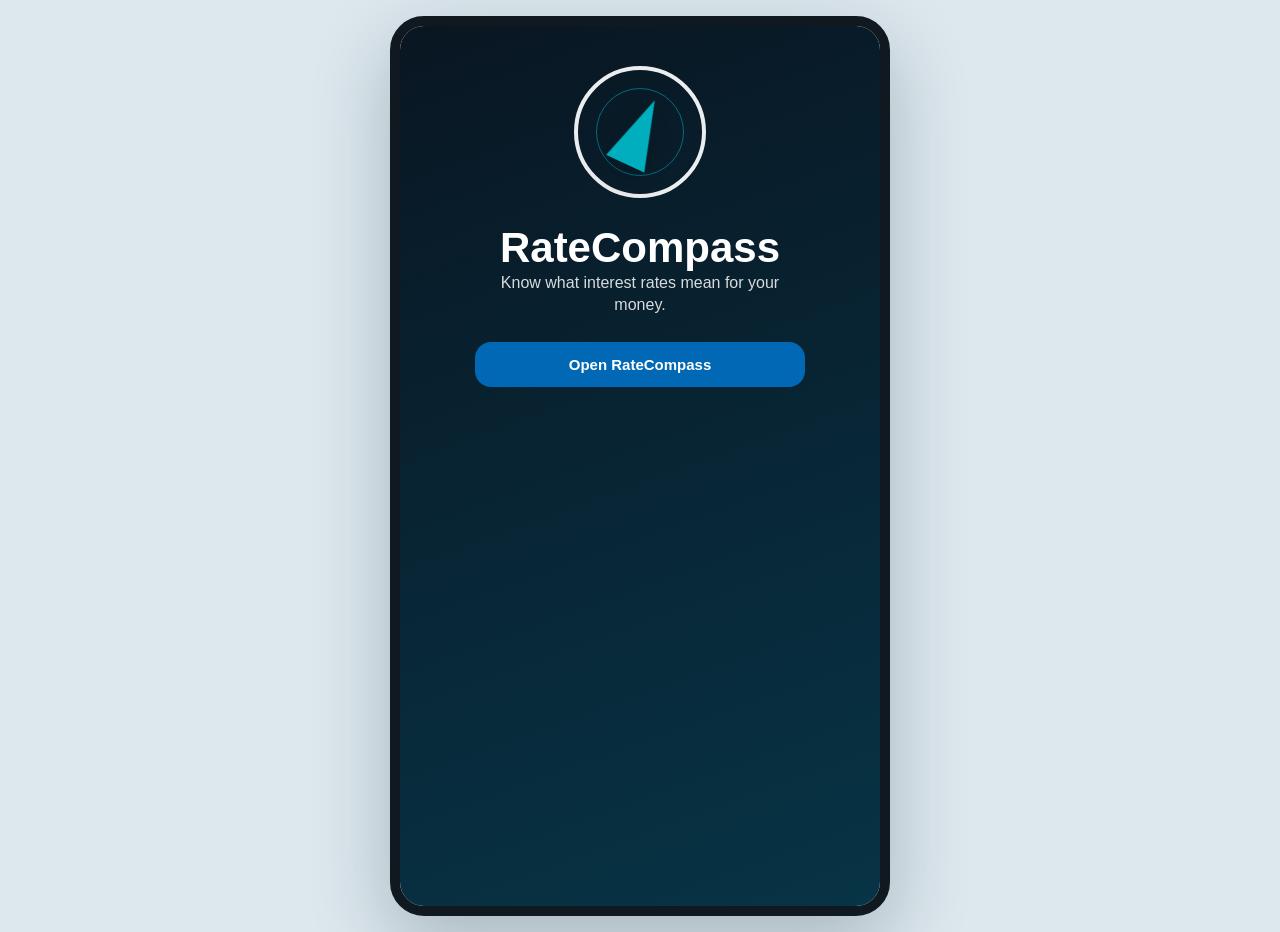
==== commit 0c63abf2: "Update responsive rate comparison preview" ====
--- a/docs/index.html
+++ b/docs/index.html
@@ -15,9 +15,15 @@
       --text: #243342;
       --muted: #6b7886;
       --card: #ffffff;
+      --app-height: 100vh;
     }
 
     * { box-sizing: border-box; }
+
+    html {
+      -webkit-text-size-adjust: 100%;
+      text-size-adjust: 100%;
+    }
 
     body {
       margin: 0;
@@ -106,7 +112,8 @@
     p {
       margin: 0;
       color: var(--muted);
-      line-height: 1.4;
+      font-size: 14px;
+      line-height: 1.36;
     }
 
     .onboarding h1 {
@@ -325,11 +332,11 @@
     }
 
     .header {
-      margin: 8px 0 18px;
+      margin: 6px 0 14px;
     }
 
     .header .sub {
-      font-size: 14px;
+      font-size: 13px;
       font-weight: 600;
       color: var(--muted);
       margin-top: 4px;
@@ -1126,8 +1133,9 @@
       border-radius: 8px;
       background: var(--blue);
       color: white;
-      padding: 13px;
+      padding: 12px;
       font: inherit;
+      font-size: 14px;
       font-weight: 900;
       cursor: pointer;
     }
@@ -1431,8 +1439,9 @@
       border-radius: 14px;
       background: white;
       color: var(--ink);
-      padding: 16px;
+      padding: 14px;
       font: inherit;
+      font-size: 15px;
       outline: none;
     }
 
@@ -1653,13 +1662,13 @@
 
       .phone {
         width: 100vw;
-        height: 100dvh;
+        height: var(--app-height);
         min-height: 100vh;
         box-shadow: none;
       }
 
       .screen {
-        padding: 18px 16px 96px;
+        padding: 18px 16px calc(96px + env(safe-area-inset-bottom));
       }
 
       .onboarding {
@@ -1681,6 +1690,372 @@
       .onboarding h1 {
         font-size: 38px;
       }
+    }
+
+    @media (max-width: 430px) {
+      h1 {
+        font-size: 28px;
+      }
+
+      h2 {
+        font-size: 18px;
+      }
+
+      p {
+        font-size: 13px;
+        line-height: 1.32;
+      }
+
+      .screen {
+        padding: 14px 12px 82px;
+      }
+
+      .header {
+        margin: 4px 0 10px;
+      }
+
+      .header .sub {
+        font-size: 12px;
+      }
+
+      .card {
+        padding: 12px;
+        margin-bottom: 9px;
+      }
+
+      .button,
+      .secondary-button,
+      .secondary-inline-button,
+      .trial-button {
+        padding: 11px 12px;
+        font-size: 13px;
+        border-radius: 10px;
+      }
+
+      .field {
+        padding: 12px;
+        font-size: 14px;
+        border-radius: 10px;
+      }
+
+      .form,
+      .auth-actions,
+      .setup-list,
+      .quote-grid {
+        gap: 9px;
+      }
+
+      .onboarding {
+        gap: 18px;
+        margin: -14px -12px -66px;
+        min-height: calc(100% + 88px);
+        padding: 28px 18px;
+      }
+
+      .onboarding h1 {
+        font-size: 34px;
+      }
+
+      .onboarding p {
+        font-size: 14px;
+      }
+
+      .logo {
+        width: 104px;
+        height: 104px;
+      }
+
+      .logo::before {
+        inset: 14px;
+      }
+
+      .arrow {
+        border-left-width: 16px;
+        border-right-width: 16px;
+        border-bottom-width: 54px;
+      }
+
+      .setup-progress {
+        margin-bottom: 10px;
+      }
+
+      .setup-hero-card {
+        gap: 9px;
+        padding: 14px;
+      }
+
+      .setup-hero-card h2 {
+        font-size: 20px;
+      }
+
+      .setup-hero-card p {
+        font-size: 13px;
+      }
+
+      .setup-icon-grid,
+      .plan-value-preview {
+        gap: 7px;
+      }
+
+      .setup-icon-tile,
+      .plan-value-item {
+        padding: 8px 7px;
+        font-size: 12px;
+      }
+
+      .setup-icon-tile span {
+        font-size: 20px;
+        margin-bottom: 4px;
+      }
+
+      .setup-choice {
+        grid-template-columns: 28px 1fr;
+        gap: 8px;
+        padding: 9px;
+      }
+
+      .setup-choice span {
+        width: 26px;
+        height: 26px;
+        font-size: 11px;
+      }
+
+      .setup-choice b {
+        font-size: 13px;
+        margin-bottom: 2px;
+      }
+
+      .setup-choice p {
+        font-size: 12px;
+      }
+
+      .setup-snapshot-metric {
+        padding: 9px 0;
+      }
+
+      .setup-snapshot-metric b,
+      .setup-snapshot-metric strong {
+        font-size: 13px;
+      }
+
+      .section-title {
+        font-size: 16px;
+        margin: 14px 0 8px;
+      }
+
+      .icon {
+        width: 46px;
+        height: 46px;
+        font-size: 23px;
+      }
+
+      .prob-grid,
+      .snapshot-grid,
+      .reference-grid {
+        gap: 7px;
+      }
+
+      .pill,
+      .snapshot,
+      .reference-metric {
+        padding: 9px;
+      }
+
+      .pill strong,
+      .snapshot strong,
+      .reference-metric strong {
+        font-size: 16px;
+      }
+
+      .plan-compare {
+        gap: 7px;
+      }
+
+      .plan-column {
+        padding: 10px;
+        gap: 7px;
+      }
+
+      .plan-column h2 {
+        font-size: 15px;
+      }
+
+      .plan-column .plan-price {
+        font-size: 19px;
+      }
+
+      .alternate-price,
+      .plan-column p,
+      .plan-timeline-step p {
+        font-size: 11px;
+      }
+
+      .plan-value-item span,
+      .plan-timeline-step span {
+        font-size: 10px;
+      }
+
+      .plan-value-item b,
+      .plan-timeline-step b {
+        font-size: 12px;
+      }
+
+      .plan-timeline {
+        gap: 7px;
+      }
+
+      .plan-timeline-step {
+        grid-template-columns: 48px 1fr;
+        gap: 8px;
+        padding: 8px;
+      }
+
+      .feature-compare-row {
+        grid-template-columns: 1.05fr .75fr .75fr;
+        font-size: 10.5px;
+      }
+
+      .feature-compare-row div {
+        padding: 7px 5px;
+      }
+
+      .tabbar {
+        padding: 7px 4px calc(9px + env(safe-area-inset-bottom));
+      }
+
+      .tabbar button {
+        font-size: 10px;
+        gap: 2px;
+      }
+
+      .emoji,
+      .profile-icon {
+        width: 28px;
+        height: 24px;
+        font-size: 19px;
+      }
+
+      .emoji-large {
+        font-size: 22px;
+      }
+
+      .profile-icon svg {
+        width: 21px;
+        height: 21px;
+      }
+    }
+
+    body[data-device-size="small-phone"] h1 {
+      font-size: 26px;
+    }
+
+    body[data-device-size="small-phone"] h2 {
+      font-size: 16px;
+    }
+
+    body[data-device-size="small-phone"] p {
+      font-size: 12px;
+      line-height: 1.3;
+    }
+
+    body[data-device-size="small-phone"] .screen {
+      padding: 12px 10px calc(74px + env(safe-area-inset-bottom));
+    }
+
+    body[data-device-size="small-phone"] .card {
+      padding: 10px;
+      margin-bottom: 8px;
+    }
+
+    body[data-device-size="small-phone"] .header {
+      margin-bottom: 8px;
+    }
+
+    body[data-device-size="small-phone"] .button,
+    body[data-device-size="small-phone"] .secondary-button,
+    body[data-device-size="small-phone"] .secondary-inline-button,
+    body[data-device-size="small-phone"] .trial-button {
+      padding: 10px 11px;
+      font-size: 12.5px;
+    }
+
+    body[data-device-size="small-phone"] .setup-choice {
+      padding: 8px;
+      gap: 7px;
+    }
+
+    body[data-device-size="small-phone"] .setup-choice b,
+    body[data-device-size="small-phone"] .setup-snapshot-metric b,
+    body[data-device-size="small-phone"] .setup-snapshot-metric strong {
+      font-size: 12.5px;
+    }
+
+    body[data-device-size="small-phone"] .setup-choice p {
+      font-size: 11.5px;
+    }
+
+    body[data-device-size="small-phone"] .onboarding h1 {
+      font-size: 31px;
+    }
+
+    body[data-device-size="small-phone"] .logo {
+      width: 92px;
+      height: 92px;
+    }
+
+    body[data-device-size="small-phone"] .arrow {
+      border-left-width: 14px;
+      border-right-width: 14px;
+      border-bottom-width: 48px;
+    }
+
+    body[data-device-size="small-phone"] .plan-column {
+      padding: 8px;
+    }
+
+    body[data-device-size="small-phone"] .plan-column .plan-price {
+      font-size: 17px;
+    }
+
+    body[data-device-size="small-phone"] .feature-compare-row {
+      font-size: 9.8px;
+    }
+
+    body[data-device-size="small-phone"] .tabbar {
+      padding: 6px 4px calc(7px + env(safe-area-inset-bottom));
+    }
+
+    body[data-device-size="small-phone"] .tabbar button {
+      font-size: 9.5px;
+    }
+
+    body[data-device-size="large-phone"] .screen {
+      padding: 16px 14px calc(88px + env(safe-area-inset-bottom));
+    }
+
+    body[data-device-size="large-phone"] h1 {
+      font-size: 30px;
+    }
+
+    body[data-device-size="large-phone"] h2 {
+      font-size: 19px;
+    }
+
+    body[data-phone-height="short"] .card {
+      padding-top: 10px;
+      padding-bottom: 10px;
+    }
+
+    body[data-phone-height="short"] .section-title {
+      margin-top: 12px;
+    }
+
+    body[data-orientation="landscape"] .phone {
+      height: var(--app-height);
+    }
+
+    body[data-orientation="landscape"] .onboarding {
+      justify-content: flex-start;
     }
   </style>
 </head>
@@ -2575,42 +2950,48 @@
           ["TD", "1-year fixed", "5.24%"],
           ["BMO", "1-year fixed", "5.14%"],
           ["CIBC", "1-year fixed", "5.18%"],
-          ["Scotiabank", "1-year fixed", "5.21%"]
+          ["Scotiabank", "1-year fixed", "5.21%"],
+          ["National Bank", "1-year fixed", "5.16%"]
         ],
         twoYearFixed: [
           ["RBC", "2-year fixed", "4.89%"],
           ["TD", "2-year fixed", "4.94%"],
           ["BMO", "2-year fixed", "4.84%"],
           ["CIBC", "2-year fixed", "4.88%"],
-          ["Scotiabank", "2-year fixed", "4.91%"]
+          ["Scotiabank", "2-year fixed", "4.91%"],
+          ["National Bank", "2-year fixed", "4.86%"]
         ],
         threeYearFixed: [
           ["RBC", "3-year fixed", "4.59%"],
           ["TD", "3-year fixed", "4.64%"],
           ["BMO", "3-year fixed", "4.54%"],
           ["CIBC", "3-year fixed", "4.58%"],
-          ["Scotiabank", "3-year fixed", "4.61%"]
+          ["Scotiabank", "3-year fixed", "4.61%"],
+          ["National Bank", "3-year fixed", "4.56%"]
         ],
         fourYearFixed: [
           ["RBC", "4-year fixed", "4.49%"],
           ["TD", "4-year fixed", "4.54%"],
           ["BMO", "4-year fixed", "4.44%"],
           ["CIBC", "4-year fixed", "4.48%"],
-          ["Scotiabank", "4-year fixed", "4.51%"]
+          ["Scotiabank", "4-year fixed", "4.51%"],
+          ["National Bank", "4-year fixed", "4.46%"]
         ],
         fiveYearFixed: [
           ["RBC", "5-year fixed", "4.39%"],
           ["TD", "5-year fixed", "4.44%"],
           ["BMO", "5-year fixed", "4.35%"],
           ["CIBC", "5-year fixed", "4.38%"],
-          ["Scotiabank", "5-year fixed", "4.42%"]
+          ["Scotiabank", "5-year fixed", "4.42%"],
+          ["National Bank", "5-year fixed", "4.37%"]
         ],
         fiveYearVariable: [
           ["RBC", "Prime +0.60%", "5.05%"],
           ["TD", "Prime +0.65%", "5.10%"],
           ["BMO", "Prime +0.55%", "5.00%"],
           ["CIBC", "Prime +0.59%", "5.04%"],
-          ["Scotiabank", "Prime +0.63%", "5.08%"]
+          ["Scotiabank", "Prime +0.63%", "5.08%"],
+          ["National Bank", "Prime +0.58%", "5.03%"]
         ]
       },
       savingsRows: {
@@ -2619,14 +3000,16 @@
           ["TD", "Standard savings", "1.85%"],
           ["BMO", "Standard savings", "1.75%"],
           ["CIBC", "Standard savings", "1.80%"],
-          ["Scotiabank", "Standard savings", "1.70%"]
+          ["Scotiabank", "Standard savings", "1.70%"],
+          ["Simplii", "Standard savings", "1.75%"]
         ],
         highInterest: [
           ["EQ Bank", "High interest savings", "4.00%"],
           ["Tangerine", "Promo savings", "4.25%"],
           ["RBC", "High interest savings", "1.70%"],
           ["TD", "High interest savings", "1.85%"],
-          ["CIBC", "High interest savings", "1.80%"]
+          ["CIBC", "High interest savings", "1.80%"],
+          ["Simplii", "Promo savings", "4.10%"]
         ]
       },
       gicRows: {
@@ -2635,21 +3018,24 @@
           ["CIBC", "2-year non-redeemable GIC", "3.95%"],
           ["TD", "5-year non-redeemable GIC", "3.65%"],
           ["BMO", "3-year non-redeemable GIC", "3.80%"],
-          ["RBC", "1-year non-redeemable GIC", "3.90%"]
+          ["RBC", "1-year non-redeemable GIC", "3.90%"],
+          ["Scotiabank", "1-year non-redeemable GIC", "4.00%"]
         ],
         redeemable: [
           ["EQ Bank", "1-year redeemable GIC", "3.65%"],
           ["CIBC", "2-year redeemable GIC", "3.45%"],
           ["TD", "5-year redeemable GIC", "3.15%"],
           ["BMO", "3-year redeemable GIC", "3.30%"],
-          ["RBC", "1-year redeemable GIC", "3.40%"]
+          ["RBC", "1-year redeemable GIC", "3.40%"],
+          ["Scotiabank", "1-year redeemable GIC", "3.50%"]
         ],
         cashable: [
           ["EQ Bank", "1-year cashable GIC", "3.40%"],
           ["CIBC", "2-year cashable GIC", "3.20%"],
           ["TD", "5-year cashable GIC", "2.90%"],
           ["BMO", "3-year cashable GIC", "3.05%"],
-          ["RBC", "1-year cashable GIC", "3.15%"]
+          ["RBC", "1-year cashable GIC", "3.15%"],
+          ["Scotiabank", "1-year cashable GIC", "3.25%"]
         ]
       },
       primeRows: [
@@ -2660,7 +3046,8 @@
         ["Scotiabank", "Prime rate", "4.45%"],
         ["Variable mortgage", "Prime +0.50% to +1.50%", "4.95%-5.95%"],
         ["HELOC", "Prime +0.50% to +1.00%", "4.95%-5.45%"],
-        ["Line of credit", "Prime +2.00% to +6.00%", "6.45%-10.45%"]
+        ["Line of credit", "Prime +2.00% to +6.00%", "6.45%-10.45%"],
+        ["Personal loan", "Prime +3.00% to +8.00%", "7.45%-12.45%"]
       ],
       quoteBenchmarks: {
         mortgage: {
@@ -2742,6 +3129,30 @@
       nextDecision: rateDataCatalog.nextDecision.value,
       primeAsOf: rateDataCatalog.primeAsOf
     };
+
+    function updateDeviceViewport() {
+      const viewport = window.visualViewport || window;
+      const width = Math.round(viewport.width || window.innerWidth || document.documentElement.clientWidth);
+      const height = Math.round(viewport.height || window.innerHeight || document.documentElement.clientHeight);
+      const shortSide = Math.min(width, height);
+      const longSide = Math.max(width, height);
+      const isPhone = shortSide < 700;
+      let deviceSize = 'tablet';
+
+      if (isPhone && (shortSide <= 374 || longSide <= 700)) {
+        deviceSize = 'small-phone';
+      } else if (isPhone && shortSide <= 430) {
+        deviceSize = 'regular-phone';
+      } else if (isPhone) {
+        deviceSize = 'large-phone';
+      }
+
+      document.documentElement.style.setProperty('--app-height', `${height}px`);
+      document.body.dataset.deviceSize = deviceSize;
+      document.body.dataset.orientation = width > height ? 'landscape' : 'portrait';
+      document.body.dataset.phoneHeight = isPhone && height < 720 ? 'short' : height > 860 ? 'tall' : 'regular';
+      document.body.dataset.pixelDensity = window.devicePixelRatio >= 3 ? 'high' : 'standard';
+    }
 
     let activeMortgageTerm = "fiveYearFixed";
     let activeSavingsType = "highInterest";
@@ -3518,7 +3929,7 @@
         : ' Unsecured LOC samples use a Prime +2.00% benchmark because no collateral is pledged.';
     }
 
-    const weightedComparableDetail = ' Comparable-rate benchmark gives more weight to RBC, TD, BMO, CIBC, and Scotiabank rows; smaller, promo, and online institution samples are included with lower weight until verified feeds are connected.';
+    const weightedComparableDetail = ' Comparable-rate benchmark gives more weight to major-bank rows, including RBC, TD, BMO, CIBC, Scotiabank, and National Bank; smaller, promo, and online institution samples are included with lower weight until verified feeds are connected.';
 
     function quoteBenchmark(product, term, gicType, propertyUse = 'ownerOccupied', insuranceStatus = 'insurable', locType = 'unsecured', savingsType = 'highInterest') {
       const catalog = rateDataCatalog.quoteBenchmarks;
@@ -3780,6 +4191,12 @@
       }
     });
 
+    updateDeviceViewport();
+    window.addEventListener('resize', updateDeviceViewport);
+    window.addEventListener('orientationchange', updateDeviceViewport);
+    window.visualViewport?.addEventListener('resize', updateDeviceViewport);
+    window.visualViewport?.addEventListener('scroll', updateDeviceViewport);
+
     initializeDates();
     updateTrustCopy();
     updateAuthForms();
